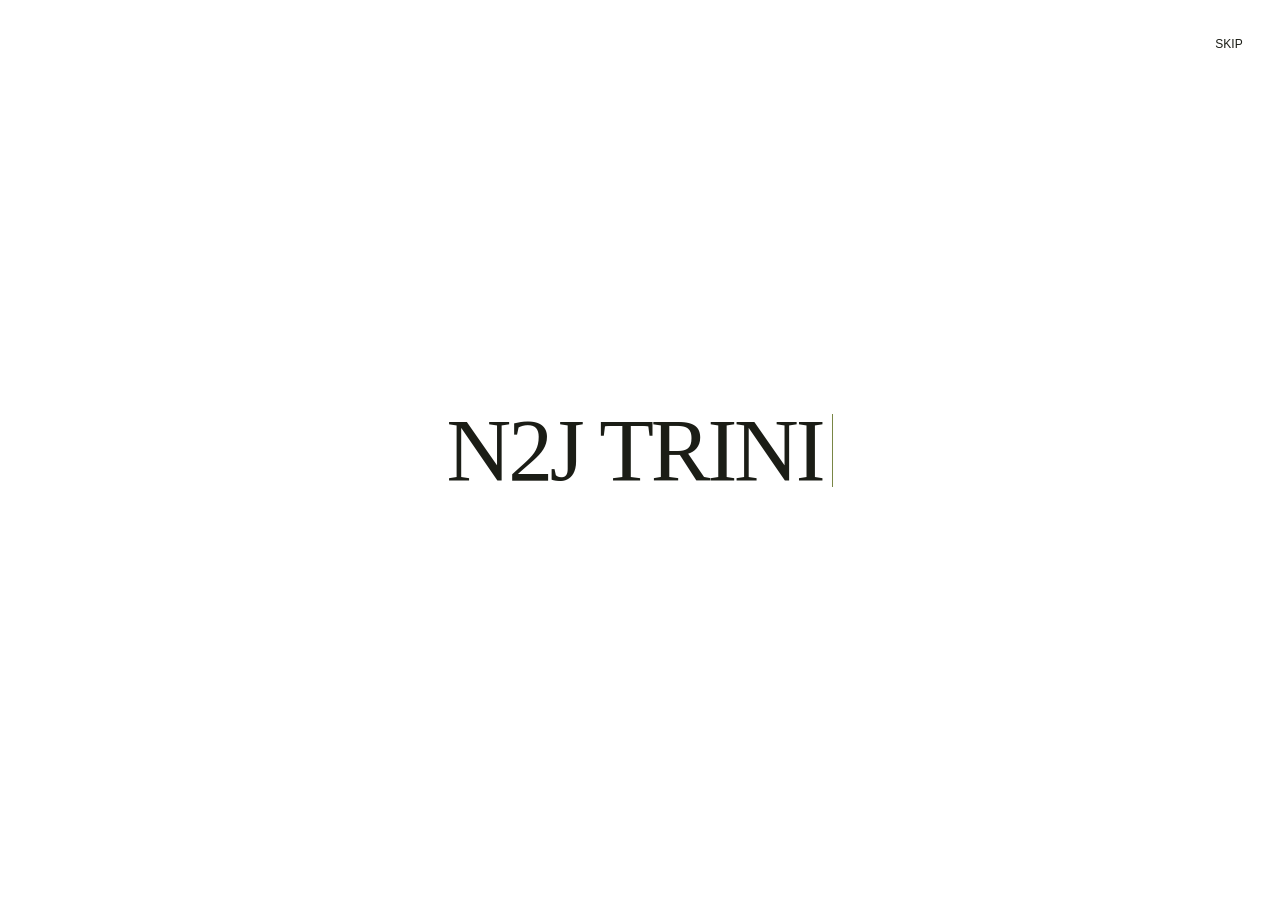
==== index.html @ a2115430 "Stop mobile scenes from clipping and overlapping their own content Reported from a phone: the screen" ====
<!doctype html>
<html lang="ko" data-build-id="n2j-why-soft-depth-20260806-03" data-authenticated="false">
<head>
  <meta charset="utf-8">
  <meta name="viewport" content="width=device-width, initial-scale=1, viewport-fit=cover">
  <meta name="theme-color" content="#ffffff">
  <meta name="description" content="N2J TRINI — 브랜드를 보여주고 구매까지 이어지는 쇼핑몰 경험을 설계합니다.">
  <title>INTRO — N2J TRINI</title>
  <link rel="stylesheet" href="./styles/main.css?v=n2j-why-soft-depth-20260806-03">
  <link rel="stylesheet" href="./styles/develop.css?v=n2j-develop-20260810-32">
</head>
<body>
  <a class="skip-link" href="#chapter-stage">본문으로 건너뛰기</a>

  <div class="intro-gate" data-intro-gate aria-live="polite">
    <button class="intro-skip" type="button" data-intro-skip>SKIP</button>
    <div class="intro-word" aria-label="N2J TRINI">
      <img class="intro-logo-lockup" data-intro-logo src="./assets/logos/n2j-trini-header.png" alt="N2J TRINI">
      <span class="intro-word-accessible" data-intro-text aria-hidden="true"></span>
    </div>
  </div>

  <div class="site-shell" data-site-shell data-transition-layer="idle">
    <header class="site-header">
      <div class="header-brand-group">
        <a class="brand-mark" href="#intro" data-chapter-link="intro" aria-label="N2J TRINI 처음으로"><img src="./assets/logos/n2j-trini-header.png" alt="N2J TRINI"></a>
        <nav class="header-auth" aria-label="회원 기능">
          <a href="/login" data-imweb-action="login" data-auth-state="guest">로그인</a>
          <a href="/logout" data-imweb-action="logout" data-auth-state="member">로그아웃</a>
        </nav>
      </div>
      <div class="chapter-status" aria-live="polite">
        <span data-current-label>INTRO</span><span class="chapter-status__line" aria-hidden="true"></span>
        <span class="chapter-status__number"><b data-current-number>01</b><i>/06</i></span>
      </div>
      <nav class="utility-nav" aria-label="쇼핑 기능">
        <a href="/shop" data-imweb-action="shopping">SHOPPING</a>
        <a href="/shop_cart" data-imweb-action="cart">CART</a>
        <a href="/shop_mypage" data-imweb-action="mypage">MY PAGE</a>
        <a href="/qna" data-imweb-action="qna">QNA</a>
      </nav>
      <button class="index-toggle" type="button" data-index-toggle aria-expanded="false" aria-controls="index-panel">
        <span class="menu-label menu-label--open">MENU</span><span class="menu-label menu-label--close">닫기</span>
      </button>
      <div class="mobile-utility" aria-label="모바일 메뉴">
        <span data-mobile-number>01</span>
        <a href="/shop_cart" data-imweb-action="cart">CART</a>
        <button type="button" data-index-toggle aria-expanded="false" aria-controls="index-panel">MENU</button>
      </div>
    </header>

    <main id="chapter-stage" class="scene-viewport chapter-stage" data-scene-viewport tabindex="-1">
      <div class="scene-track" data-scene-track><section class="chapter chapter--intro is-active" id="intro" data-chapter="intro" data-number="01" data-label="MAIN" aria-hidden="false">
  <div class="intro-layout scene-inner">
    <div class="chapter__copy intro-copy">
      <p class="eyebrow">BRAND TO COMMERCE / 01</p>
      <h1>브랜드를 보여주고,<br>구매까지 이어지게.</h1>
      <p class="chapter__description">기획부터 상품·결제·모바일 경험까지,<br>고객이 자연스럽게 선택하는 쇼핑몰 흐름을 설계합니다.</p>
      <a class="text-link" href="#why-n2j" data-chapter-link="why-n2j">설계 방식 보기</a>
    </div>
    <div class="hero-composition media-stage" aria-label="브랜드 커머스 설계 과정을 그린 스케치 영상">
      <!-- These two rows read "MEDIA PLACEHOLDER" and "IMAGE / VIDEO ASSET REQUIRED"
           until the hero video reports ready, and develop.css then hides them. That is
           fine on a build machine and wrong on a public URL: if the 3MB video is slow or
           blocked, the first screen a visitor sees asks its own author for an asset,
           over a poster image that has already loaded. The labels now name the scene. -->
      <div class="media-stage__top"><span>BRAND COMMERCE</span><span>01 / 06</span></div>
      <video class="intro-hero-video" data-intro-hero-video poster="./assets/videos/intro/n2jtrini-hero-poster.jpg" autoplay muted defaultmuted loop playsinline webkit-playsinline preload="metadata" aria-hidden="true" tabindex="-1" disablepictureinpicture controlslist="nodownload noplaybackrate noremoteplayback"></video>
      <div class="intro-media-mark" aria-hidden="true"><span>BRAND</span><i></i><span>COMMERCE</span></div>
      <div class="media-stage__bottom"><span>DESIGN IN PROGRESS</span><span>N2J TRINI</span></div>
      <span class="intro-media-credit">AI 제작 이미지 영상</span>
    </div>
  </div>
</section>

<section class="chapter chapter--why" id="why-n2j" data-chapter="why-n2j" data-number="02" data-label="WHY N2J" aria-hidden="true">
  <div class="why-layout scene-inner">
    <div class="chapter__copy why-copy">
      <p class="eyebrow">CLARITY BEFORE BUILD / 02</p>
      <h2>비용·기능·책임을<br>먼저 분명하게.</h2>
      <p class="chapter__description">무엇이 포함되고 실제로 어디까지 가능한지,<br>오픈 후에는 어떻게 대응하는지 제작 전에 확인할 수 있습니다.</p>
    </div>
    <div class="value-rail evidence-viewer media-stage horizontal-rail" data-horizontal-rail data-state-viewer="why" tabindex="0" aria-label="N2J 핵심 기준">
      <div class="evidence-tabs" data-horizontal-subscroll role="tablist" aria-label="핵심 기준 선택">
        <button type="button" class="is-current" data-rail-item data-state-option="scope"><span>01</span>예측 가능한 비용</button>
        <button type="button" data-rail-item data-state-option="function"><span>02</span>실제로 되는 기능</button>
        <button type="button" data-rail-item data-state-option="care"><span>03</span>오픈 후 대응 기준</button>
      </div>
      <div class="evidence-panel" data-state-panel>
        <div class="evidence-panel__line" aria-hidden="true"><i></i></div>
        <p class="evidence-panel__label" data-state-label>SCOPE / COST</p>
        <strong data-state-title>포함 범위를 먼저 정의합니다.</strong>
        <p data-state-copy>필요 기능, 제외 범위, 선택 항목을 같은 문서에서 확인해 예측 가능한 제작 범위를 만듭니다.</p>
        <div class="evidence-media" data-why-media aria-label="FUNCTION FIT 증거 영상 영역">
          <video data-why-video autoplay muted defaultmuted loop playsinline webkit-playsinline preload="metadata" disablepictureinpicture controlslist="nodownload noplaybackrate noremoteplayback" tabindex="-1" aria-hidden="true"></video>
          <span class="media-placeholder-note" data-why-placeholder>EVIDENCE MEDIA PLACEHOLDER</span>
          <span class="evidence-media__caption" data-why-caption>FUNCTION FIT / MOBILE QA</span>
        </div>
      </div>
    </div>
  </div>
</section>

<section class="chapter chapter--shop" id="shop-custom" data-chapter="shop-custom" data-number="03" data-label="SHOP" aria-hidden="true">
  <div class="shop-ambient" data-shop-ambient aria-hidden="true">
    <span class="shop-ambient__grid"></span>
    <span class="shop-ambient__sweep" data-shop-ambient-sweep></span>
    <span class="shop-ambient__trace shop-ambient__trace--primary" data-shop-ambient-trace="primary"></span>
    <span class="shop-ambient__trace shop-ambient__trace--secondary" data-shop-ambient-trace="secondary"></span>
    <span class="shop-ambient__meta">03 / KINETIC COMMERCE</span>
  </div>
  <div class="shop-layout scene-inner">
    <div class="chapter__copy shop-copy">
      <p class="eyebrow">NATIVE SHOP / 03</p>
      <h2>쇼핑 기능은 안정적으로,<br>브랜드 경험은 다르게.</h2>
      <p class="chapter__description">익숙하고 검증된 쇼핑 기능을 지키면서<br>고객이 기억할 브랜드 경험을 설계합니다.</p>
      <div class="shop-product-rail state-switch" data-horizontal-subscroll role="tablist" aria-label="상품 유형 선택">
        <button type="button" class="is-current" data-shop-option="prompt"><span>01</span>PROMPT</button>
        <button type="button" data-shop-option="coding"><span>02</span>CODING</button>
        <button type="button" data-shop-option="landing"><span>03</span>LANDING</button>
      </div>
    </div>
    <div class="shop-gap-media" aria-label="SHOP mobile preview">
      <video class="shop-gap-video" data-shop-video autoplay muted defaultmuted loop playsinline webkit-playsinline preload="metadata" disablepictureinpicture controlslist="nodownload noplaybackrate noremoteplayback" tabindex="-1" aria-hidden="true" src="./assets/videos/shop/shop-mobile.mp4"></video>
      <div class="shop-gap-meta">
        <a class="shop-gap-cta" href="http://pf.kakao.com/_xmTYTX/chat" target="_blank" rel="noopener" data-shop-cta data-interactive>쇼핑하기 <span aria-hidden="true">→</span></a>
        <span class="shop-gap-caption" data-shop-caption>제품 화면 미리보기</span>
      </div>
    </div>
    <div class="shop-visual shop-product-viewer media-stage" data-state-viewer="shop" aria-live="polite">
      <div class="media-stage__top"><span data-shop-kicker>PROMPT</span><span data-shop-number>01 / 03</span></div>
      <div class="shop-product-detail" data-state-panel>
        <p data-shop-description></p>
        <dl>
          <div><dt>INPUT</dt><dd data-shop-input></dd></div>
          <div><dt>RESULT</dt><dd data-shop-result></dd></div>
          <div><dt>SCOPE</dt><dd data-shop-scope></dd></div>
        </dl>
      </div>
      <div class="media-stage__bottom"><span>PRICE / AFTER CONSULTATION</span><span>확정 범위만 안내</span></div>
    </div>
  </div>
</section>

<section class="chapter chapter--process" id="process" data-chapter="process" data-number="04" data-label="PROCESS" aria-hidden="true">
  <div class="process-layout scene-inner">
    <div class="process-head">
      <div class="chapter__copy">
        <p class="eyebrow">VISIBLE PROGRESS / 04</p>
        <h2>과정이 보이면<br>프로젝트가 빨라집니다.</h2>
      </div>
      <div class="process-summary">
        <span class="process-mode">W/M · WEB / MOBILE</span>
        <p class="process-support">결과만 기다리지 않도록,<br>과정을 함께 공유합니다.</p>
        <p class="chapter__description">요청·결정·수정 내용을 기록해<br>현재 상태와 다음 일정을 놓치지 않게 합니다.</p>
      </div>
    </div>
    <div class="process-stage media-stage">
      <div class="process-rail horizontal-rail" data-horizontal-rail data-horizontal-subscroll tabindex="0" aria-label="제작 과정 7단계">
        <div class="process-map">
          <svg class="process-curve" data-process-svg viewBox="0 0 1200 260" role="img" aria-label="상담부터 완료까지 이어지는 W/M형 제작 경로">
            <path class="process-curve__active" data-process-path data-process-progress pathLength="1" d="M 70 150 C 120 150 180 80 245 80 S 350 175 420 175 S 530 95 600 95 S 710 185 780 185 S 890 105 955 105 S 1060 155 1130 155"></path>
            <circle class="process-curve__marker" r="4" aria-hidden="true"><animateMotion dur="3s" begin=".25s" repeatCount="indefinite" rotate="auto" path="M 70 150 C 120 150 180 80 245 80 S 350 175 420 175 S 530 95 600 95 S 710 185 780 185 S 890 105 955 105 S 1060 155 1130 155"></animateMotion></circle>
          </svg>
          <div class="process-nodes">
        <button type="button" class="process-step process-node is-current" data-rail-item data-process-index="0" aria-current="step"><span>01</span><strong>상담</strong></button>
        <button type="button" class="process-step process-node" data-rail-item data-process-index="1"><span>02</span><strong>자료</strong></button>
        <button type="button" class="process-step process-node" data-rail-item data-process-index="2"><span>03</span><strong>기획</strong></button>
        <button type="button" class="process-step process-node" data-rail-item data-process-index="3"><span>04</span><strong>디자인</strong></button>
        <button type="button" class="process-step process-node" data-rail-item data-process-index="4"><span>05</span><strong>제작</strong></button>
        <button type="button" class="process-step process-node" data-rail-item data-process-index="5"><span>06</span><strong>검수</strong></button>
            <button type="button" class="process-step process-node" data-rail-item data-process-index="6"><span>07</span><strong>완료</strong></button>
          </div>
        </div>
      </div>
      <div class="process-detail" data-process-detail><span>01 / CONSULT</span><strong>상담</strong><p>목표와 현재 상황을 함께 듣고 프로젝트의 출발점을 정합니다.</p></div>
      <div class="rail-index" data-rail-index aria-label="제작 단계 선택"></div>
    </div>
  </div>
</section>

<section class="chapter chapter--plans" id="plans-works" data-chapter="plans-works" data-number="05" data-label="PLANS / WORKS" aria-hidden="true">
  <div class="plans-layout scene-inner">
    <aside class="plans-rail-column" aria-label="프로젝트 선택">
      <p class="eyebrow">SELECTED WORKS / 05</p>
      <div class="plans-rail project-rail horizontal-rail" data-horizontal-rail data-horizontal-subscroll tabindex="0" aria-label="프로젝트 선택"></div>
    </aside>
    <div class="works-viewer media-stage" data-plan-viewer>
      <div class="media-stage__top"><span>PORTFOLIO VIEWER</span><span data-plan-number>01 / 05</span></div>
      <div class="works-viewer__frame">
        <div class="works-scroll-viewport" data-inner-scroll data-no-chapter-nav tabindex="0" aria-label="프로젝트 전체 페이지 캡처">
          <picture class="works-media"><source data-plan-mobile-source media="(max-width: 900px)"><img data-plan-image width="1440" height="900" decoding="async" alt=""></picture>
        </div>
        <div class="works-scroll-progress" aria-hidden="true"><span data-works-scroll-progress></span></div>
      </div>
      <div class="media-stage__bottom"><span>SCROLL TO EXPLORE</span><span>FULL PAGE VIEW</span></div>
    </div>
    <aside class="plans-info" aria-live="polite">
      <div class="plans-info__top"><span data-plan-label>WEBSITE / SELECTED WORK</span><span class="plans-info__index">05 / WORKS</span></div>
      <div class="chapter__copy">
        <p class="eyebrow">EDITORIAL COMMERCE</p>
        <h2>실제 운영 사례와,<br>예측 가능한 가격 범위.</h2>
        <p class="chapter__description">업종·제작 범위·적용 기능·실제 URL을 확인하고,<br>포함 항목이 분명한 플랜을 비교할 수 있습니다.</p>
      </div>
      <div class="plans-project-detail">
        <span class="plans-project-status" data-plan-status>확인 가능한 실제 프로젝트 URL입니다.</span>
        <strong data-plan-title>DUCKFEET</strong>
        <div class="works-meta"><span data-plan-category>WEBSITE</span><span data-plan-meta>duckfeet11.imweb.me</span></div>
        <a class="text-link works-external" data-plan-link href="#" target="_blank" rel="noopener" data-interactive>프로젝트 보기</a>
      </div>
    </aside>
  </div>
</section>

<section class="chapter chapter--about" id="about" data-chapter="about" data-number="06" data-label="ABOUT" aria-hidden="true">
  <div class="about-shell scene-inner">
    <div class="about-portrait-column">
      <div class="about-portrait-frame media-stage" data-about-viewer aria-label="N2J 인물 소개">
        <div class="about-topline">
          <span>PEOPLE / PORTRAIT</span>
          <span class="about-counter"><b data-about-number>01</b><i>/ 02</i></span>
        </div>
        <figure class="about-portrait">
          <img class="about-person-image" data-about-person-image decoding="async" width="1600" height="900" alt="대표 나훈">
        </figure>
      </div>
      <div class="person-selector about-person-switch about-person-switch--under-portrait" role="tablist" aria-label="person selector">
        <button type="button" role="tab" class="is-current" data-about-person="representative" data-interactive aria-selected="true">대표 · 나훈</button>
        <button type="button" role="tab" data-about-person="director" data-interactive aria-selected="false">이사 · 이진주</button>
      </div>
    </div>
    <div class="about-information-panel">
      <p class="eyebrow">PEOPLE &amp; SYSTEM / 06</p>
      <h2>사람의 감각과,<br>시스템의 지속성.</h2>
      <p class="chapter__description">브랜드를 이해하는 사람의 판단과<br>기록·검수·자동화가 이어지는 운영 방식을 함께 만듭니다.</p>
      <div class="about-person-information">
        <div class="about-caption" data-about-caption>
          <strong data-about-person-caption>대표 · 나훈</strong>
          <span data-about-focus>비즈니스 구조·고객 행동·전환 흐름 설계</span>
        </div>
        <dl class="about-facts" aria-label="운영 기준">
          <div><dt>RESPONSIBILITY</dt><dd>진행 상태·승인 기록 공유</dd></div>
          <div><dt>HANDOVER</dt><dd>관리자 권한·운영 기준 인계</dd></div>
          <div><dt>CONTINUITY</dt><dd>변경 이력 기반 유지관리</dd></div>
        </dl>
        <a class="about-consultation-cta" href="http://pf.kakao.com/_xmTYTX/chat" target="_blank" rel="noopener noreferrer" data-interactive data-inquiry-channel="kakao">프로젝트 상담하기</a>
      </div>
      <div class="about-state-information">
        <div class="about-footer-meta"><span>HOW WE WORK</span><span>RECORD · QA · AUTOMATION</span></div>
        <div class="about-state-rail" role="tablist" aria-label="운영 방식">
          <button type="button" role="tab" class="is-current" data-about-option="people" aria-selected="true"><span>PEOPLE</span><b>사람의 판단</b></button>
          <button type="button" role="tab" data-about-option="responsibility" aria-selected="false"><span>RESPONSIBILITY</span><b>승인 기록</b></button>
          <button type="button" role="tab" data-about-option="continuity" aria-selected="false"><span>CONTINUITY</span><b>운영 체계</b></button>
        </div>
        <p class="about-state-copy" data-about-state-copy>브랜드와 고객을 이해하는 제작</p>
      </div>
    </div>
  </div>
</section>
</div>
    </main>
    <button class="chapter-edge chapter-edge--prev" type="button" data-chapter-edge="prev" aria-label="이전 챕터"></button>
    <button class="chapter-edge chapter-edge--next" type="button" data-chapter-edge="next" aria-label="다음 챕터"></button>

    <aside id="index-panel" class="index-panel" aria-hidden="true" aria-label="페이지 인덱스">
      <div class="index-panel__backdrop" data-index-close></div>
      <div class="index-panel__body">
        <div class="index-panel__head"><span class="sr-only">챕터 메뉴</span><button type="button" data-index-close aria-label="챕터 메뉴 닫기">닫기</button></div>
        <ol class="index-list">
          <li><button type="button" data-chapter-link="intro"><span>01</span> INTRO</button></li>
          <li><button type="button" data-chapter-link="why-n2j"><span>02</span> WHY N2J</button></li>
          <li><button type="button" data-chapter-link="shop-custom"><span>03</span> SHOP</button></li>
          <li><button type="button" data-chapter-link="process"><span>04</span> PROCESS</button></li>
          <li><button type="button" data-chapter-link="plans-works"><span>05</span> PLANS / WORKS</button></li>
          <li><button type="button" data-chapter-link="about"><span>06</span> ABOUT</button></li>
        </ol>
        <nav class="index-utility" aria-label="전체 기능 메뉴">
          <a href="/shop" data-imweb-action="shopping">SHOPPING</a><a href="/shop_cart" data-imweb-action="cart">CART</a>
          <a href="/shop_mypage" data-imweb-action="mypage">MY PAGE</a><a href="/qna" data-imweb-action="qna">QNA</a>
          <a href="https://naver.me/GdT6y0Iu" target="_blank" rel="noopener noreferrer" data-inquiry-channel="naver">문의</a>
        </nav>
      </div>
    </aside>

    <div class="fixed-inquiry" data-fixed-inquiry aria-label="문의 채널">
      <a href="https://naver.me/GdT6y0Iu" target="_blank" rel="noopener noreferrer" data-inquiry-channel="naver"><span>네이버</span><b>문의</b></a>
      <a href="http://pf.kakao.com/_xmTYTX/chat" target="_blank" rel="noopener noreferrer" data-inquiry-channel="kakao"><span>카카오</span><b>문의</b></a>
    </div>
    <div class="preview-toast" data-preview-toast role="status" aria-live="polite"></div>
    <div class="chapter-progress" aria-hidden="true"><span data-progress-bar></span></div>
  </div>
  <noscript>이 미리보기의 챕터 탐색을 사용하려면 JavaScript를 활성화해 주세요.</noscript>
  <script src="./vendor/motion/motion-13.0.0.js?v=n2j-why-soft-depth-20260806-03"></script>
  <script type="module" src="./scripts/app.js?v=n2j-why-soft-depth-20260806-03"></script>
  <script src="./scripts/develop.js?v=n2j-develop-20260810-24"></script>
</body>
</html>
---- styles/main.css ----
@font-face{font-family:Pretendard;src:local("Pretendard Variable"),local("Pretendard");font-style:normal;font-weight:100 900;font-display:swap}
@font-face{font-family:Eulyoo1945;src:local("Eulyoo 1945"),local("을유1945");font-style:normal;font-weight:400;font-display:swap}
@font-face{font-family:"Cafe24 Loving U";src:local("Cafe24 Loving U");font-style:normal;font-weight:400;font-display:swap}

:root{
  --main: #ffffff;
  --sub: #f2eed7;
  --point: #798645;
  --ink:#1b1d16;
  --muted:#626653;
  --line:rgba(27,29,22,.19);
  --title-size: 17px;
  --copy-size: 14px;
  --font-main:Pretendard,Arial,sans-serif;
  --font-ui:"Pretendard",Arial,sans-serif;
  --font-intro:"Cafe24 Loving U",cursive;
  --font-editorial:Eulyoo1945,Georgia,serif;
  --font-editorial-ko:"Eulyoo1945","을유1945",serif;
  --header-h:72px;
  --gutter:clamp(28px,3.2vw,64px);
  --safe-left:max(var(--gutter),env(safe-area-inset-left));
  --safe-right:max(var(--gutter),env(safe-area-inset-right));
  --motion-page:460ms;
  --motion-state:180ms;
  --motion-viewer:820ms;
}

*,*::before,*::after{box-sizing:border-box}
html,body{width:100%;height:100%;margin:0;overflow:hidden;background:var(--main);color:var(--ink)}
html{scroll-behavior:auto}
body{font-family:var(--font-main);font-size:16px;-webkit-font-smoothing:antialiased;overscroll-behavior:none}
button,a{font:inherit;color:inherit}
button{border:0;background:none;padding:0}
a{text-decoration:none}
button,a,[tabindex]{-webkit-tap-highlight-color:transparent}
:focus-visible{outline:2px solid var(--point);outline-offset:4px}
.skip-link{position:fixed;z-index:1000;top:8px;left:8px;padding:10px 14px;background:var(--point);color:var(--main);transform:translateY(-140%)}
.sr-only{position:absolute;width:1px;height:1px;padding:0;margin:-1px;overflow:hidden;clip:rect(0,0,0,0);white-space:nowrap;border:0}
.skip-link:focus{transform:none}

/* Canonical page engine: the only scene-positioning mechanism is native x scroll. */
.site-shell{position:relative;width:100%;height: 100dvh;overflow: hidden}
.site-shell::before{content:"";position:absolute;z-index:44;top:var(--header-height);right:0;bottom:0;left:0;background:var(--sub);border-top:1px solid rgba(121,134,69,.38);pointer-events:none;opacity:0;transform:translateY(100%);clip-path:inset(0 0 12% 0)}
.site-shell::after{content:"";position:absolute;z-index:45;top:var(--header-height);right:0;bottom:0;width:30%;background:var(--sub);border-left:1px solid rgba(121,134,69,.45);pointer-events:none;opacity:0;transform:scaleX(0);transform-origin:right center}
.site-shell.is-transitioning::before{opacity:.92;animation:reference-page-lift 520ms cubic-bezier(.22,1,.36,1) both}
.site-shell.is-transitioning::after{opacity:1;transform:scaleX(1);animation:editorial-curtain 460ms cubic-bezier(.22,1,.36,1) both}
.site-shell[data-transition-layer="backward"]::after{right:auto;left:0;transform-origin:left center}
.site-shell.is-transitioning .chapter.is-active .chapter__copy{animation:typographic-split-in 460ms cubic-bezier(.22,.75,.2,1) both}
.site-shell.is-transitioning .chapter.is-active .media-stage{animation:media-morph-in 520ms cubic-bezier(.22,.75,.2,1) both}
.chapter.is-active .scene-inner>.chapter__copy{animation:editorial-grid-copy 620ms 40ms cubic-bezier(.22,1,.36,1) both}
.chapter.is-active .scene-inner>.media-stage{animation:editorial-grid-media 720ms 100ms cubic-bezier(.22,1,.36,1) both}
.chapter.is-active .scene-inner>.plans-side,.chapter.is-active .scene-inner>.about-information-panel{animation:editorial-grid-copy 620ms 40ms cubic-bezier(.22,1,.36,1) both}
.chapter.is-active .scene-inner>.process-head{animation:editorial-grid-copy 620ms 40ms cubic-bezier(.22,1,.36,1) both}
.scene-viewport{
  position:fixed;
  z-index:1;
  top:var(--header-h);
  right:0;
  bottom:0;
  left:0;
  width:100%;
  height:calc(100dvh - var(--header-h));
  overflow-x:auto;
  overflow-y:hidden;
  scroll-snap-type:x mandatory;
  scroll-behavior:auto;
  overscroll-behavior-x:contain;
  scrollbar-width:none;
  touch-action:pan-x pinch-zoom;
  -webkit-overflow-scrolling:touch;
}
.scene-viewport::-webkit-scrollbar{display:none}
.chapter-edge{position:fixed;z-index:30;top:var(--header-h);bottom:2px;width:min(var(--safe-left),clamp(32px,3.5vw,56px));cursor:pointer;pointer-events:auto}
.chapter-edge--prev{left:0}
.chapter-edge--next{right:0}
.chapter-edge::after{display:none}
.chapter-edge--prev::after{left:12px;transform:rotate(-135deg)}
.chapter-edge--next::after{right:12px;transform:rotate(45deg)}
.chapter-edge:hover::after,.chapter-edge:focus-visible::after{opacity:1}
.site-shell:has(.index-panel.is-open) .chapter-edge{pointer-events:none;visibility:hidden}
.scene-track{display:flex;width:100%;height:100%;min-width:100%;align-items:stretch}
.chapter{
  position:relative;
  flex:0 0 100%;
  width:100%;
  min-width:100%;
  max-width:100%;
  height:100%;
  min-height:0;
  overflow:hidden;
  background:var(--main);
  scroll-snap-align:start;
  scroll-snap-stop:always;
  isolation:isolate;
}
.chapter--why>.scene-inner,.chapter--process>.scene-inner,.chapter--plans>.scene-inner,.chapter--about>.scene-inner{position:relative;z-index:1}
.chapter--why::before,.chapter--why::after,.chapter--process::before,.chapter--process::after,.chapter--plans::before,.chapter--plans::after{content:"";position:absolute;z-index:0;pointer-events:none;will-change:transform}
.chapter--why::before{inset:19% 2% 12% 29%;background:rgba(242,238,215,.42);clip-path:polygon(5% 0,100% 0,100% 100%,0 100%);transform:perspective(1200px) rotateX(48deg) translateY(6%) scale(.96);transform-origin:center bottom;opacity:.48}
.chapter--why::after{top:50%;right:0;left:var(--safe-left);height:1px;background:rgba(121,134,69,.28);transform:scaleX(0);transform-origin:left;opacity:1}
.chapter--why.is-active::after{animation:why-axis-in 900ms .18s cubic-bezier(.22,1,.36,1) both}
.chapter--process::before{inset:8% 4% 10%;background-image:linear-gradient(rgba(121,134,69,.13) 1px,transparent 1px),linear-gradient(90deg,rgba(121,134,69,.13) 1px,transparent 1px);background-size:72px 72px;mask-image:linear-gradient(90deg,transparent,#000 12%,#000 88%,transparent);opacity:.66}
.chapter--process::after{top:8%;bottom:10%;left:-24%;width:22%;background:linear-gradient(90deg,transparent,rgba(242,238,215,.92) 52%,rgba(121,134,69,.2),transparent);transform:skewX(-8deg);opacity:.7}
.chapter--process.is-active::after{animation:process-drafting-sweep 8.5s linear infinite}
.chapter--plans::before{inset:6% 29% 7% 7%;background:radial-gradient(circle,rgba(121,134,69,.2) 1px,transparent 1.5px) 0 0/18px 18px;mask-image:linear-gradient(115deg,transparent 4%,#000 22%,#000 76%,transparent 96%);opacity:.52}
.chapter--plans::after{top:12%;bottom:13%;left:19%;width:43%;border:1px solid rgba(121,134,69,.18);background:rgba(242,238,215,.5);transform:translate3d(-2%,2%,0);opacity:.72}
.chapter--plans.is-active::before{animation:works-halftone-drift 10s linear infinite alternate}
.chapter--plans.is-active::after{animation:works-paper-settle 7s cubic-bezier(.45,0,.55,1) infinite alternate}
.scene-inner{
  width:100%;
  max-width:100%;
  height:100%;
  min-height:0;
  padding:clamp(28px,5vh,58px) var(--safe-right) clamp(86px,9vh,108px) var(--safe-left);
  overflow:hidden;
}
.chapter__copy,.media-stage{opacity:.72;transform:translateY(12px);transition:opacity 360ms ease,transform var(--motion-page) cubic-bezier(.22,.75,.2,1)}
.media-stage{clip-path:inset(0 7% 0 0);transition:opacity 360ms ease,transform var(--motion-page) cubic-bezier(.22,.75,.2,1),clip-path var(--motion-viewer) cubic-bezier(.22,.75,.2,1)}
.chapter.is-active .chapter__copy,.chapter.is-active .media-stage{opacity:1;transform:none}
.chapter.is-active .media-stage{clip-path:inset(0)}

/* Same-document View Transition is a visual layer only. Native scroll-snap owns scene position. */
.site-header{view-transition-name:site-header}
.chapter-status{view-transition-name:chapter-status}
.chapter.is-active .chapter__copy{view-transition-name:chapter-copy}
.chapter.is-active .media-stage{view-transition-name:media-stage}
.evidence-panel.is-changing{view-transition-name:evidence-state}
.shop-visual.is-changing{view-transition-name:shop-state}
.process-detail.is-changing{view-transition-name:process-state}
.works-viewer.is-changing{view-transition-name:works-state}
.about-visual.is-changing{view-transition-name:about-state}
::view-transition-group(root){animation-duration:1ms}
::view-transition-old(root),::view-transition-new(root){animation:none}
::view-transition-group(site-header),::view-transition-group(chapter-status){animation-duration:360ms}
::view-transition-group(chapter-copy){animation-duration:550ms}
::view-transition-group(media-stage){animation-duration:820ms}
::view-transition-group(evidence-state),::view-transition-group(shop-state),::view-transition-group(process-state),::view-transition-group(works-state),::view-transition-group(about-state){animation-duration:320ms}
::view-transition-old(chapter-copy),::view-transition-old(media-stage),::view-transition-old(evidence-state),::view-transition-old(shop-state),::view-transition-old(process-state),::view-transition-old(works-state),::view-transition-old(about-state),::view-transition-new(chapter-copy),::view-transition-new(media-stage),::view-transition-new(evidence-state),::view-transition-new(shop-state),::view-transition-new(process-state),::view-transition-new(works-state),::view-transition-new(about-state){animation:none;opacity:0}

/* Global header remains outside the transformed/scrolling content. */
.site-header{
  position:fixed;
  z-index:40;
  inset:0 0 auto;
  height:var(--header-h);
  padding:0 var(--safe-right) 0 var(--safe-left);
  display:grid;
  grid-template-columns:1fr auto 1fr auto;
  align-items:center;
  gap:clamp(18px,2vw,38px);
  background:var(--main);
  border-bottom:1px solid var(--line);
}
.header-brand-group{justify-self:start;display:flex;align-items:center;gap:12px;min-width:0}
.brand-mark{display:flex;align-items:center;width:104px;height:52px}
.brand-mark img{display:block;width:104px;height:52px;object-fit:contain;object-position:left center}
.brand-mark::after{content:"";display:block;width:16px;height:1px;margin-top:4px;background:var(--point);transition:width 220ms ease}
.brand-mark:hover::after{width:30px}
.header-auth{display:flex;align-items:center;font-size:11px;white-space:nowrap}
.header-auth a{position:relative;min-height:44px;display:flex;align-items:center}
.header-auth a::after{content:"";position:absolute;right:0;bottom:8px;left:0;height:1px;background:var(--point);transform:scaleX(0);transform-origin:left;transition:transform 180ms ease}
.header-auth a:hover::after,.header-auth a:focus-visible::after{transform:scaleX(1)}
html[data-authenticated="false"] .header-auth [data-auth-state="member"],html[data-authenticated="true"] .header-auth [data-auth-state="guest"]{display:none}
.chapter-status{display:flex;align-items:center;gap:14px;font-size:var(--title-size);font-weight:450;white-space:nowrap}
.chapter-status>[data-current-label]{display:inline-block;animation:header-crossfade 360ms both}
.chapter-status.is-changing>[data-current-label]{animation:header-crossfade 360ms both}
.chapter-status__line{width:36px;height:1px;background:var(--ink)}
.chapter-status__number{height:22px;overflow:hidden;font-family:var(--font-editorial);font-size:var(--copy-size);font-weight:400;color:var(--point)}
.chapter-status__number b,.chapter-status__number i{font:inherit}
.chapter-status__number b{display:inline-block}
.chapter-status__number b.is-rolling{animation:counter-roll 360ms cubic-bezier(.22,.75,.2,1)}
.chapter-status__number i{margin-left:3px;color:var(--muted);font-size:11px}
.utility-nav{justify-self:end;display:flex;align-items:center;gap:24px;font-size:11px;font-weight:520;letter-spacing:.02em}
.utility-nav a,.index-utility a{min-height:44px;display:flex;align-items:center;position:relative}
.utility-nav a::after{content:"";position:absolute;right:0;bottom:8px;left:0;height:1px;background:var(--point);transform:scaleX(0);transform-origin:left;transition:transform 180ms ease}
.utility-nav a:hover::after,.utility-nav a:focus-visible::after{transform:scaleX(1)}
.index-toggle{width:64px;min-width:64px;min-height:44px;display:flex;align-items:center;justify-content:flex-end;cursor:pointer;flex-shrink:0;font-family:var(--font-main);font-size:14px}
.menu-label{transition:opacity 200ms ease,transform 200ms ease}.menu-label--close{display:none}.index-toggle[aria-expanded="true"] .menu-label--open{display:none}.index-toggle[aria-expanded="true"] .menu-label--close{display:inline}
.mobile-utility{display:none}

.chapter__copy{position:relative;z-index:2}
.eyebrow{margin:0 0 22px;font-family:var(--font-editorial);font-size:12px;line-height:1.2;letter-spacing:.08em;color:var(--muted);transition:color 260ms ease,letter-spacing 320ms cubic-bezier(.22,1,.36,1)}
.chapter.is-active .eyebrow{color:var(--point);letter-spacing:.12em}
.chapter__copy h2{transition:color 260ms ease,letter-spacing 420ms cubic-bezier(.22,1,.36,1);text-wrap:balance}
.chapter.is-active .chapter__copy h2{letter-spacing:-.035em}
h1,h2{margin:0;font-family:var(--font-editorial-ko);font-size:var(--title-size);font-weight:400;line-height:1.45;letter-spacing:-.01em;word-break:keep-all}
.chapter__description{margin:24px 0 0;font-family:var(--font-editorial-ko);font-size:var(--copy-size);font-weight:400;line-height:1.72;letter-spacing:-.01em;word-break:keep-all;color:var(--muted);transition:color 300ms ease,transform 520ms cubic-bezier(.22,1,.36,1)}
.chapter.is-active .chapter__description{color:var(--ink);transform:translateY(-1px)}
.text-link{--link-progress:0;position:relative;display:inline-flex;align-items:center;min-height:44px;margin-top:28px;padding:0 24px 0 0;font-size:12px;font-weight:600;letter-spacing:-.01em;isolation:isolate;transition:color 220ms cubic-bezier(.22,1,.36,1),transform 220ms cubic-bezier(.22,1,.36,1)}
.text-link::before{content:"";position:absolute;right:0;top:50%;width:14px;height:1px;background:var(--point);transform:translateY(-1px) scaleX(.65);transform-origin:right;transition:transform 260ms cubic-bezier(.22,1,.36,1),background 220ms ease}
.text-link::after{content:"";position:absolute;right:0;top:50%;width:6px;height:6px;border-top:1px solid var(--point);border-right:1px solid var(--point);transform:translateY(-4px) rotate(45deg);transition:transform 260ms cubic-bezier(.22,1,.36,1),border-color 220ms ease}
.text-link:hover,.text-link:focus-visible{color:var(--point);transform:translateX(2px)}
.text-link:hover::before,.text-link:focus-visible::before{transform:translateY(-1px) scaleX(1)}
.text-link:hover::after,.text-link:focus-visible::after{transform:translate(3px,-4px) rotate(45deg)}
.text-link:active{transform:translateX(1px) scale(.985)}
.media-stage{position:relative;overflow:hidden;background:var(--sub);border:1px solid rgba(27,29,22,.14)}
.intro-hero-video{position:absolute;inset:0;width:100%;height:100%;object-fit:cover;object-position:50% 50%;opacity:0;transition:opacity 420ms ease;z-index:0}
.intro-hero-video.is-ready{opacity:.9}
.intro-hero-video~.intro-media-mark,.intro-hero-video~.media-stage__bottom{z-index:2}
.media-stage{perspective:1100px}
.media-stage:hover{transform:translateZ(8px)}
.media-stage__top,.media-stage__bottom{position:absolute;z-index:2;left:22px;right:22px;display:flex;justify-content:space-between;gap:16px;font-family:var(--font-editorial);font-size:11px;letter-spacing:.06em;color:var(--muted)}
.media-stage__top{top:20px}
.media-stage__bottom{bottom:18px}
.media-placeholder-note{font-family:var(--font-editorial);font-size:10px;letter-spacing:.08em;color:var(--muted)}

/* 01 INTRO */
.intro-layout{display:grid;grid-template-columns:minmax(280px,.72fr) minmax(0,1.28fr);gap:clamp(42px,7vw,130px);align-items:center}
.intro-copy{align-self:center;max-width:430px}
.hero-composition{height:min(72vh,720px);min-height:390px}
.intro-media-mark{position:absolute;inset:18% 12%;display:grid;grid-template-columns:auto 1fr auto;align-items:center;gap:20px;font-family:var(--font-editorial);font-size:14px;color:var(--muted);transition:transform 160ms ease-out}
.intro-media-mark i{display:block;height:1px;background:var(--point);transform-origin:left}
.chapter.is-active .intro-media-mark i{animation:stage-line 900ms .3s both}
.intro-media-mark::after{content:"";position:absolute;left:50%;top:50%;width:min(25vw,330px);aspect-ratio:1;transform:translate(-50%,-50%);border:1px solid rgba(121,134,69,.4);border-radius:50%}

/* 02 WHY */
.why-layout{display:grid;grid-template-columns:minmax(290px,.54fr) minmax(0,1.46fr);gap:clamp(36px,4vw,72px);align-items:center}
.why-copy{max-width:440px}
.chapter--why.is-active .why-copy h2{animation:why-title-reveal 620ms .1s cubic-bezier(.22,1,.36,1) both}
.chapter--why.is-active .why-copy .chapter__description{animation:why-description-reveal 560ms .2s cubic-bezier(.22,1,.36,1) both}
.evidence-viewer{height:min(70vh,670px);display:grid;grid-template-columns:minmax(170px,22%) 1fr;border:0;background:rgba(242,238,215,.96);transform:perspective(1200px) rotateX(0) rotateY(0) translateZ(0)!important;transform-style:preserve-3d;box-shadow:0 18px 48px rgba(27,29,22,.055);transition:transform 420ms cubic-bezier(.22,1,.36,1),box-shadow 420ms ease!important}
.evidence-tabs{display:flex;flex-direction:column;border:0;padding:clamp(44px,7vh,68px) 20px 20px;transform-style:preserve-3d;background:rgba(255,255,255,.18)}
.evidence-tabs button{min-height:68px;margin-bottom:10px;padding:12px 10px;display:grid;grid-template-columns:30px 1fr;align-items:center;text-align:left;border:0;background:rgba(255,255,255,.28);font-size:12px;color:var(--muted);cursor:pointer;position:relative;overflow:hidden;transform:translateZ(0);box-shadow:0 0 0 rgba(27,29,22,0);transition:color var(--motion-state),transform 260ms cubic-bezier(.22,1,.36,1),background 220ms ease,box-shadow 260ms ease}
.evidence-tabs button::after{content:"";position:absolute;right:0;bottom:-1px;left:30px;height:1px;background:var(--point);transform:scaleX(0);transform-origin:left;transition:transform 280ms cubic-bezier(.22,1,.36,1)}
.evidence-tabs button:hover,.evidence-tabs button:focus-visible{transform:translate3d(4px,-2px,18px);color:var(--ink);background:rgba(255,255,255,.66);box-shadow:0 10px 22px rgba(27,29,22,.08)}
.evidence-tabs button:hover::after,.evidence-tabs button:focus-visible::after{transform:scaleX(1)}
.evidence-tabs button span{font-family:var(--font-editorial);font-size:var(--copy-size)}
.evidence-tabs button.is-current{color:var(--point);background:rgba(255,255,255,.72);transform:translate3d(2px,-1px,12px);box-shadow:5px 7px 0 rgba(121,134,69,.12)}
.evidence-tabs button.is-current::after{transform:scaleX(1)}
.evidence-panel{--why-copy-gutter:clamp(28px,3vw,54px);position:relative;padding:0;display:grid;grid-template-columns:minmax(220px,.72fr) minmax(300px,1.28fr);grid-template-rows:1fr auto auto 1fr;column-gap:clamp(24px,3vw,48px);align-content:stretch;overflow:hidden;transform-style:preserve-3d}
.chapter--why .evidence-panel.is-changing>:not(.evidence-media){animation:why-copy-settle 320ms cubic-bezier(.22,1,.36,1) both}
.chapter--why .evidence-panel.is-changing>.evidence-media{animation:why-media-settle 420ms cubic-bezier(.22,1,.36,1) both}
.evidence-panel__number{position:absolute;right:7%;top:12%;font-family:var(--font-editorial);font-size:clamp(68px,9vw,150px);line-height:1;color:rgba(121,134,69,.13)}
.evidence-panel__line{display:none}
.evidence-panel__line i{display:block;width:32%;height:1px;background:var(--point);transform-origin:left;transition:transform 700ms ease}
.evidence-panel__label{grid-column:1;grid-row:2;margin:0 0 16px var(--why-copy-gutter);font-family:var(--font-editorial);font-size:12px;color:var(--point)}
.evidence-panel strong{grid-column:1;grid-row:3;max-width:420px;margin-left:var(--why-copy-gutter);font-family:var(--font-editorial-ko);font-size:17px;font-weight:400;line-height:1.45;word-break:keep-all}
.evidence-panel>p:not(.evidence-panel__label){grid-column:1;grid-row:4;align-self:start;max-width:450px;margin:16px 0 0 var(--why-copy-gutter);font-family:var(--font-editorial-ko);font-size:15px;line-height:1.72;word-break:keep-all;color:var(--muted)}
.evidence-media{position:relative;display:none;grid-column:2;grid-row:1/5;align-self:stretch;width:100%;height:100%;min-height:0;aspect-ratio:auto;margin:0;background:var(--sub);overflow:hidden;border:0;clip-path:inset(0 5% 0 0);opacity:0;transform:translateZ(22px) scale(.985);box-shadow:0 18px 34px rgba(27,29,22,.08);transition:opacity 360ms cubic-bezier(.22,1,.36,1),clip-path 420ms cubic-bezier(.22,1,.36,1),transform 420ms cubic-bezier(.22,1,.36,1)}
.evidence-media.is-visible{display:block;opacity:1;clip-path:inset(0)}
.evidence-media video{display:block;width:100%;height:100%;object-fit:contain;background:var(--sub);opacity:0;transition:opacity 360ms ease}
.evidence-media.is-ready video{opacity:1}
.evidence-media.is-fallback video{display:none}
.evidence-media__caption{position:absolute;right:10px;bottom:8px;padding:4px 6px;background:rgba(242,238,215,.88);font-family:var(--font-editorial);font-size:10px;color:var(--muted)}

/* 03 SHOP */
.shop-ambient{position:absolute;z-index:0;inset:clamp(24px,4vh,48px) var(--safe-right) clamp(76px,8vh,96px) var(--safe-left);overflow:hidden;pointer-events:none;opacity:.88}
.shop-ambient__grid{position:absolute;inset:0;background:repeating-linear-gradient(90deg,transparent 0 calc(12.5% - 1px),rgba(121,134,69,.15) calc(12.5% - 1px) 12.5%);mask-image:linear-gradient(90deg,transparent 0,#000 9%,#000 91%,transparent 100%)}
.shop-ambient__grid::after{content:"";position:absolute;inset:50% 0 auto;height:1px;background:linear-gradient(90deg,transparent,rgba(27,29,22,.08) 18%,rgba(27,29,22,.08) 82%,transparent)}
.shop-ambient__sweep{position:absolute;top:0;bottom:0;left:0;width:22%;opacity:.46;transform:translateX(-120%);border-right:1px solid rgba(121,134,69,.48);background:linear-gradient(90deg,transparent,rgba(242,238,215,.5) 62%,rgba(255,255,255,.76))}
.shop-ambient__trace{position:absolute;left:0;width:16%;height:1px;background:linear-gradient(90deg,transparent,rgba(121,134,69,.86) 30%,var(--point));transform:translateX(-130%)}
.shop-ambient__trace::before{content:"";position:absolute;right:-3px;top:-3px;width:7px;height:7px;border:1px solid var(--point);background:var(--main);transform:rotate(45deg)}
.shop-ambient__trace::after{content:"";position:absolute;right:0;top:-11px;width:34px;height:1px;background:rgba(27,29,22,.3)}
.shop-ambient__trace--primary{top:29%;opacity:.82}
.shop-ambient__trace--secondary{top:72%;width:12%;opacity:.58;transform:translateX(720%)}
.shop-ambient__meta{position:absolute;top:7px;right:2px;font-family:var(--font-editorial);font-size:9px;letter-spacing:.16em;color:rgba(98,102,83,.72)}
.shop-layout{--shop-stage-h:min(71vh,690px);position:relative;z-index:1;display:grid;grid-template-columns:minmax(200px,.58fr) minmax(420px,1.18fr) minmax(330px,.9fr);gap:clamp(18px,2.4vw,44px);align-items:center}
.shop-visual{height:var(--shop-stage-h)}
.shop-copy{grid-column:1;align-self:center;max-width:430px}
.shop-frame{position:absolute;inset:17% 12% 19%;display:grid;grid-template-columns:auto 1fr auto;align-items:center;gap:20px}
.shop-frame__axis{font-family:var(--font-editorial);font-size:12px;color:var(--muted);writing-mode:vertical-rl}
.shop-frame i{height:1px;background:var(--point);transition:transform 360ms ease;transform-origin:left}
.shop-visual[data-mode="custom"] .shop-frame i{transform:scaleX(.62) translateX(24%)}
.shop-frame::before,.shop-frame::after{content:"";position:absolute;left:20%;right:20%;height:35%;border:1px solid rgba(27,29,22,.18);transition:transform 360ms ease,border-color 360ms ease}
.shop-frame::before{top:4%}
.shop-frame::after{bottom:4%;border-color:rgba(121,134,69,.55);transform:translateX(7%)}
.shop-visual[data-mode="custom"] .shop-frame::before{transform:translateX(7%)}
.shop-visual[data-mode="custom"] .shop-frame::after{transform:translateX(-7%)}
.state-switch{display:grid;margin-top:28px;border-top:1px solid var(--line);border-bottom:1px solid var(--line)}
.state-switch button{min-width:112px;min-height:48px;text-align:left;font-size:12px;color:var(--muted);cursor:pointer;position:relative;display:grid;grid-template-columns:30px 1fr;align-items:center}
.state-switch button::after{content:"";position:absolute;right:16px;bottom:-1px;left:0;height:1px;background:var(--point);transform:scaleX(0);transform-origin:left;transition:transform 300ms cubic-bezier(.22,1,.36,1)}
.state-switch button:hover,.state-switch button:focus-visible{color:var(--ink);transform:translateX(3px)}
.state-switch button.is-current{color:var(--point)}
.state-switch button.is-current::after{transform:scaleX(1)}
.shop-product-viewer{grid-column:3;min-height:0;padding:74px clamp(24px,3vw,54px)}
.shop-gap-media{position:relative;z-index:2;grid-column:2;width:min(100%,480px);height:var(--shop-stage-h);min-width:0;min-height:0;display:flex;flex-direction:column;justify-content:center;justify-self:center;overflow:hidden;background:transparent;border:0;outline:0;box-shadow:none;contain:layout paint}
.shop-gap-media[data-mode="prompt"]{width:min(100%,calc((var(--shop-stage-h) - 44px)*.6712))}
.shop-gap-media[data-mode="coding"]{width:min(100%,calc((var(--shop-stage-h) - 44px)*.931))}
.shop-gap-media[data-mode="landing"]{width:100%}
.shop-gap-video{display:block;width:100%;height:auto;max-height:calc(var(--shop-stage-h) - 44px);min-width:0;min-height:0;object-fit:contain;object-position:center;background:transparent}
.shop-gap-meta{position:static;width:100%;display:grid;grid-template-columns:1fr 1fr;align-items:stretch;gap:0}
.shop-gap-caption{min-width:0;min-height:44px;display:flex;align-items:center;justify-content:flex-end;padding:4px 0;background:transparent;font-family:var(--font-editorial-ko);font-size:13px;line-height:1.2;text-align:right;color:var(--ink);opacity:0;transform:translateY(7px);animation:shop-caption-in 520ms .24s cubic-bezier(.22,1,.36,1) forwards}
.shop-gap-cta{width:100%;min-height:44px;display:inline-flex;align-items:center;justify-content:flex-start;gap:9px;padding:4px 0;background:transparent;font-family:var(--font-ui);font-size:12px;font-weight:600;white-space:nowrap;color:var(--ink);transition:color 180ms ease,transform 180ms ease}
.shop-gap-cta:hover,.shop-gap-cta:focus-visible{color:var(--point);transform:translateX(3px)}
@keyframes shop-caption-in{to{opacity:1;transform:none}}
.shop-product-viewer .shop-product-detail{position:relative;z-index:1}
.shop-product-detail{height:100%;display:grid;align-content:center;gap:32px}
.shop-product-detail>p{max-width:510px;margin:0;font-family:var(--font-editorial-ko);font-size:clamp(17px,1.45vw,25px);font-weight:400;line-height:1.5;letter-spacing:-.01em;word-break:keep-all}
.shop-product-detail dl{margin:0;display:grid;align-content:center}
.shop-product-detail dl>div{display:grid;grid-template-columns:90px 1fr;gap:20px;padding:14px 0;border-top:1px solid var(--line)}
.shop-product-detail dl>div:last-child{border-bottom:1px solid var(--line)}
.shop-product-detail dt{font-size:11px;color:var(--point)}
.shop-product-detail dd{margin:0;font-family:var(--font-editorial-ko);font-size:15px;line-height:1.6;word-break:keep-all}
.shop-product-detail .text-link{justify-self:start}

/* 04 PROCESS */
.process-layout{display:grid;grid-template-rows:auto minmax(0,1fr);gap:clamp(20px,3vh,36px)}
.process-head{display:grid;grid-template-columns:.7fr 1.3fr;gap:8vw;align-items:end}
.process-summary{display:grid;grid-template-columns:.65fr 1fr;gap:12px 36px;align-items:end}
.process-mode{grid-column:1/-1;font-family:var(--font-editorial);font-size:12px;color:var(--point)}
.process-support{margin:0;font-size:14px;line-height:1.7}
.process-summary .chapter__description{margin:0}
.process-stage{min-height:0;padding:clamp(26px,4vh,48px) clamp(24px,3vw,50px) 20px;display:grid;grid-template-rows:minmax(190px,1fr) auto;grid-template-columns:1.4fr .6fr;gap:16px 40px}
.process-rail{position:relative;grid-column:1/-1;min-width:0;min-height:190px;overflow:visible}
.process-map{position:relative;width:100%;height:100%;min-height:190px}
.process-curve{position:absolute;inset:0;width:100%;height:100%;overflow:visible}
.process-curve path{fill:none;vector-effect:non-scaling-stroke}
.process-curve__active{stroke:rgba(27,29,22,.42);stroke-width:1.6;stroke-dasharray:none;stroke-dashoffset:0;opacity:.82}
.chapter.is-active .process-curve__active{animation:curve-line-breathe 1800ms 120ms cubic-bezier(.22,1,.36,1) both}
.process-curve__marker{fill:var(--point);stroke:var(--sub);stroke-width:3;opacity:0;transition:opacity 260ms ease}
.chapter.is-active .process-curve__marker{opacity:1}
.process-nodes{position:absolute;inset:0}
.process-step{position:absolute;z-index:2;width:76px;min-height:58px;display:flex;flex-direction:column;align-items:center;justify-content:center;gap:4px;color:var(--muted);cursor:pointer;transform:translate(-50%,-50%);transition:color var(--motion-state),background var(--motion-state)}
.process-step::before{content:"";position:absolute;left:50%;top:50%;width:12px;height:12px;border:1px solid currentColor;border-radius:50%;background:var(--sub);transform:translate(-50%,-50%)}
.process-step span,.process-step strong{position:absolute;left:50%;white-space:nowrap;transform:translateX(-50%)}
.process-step span{top:-4px;font-family:var(--font-editorial);font-size:11px}
.process-step strong{bottom:-3px;font-size:14px;font-weight:500}
.process-step.is-current{color:var(--point)}
.process-step.is-current::before{background:var(--point);border-color:var(--point);transform:translate(-50%,-50%) scale(1.08);box-shadow:0 0 0 6px rgba(121,134,69,.1);animation:process-node-pulse 1800ms 200ms ease-in-out infinite}
.process-step:hover,.process-step:focus-visible{color:var(--point);transform:translate(-50%,-50%) scale(1.035)}
.process-step:nth-child(1){left:5.833%;top:57.69%}
.process-step:nth-child(2){left:20.417%;top:30.77%}
.process-step:nth-child(3){left:35%;top:67.31%}
.process-step:nth-child(4){left:50%;top:36.54%}
.process-step:nth-child(5){left:65%;top:71.15%}
.process-step:nth-child(6){left:79.583%;top:40.38%}
.process-step:nth-child(7){left:94.167%;top:59.62%}
.process-detail{align-self:end;max-width:430px;padding-top:18px;border-top:1px solid var(--line);clip-path:inset(0);transition:clip-path 350ms ease}
.process-detail.is-changing{animation:detail-reveal 340ms both}
.process-detail span{font-family:var(--font-editorial);font-size:11px;color:var(--point)}
.process-detail strong{display:block;margin:8px 0;font-family:var(--font-editorial-ko);font-size:17px;font-weight:400;line-height:1.45;word-break:keep-all}
.process-detail p{margin:0;font-family:var(--font-editorial-ko);font-size:15px;line-height:1.72;word-break:keep-all;color:var(--muted)}
.rail-index{align-self:end;justify-self:end;display:flex;gap:8px}
.rail-index button{width:44px;height:44px;position:relative;cursor:pointer}
.rail-index button::after{content:"";position:absolute;left:11px;right:11px;top:21px;height:1px;background:rgba(27,29,22,.25);transform-origin:left;transition:transform 180ms ease,background 180ms}
.rail-index button.is-current::after{background:var(--point);height:2px;transform:scaleX(1.35)}

/* 05 PLANS / WORKS */
.plans-layout{display:grid;grid-template-columns:minmax(150px,.22fr) minmax(0,1.55fr) minmax(270px,.55fr);gap:clamp(18px,2.5vw,42px);align-items:stretch}
.plans-rail-column{grid-column:1;grid-row:1;min-width:0;display:flex;flex-direction:column;min-height:0;padding:18px 14px;background:var(--sub);border:1px solid rgba(27,29,22,.14);box-sizing:border-box}
.plans-rail-column>.eyebrow{margin-bottom:16px}
.plans-rail{margin:0;display:flex;flex-direction:column;flex:1;min-height:0;border-top:1px solid var(--line);overflow-y:auto;overflow-x:hidden;scrollbar-width:thin}
.plan-option{min-height:0;aspect-ratio:1/1;display:grid;grid-template-rows:1fr auto;align-items:end;text-align:left;border-bottom:1px solid var(--line);font-size:12px;color:var(--muted);cursor:pointer;transition:color 220ms cubic-bezier(.22,1,.36,1),transform 220ms cubic-bezier(.22,1,.36,1),padding 220ms cubic-bezier(.22,1,.36,1)}
.plan-option strong{align-self:end;padding:0 10px 4px}
.plan-option small{padding:0 10px 10px}
.plan-option:hover,.plan-option:focus-visible{color:var(--ink);transform:translateX(3px);padding-left:4px}
.plan-option:hover{transform:translateX(2px)}
.plan-option span{font-family:var(--font-editorial);font-size:14px}
.plan-option small{font-size:12px}
.plan-option.is-current{color:var(--point)}
.works-viewer{grid-column:2;grid-row:1;height:min(78vh,760px);padding:54px 0;background:var(--main);border:0}
.works-viewer.is-changing .works-viewer__frame>*{animation:viewer-state 320ms both}
.works-viewer__frame{height:100%;display:grid;grid-template-columns:minmax(0,1fr) auto;grid-template-rows:minmax(0,1fr) auto auto;gap:16px 24px;align-items:end}
.works-scroll-viewport{grid-column:1/-1;position:relative;align-self:stretch;min-height:0;overflow-y:auto;overflow-x:hidden;scrollbar-gutter:stable;border:1px solid rgba(27,29,22,.14);background:var(--main);scroll-behavior:auto;overscroll-behavior:contain;scrollbar-width:thin}
.works-media{position:relative;display:block;width:100%;height:auto;min-height:100%;background:var(--main)}
.works-media img{display:block;width:100%;height:auto;object-fit:contain;object-position:top center;opacity:0;transition:opacity 220ms ease}
.works-media img.is-loaded{opacity:1}
.plans-info{grid-column:3;grid-row:1;min-width:0;display:flex;flex-direction:column;justify-content:center;gap:clamp(24px,4vh,48px);padding:clamp(12px,2vw,28px) 0}
.plans-info__top{display:flex;justify-content:space-between;gap:12px;padding-bottom:12px;border-bottom:1px solid var(--line);font-family:var(--font-editorial);font-size:11px;color:var(--muted);letter-spacing:.05em}
.plans-info .chapter__copy{max-width:460px}
.plans-project-detail{display:grid;gap:14px;padding-top:18px;border-top:1px solid var(--line)}
.plans-project-status{font-size:12px;line-height:1.6;color:var(--muted)}
.plans-project-detail strong{font-family:var(--font-editorial-ko);font-size:20px;font-weight:400;line-height:1.45;word-break:keep-all}
.works-meta{display:flex;gap:18px;font-size:12px;color:var(--muted);white-space:nowrap}
.works-external{justify-self:start;margin-top:4px}
.works-scroll-progress{position:absolute;right:22px;bottom:24px;width:72px;height:1px;background:var(--line);overflow:hidden}
.works-scroll-progress span{display:block;width:100%;height:100%;background:var(--point);transform-origin:left;transform:scaleX(0);transition:transform 180ms ease}

/* 06 ABOUT — authoritative structural layout */
.about-shell{display:grid;grid-template-columns:minmax(420px,1.18fr) minmax(340px,.82fr);gap:clamp(40px,6vw,96px);align-items:center;min-width:0;padding-block:clamp(34px,7vh,86px)}
.about-portrait-column,.about-information-panel{min-width:0}
.about-portrait-frame{width:min(100%,520px);height:auto;margin:0 auto;padding:0;display:block;min-height:0;background:transparent;border:0;transition:transform 500ms cubic-bezier(.22,1,.36,1)}
.about-portrait-frame:hover{transform:none}
.about-topline{display:flex;align-items:baseline;justify-content:space-between;padding:10px 0 8px;font-family:var(--font-editorial);font-size:11px;letter-spacing:.06em;color:var(--muted)}
.about-counter{display:flex;align-items:baseline;gap:4px;color:var(--point)}
.about-counter b,.about-counter i{font:inherit}
.about-counter b{display:inline-block;min-width:16px}
.about-counter b.is-rolling{animation:counter-roll 220ms cubic-bezier(.22,1,.36,1)}
.about-counter i{color:var(--muted)}
.about-portrait{position:relative;width:100%;height:auto;aspect-ratio:4/5;margin:0;overflow:hidden;border:0;background:var(--main)}
.about-person-image{--portrait-x:0px;--portrait-y:0px;display:block;width:100%;height:100%;object-fit:contain;object-position:center;opacity:0;clip-path:inset(0);transform:translate(var(--portrait-x),var(--portrait-y)) scale(1);transition:opacity 380ms cubic-bezier(.22,1,.36,1),clip-path 380ms cubic-bezier(.22,1,.36,1),transform 220ms cubic-bezier(.22,1,.36,1)}
.about-person-image.is-loaded{opacity:1}
.about-person-image.is-switching{opacity:.25;clip-path:inset(0 4%)}
.about-portrait:hover .about-person-image.is-loaded:not(.is-switching){transform:translate(var(--portrait-x),var(--portrait-y)) scale(1.012)}
.about-caption{min-height:52px;padding:11px 2px 9px;display:grid;grid-template-columns:minmax(120px,.45fr) 1fr;align-items:center;gap:18px;border-bottom:1px solid var(--line);position:relative;transition:opacity 260ms cubic-bezier(.22,1,.36,1),transform 260ms cubic-bezier(.22,1,.36,1)}
.about-caption::after{content:"";position:absolute;left:0;bottom:-1px;width:42px;height:1px;background:var(--point);transform:scaleX(0);transform-origin:left;transition:transform 200ms cubic-bezier(.22,1,.36,1)}
.about-caption:hover::after{transform:scaleX(1)}
.about-caption.is-switching{opacity:.35;transform:translateY(8px)}
.about-caption strong{font-family:var(--font-editorial-ko);font-size:15px;font-weight:400;word-break:keep-all}
.about-caption span{font-family:var(--font-editorial-ko);font-size:14px;line-height:1.5;word-break:keep-all;color:var(--muted)}
.about-information-panel{max-width:520px;display:flex;flex-direction:column;gap:clamp(16px,2.3vh,24px);padding-left:clamp(20px,3vw,48px);border-left:1px solid var(--line)}
.about-information-panel h2{margin:0;line-height:1.4}
.about-information-panel .chapter__description{margin:0;line-height:1.72}
.about-person-information{display:flex;flex-direction:column;gap:16px}
.about-consultation-cta{display:flex;align-items:center;justify-content:center;min-height:54px;width:100%;padding:0 22px;background:var(--point);color:var(--main);font-family:var(--font-ui);font-size:13px;font-weight:500;transition:background 220ms ease,color 220ms ease,transform 220ms cubic-bezier(.22,1,.36,1)}
.about-consultation-cta::before{background:var(--main)}
.about-consultation-cta::after{border-color:var(--main)}
.about-consultation-cta:hover,.about-consultation-cta:focus-visible{background:var(--ink);color:var(--main);transform:translateY(-1px)}
.about-consultation-cta:active{transform:translateY(0) scale(.985)}
.about-person-switch{height:50px;display:grid;grid-template-columns:1fr 1fr;border:1px solid var(--line);background:var(--main);position:relative}
.about-person-switch--under-portrait{margin-top:14px}
.about-person-switch button{position:relative;min-width:0;padding:0 14px;border:0;background:transparent;font-size:12px;color:var(--muted);cursor:pointer;transition:color 200ms,background 200ms,transform 200ms}
.about-person-switch button+button{border-left:1px solid var(--line)}
.about-person-switch button::after{content:"";position:absolute;right:12px;bottom:-1px;left:12px;height:2px;background:var(--point);transform:scaleX(0);transform-origin:left;transition:transform 200ms cubic-bezier(.22,1,.36,1)}
.about-person-switch button:hover{background:rgba(255,255,255,.4);transform:translateX(1px)}
.about-person-switch button.is-current{color:var(--point)}
.about-person-switch button.is-current::after{transform:scaleX(1)}
.about-person-switch button:focus-visible{z-index:2;outline-offset:-4px}
.about-facts{display:grid;gap:0;margin:0;border-top:1px solid var(--line)}
.about-facts div{display:grid;grid-template-columns:minmax(120px,.42fr) minmax(0,1fr);gap:16px;align-items:baseline;padding:10px 0;border-bottom:1px solid var(--line)}
.about-facts dt{font-family:var(--font-ui);font-size:11px;color:var(--point);letter-spacing:.04em}
.about-facts dd{margin:0;font-family:var(--font-editorial-ko);font-size:15px;line-height:1.6;word-break:keep-all}
.about-state-information{display:flex;flex-direction:column;gap:12px;padding-top:4px;border-top:1px solid var(--line)}
.about-footer-meta{display:flex;justify-content:space-between;gap:16px;padding-bottom:9px;border-bottom:1px solid var(--line);font-family:var(--font-editorial);font-size:10px;letter-spacing:.05em;color:var(--muted)}
.about-state-rail{display:grid;grid-template-columns:1fr;border-top:0;gap:0}
.about-state-rail button{position:relative;min-height:42px;padding:10px 8px;text-align:left;color:var(--muted);cursor:pointer;transition:color 220ms cubic-bezier(.22,1,.36,1),transform 220ms cubic-bezier(.22,1,.36,1);border-bottom:1px solid var(--line)}
.about-state-rail button:hover,.about-state-rail button:focus-visible{color:var(--ink);transform:translateX(2px)}
.about-state-rail button::after{content:"";position:absolute;left:8px;bottom:0;width:24px;height:1px;background:var(--point);transform:scaleX(0);transform-origin:left;transition:transform 180ms}
.about-state-rail button.is-current::after{transform:scaleX(1)}
.about-state-rail button span{display:block;font-family:var(--font-editorial);font-size:9px}
.about-state-rail button b{display:block;margin-top:3px;font-size:10px;font-weight:450}
.about-state-copy{margin:0;font-family:var(--font-editorial-ko);font-size:14px;line-height:1.6;word-break:keep-all;color:var(--muted)}

/* Overlays and fixed affordances stay outside the scene track. */
.index-panel{position:fixed;z-index:60;inset:0;visibility:hidden;pointer-events:none}
.index-panel.is-open{visibility:visible;pointer-events:auto}
.index-panel__backdrop{position:absolute;inset:0;background:rgba(27,29,22,.18);opacity:0;transition:opacity 240ms}
.index-panel.is-open .index-panel__backdrop{opacity:1}
.index-panel__body{position:absolute;right:0;top:0;width:min(480px,100%);height:100dvh;box-sizing:border-box;padding:max(18px,env(safe-area-inset-top)) clamp(24px,7vw,36px) max(24px,env(safe-area-inset-bottom));background:var(--sub);transform:translateX(100%);transition:transform 420ms cubic-bezier(.22,.75,.2,1);display:grid;grid-template-rows:auto minmax(0,1fr) auto;overflow-y:auto}
.index-panel.is-open .index-panel__body{transform:none}
.index-panel__head{display:flex;justify-content:flex-end;align-items:center;min-height:44px;font-family:var(--font-editorial);font-size:14px}
.index-panel__head button{min-width:44px;min-height:44px;font-size:12px;cursor:pointer}
.index-list{margin:12vh 0 20px;padding:0;list-style:none}
.index-list button{position:relative;width:100%;min-height:58px;display:grid;grid-template-columns:32px minmax(0,1fr);column-gap:14px;text-align:left;align-items:center;border-bottom:1px solid var(--line);font-size:14px;cursor:pointer}
.index-list button::after{content:"";position:absolute;left:46px;bottom:-1px;width:32px;height:2px;background:var(--point);transform:scaleX(0);transform-origin:left;transition:transform 220ms ease}
.index-list button span{font-family:var(--font-editorial);font-size:14px;color:var(--muted)}
.index-list button.is-current{color:var(--point)}
.index-list button.is-current::after{transform:scaleX(1)}
.index-list button:hover,.index-list button:focus-visible{color:var(--point);transform:translateX(4px);transition:color 220ms ease,transform 260ms cubic-bezier(.22,1,.36,1)}
.index-utility{display:grid;grid-template-columns:1fr 1fr;gap:0 16px;border-top:1px solid var(--line);font-size:12px}
.index-utility button{min-height:44px;text-align:left;cursor:pointer}
.fixed-inquiry{position:fixed;z-index:35;right:var(--safe-right);bottom:24px;display:flex;border:1px solid var(--line);background:var(--main)}
.fixed-inquiry button,.fixed-inquiry a{position:relative;min-width:78px;height:44px;padding:0 12px;display:flex;align-items:center;justify-content:center;gap:5px;font-size:10px;cursor:pointer;transition:background 220ms ease,color 220ms ease,transform 220ms cubic-bezier(.22,1,.36,1);text-decoration:none;color:var(--ink)}
.fixed-inquiry button::after,.fixed-inquiry a::after{content:"";position:absolute;right:12px;bottom:7px;left:12px;height:1px;background:var(--point);transform:scaleX(0);transform-origin:left;transition:transform 260ms cubic-bezier(.22,1,.36,1)}
.fixed-inquiry button:hover,.fixed-inquiry button:focus-visible,.fixed-inquiry a:hover,.fixed-inquiry a:focus-visible{background:var(--sub);color:var(--point);transform:translateY(-1px)}
.fixed-inquiry button:hover::after,.fixed-inquiry button:focus-visible::after,.fixed-inquiry a:hover::after,.fixed-inquiry a:focus-visible::after{transform:scaleX(1)}
.fixed-inquiry button+button,.fixed-inquiry a+a{border-left:1px solid var(--line)}
.fixed-inquiry b{font-weight:600;color:var(--point)}
.preview-toast{position:fixed;z-index:80;left:50%;bottom:82px;max-width:min(440px,calc(100% - 36px));padding:11px 15px;background:var(--ink);color:var(--main);font-size:12px;opacity:0;transform:translate(-50%,12px);pointer-events:none;transition:opacity var(--motion-state),transform var(--motion-state)}
.preview-toast.is-visible{opacity:1;transform:translate(-50%,0)}
.chapter-progress{position:fixed;z-index:50;inset:auto 0 0;height:2px;background:rgba(27,29,22,.08);overflow:hidden}
.chapter-progress span{display:block;width:100%;height:100%;background:var(--point);transform:scaleX(.16667);transform-origin:left;transition:transform var(--motion-page) cubic-bezier(.22,.75,.2,1)}

/* Intro gate */
.intro-gate{position:fixed;z-index:100;inset:0;display:grid;place-items:center;background:var(--main);transition:opacity 700ms,visibility 0s linear 700ms}
.intro-gate.is-hidden{opacity:0;visibility:hidden;pointer-events:none}
.intro-word{position:relative;display:grid;place-items:center;width:min(72vw,520px);height:min(34vw,250px);color:var(--ink)}
.intro-logo-lockup{position:absolute;top:50%;left:50%;display:block;width:min(72vw,520px);height:auto;object-fit:contain;filter:contrast(1.05);transform-origin:center;opacity:0;transform:translate(-50%,-50%) scale(.96);transition:transform 860ms cubic-bezier(.22,1,.36,1),opacity 420ms ease}
.intro-word-accessible{display:block;font-family:var(--font-intro);font-size:clamp(44px,7vw,92px);line-height:1;letter-spacing:-.035em;white-space:nowrap;color:var(--ink);opacity:1;transform:translateZ(0);transition:transform 860ms cubic-bezier(.22,1,.36,1),opacity 360ms ease;min-height:1em}
.intro-word-accessible::after{content:"";display:inline-block;width:1px;height:.82em;margin-left:10px;vertical-align:-.08em;background:var(--point);animation:caret 800ms steps(1) infinite}
.intro-gate.is-converging .intro-logo-lockup{transform:translate(calc(-50% + var(--intro-target-x,0px)),calc(-50% + var(--intro-target-y,-42vh))) scale(var(--intro-target-scale,.2));opacity:.92}
.intro-gate.is-converging .intro-word-accessible{transform:translate3d(var(--intro-target-x,0px),var(--intro-target-y,-42vh),0) scale(var(--intro-target-scale,.2));opacity:0}
.intro-skip{position:absolute;right:max(24px,env(safe-area-inset-right));top:max(22px,env(safe-area-inset-top));min-width:54px;min-height:44px;font-size:12px;cursor:pointer}

@keyframes caret{50%{opacity:0}}
@keyframes stage-line{from{transform:scaleX(0)}to{transform:scaleX(1)}}
@keyframes path-draw{to{stroke-dashoffset:0}}
@keyframes curve-line-breathe{0%{opacity:.58}55%{opacity:1}100%{opacity:.82}}
@keyframes editorial-grid-copy{0%{opacity:.35;transform:translate3d(-8px,0,0)}70%{opacity:1;transform:translate3d(2px,0,0)}100%{opacity:1;transform:none}}
@keyframes editorial-grid-media{0%{opacity:.45;clip-path:inset(0 5% 0 0);transform:translate3d(10px,0,0) scale(.992)}70%{opacity:1;clip-path:inset(0);transform:translate3d(-1px,0,0) scale(1.002)}100%{opacity:1;transform:none}}
@keyframes process-node-pulse{0%,100%{box-shadow:0 0 0 5px rgba(121,134,69,.08)}50%{box-shadow:0 0 0 9px rgba(121,134,69,.2)}}
@keyframes editorial-curtain{0%{opacity:0;transform:scaleX(0)}22%{opacity:1;transform:scaleX(1)}64%{opacity:1;transform:scaleX(1)}100%{opacity:0;transform:scaleX(0)}}
@keyframes reference-page-lift{0%{opacity:0;transform:translateY(100%)}18%{opacity:1;transform:translateY(18%)}42%{opacity:1;transform:translateY(0)}76%{opacity:1;transform:translateY(0)}100%{opacity:0;transform:translateY(-100%)}}
@keyframes reference-old-fade{from{opacity:1;transform:translateY(0)}to{opacity:0;transform:translateY(-8px)}}
@keyframes reference-new-fade{from{opacity:0;transform:translateY(10px)}to{opacity:1;transform:translateY(0)}}
@keyframes typographic-split-in{0%{opacity:.35;clip-path:inset(0 0 45% 0);transform:translateX(14px)}45%{opacity:1;clip-path:inset(0);transform:translateX(-3px)}100%{opacity:1;clip-path:inset(0);transform:none}}
@keyframes media-morph-in{0%{opacity:.45;clip-path:inset(0 12% 0 0);transform:translate3d(16px,0,-18px) scale(.985)}55%{opacity:1;clip-path:inset(0);transform:translate3d(-2px,0,4px) scale(1.005)}100%{opacity:1;transform:none}}
@keyframes detail-reveal{from{clip-path:inset(0 100% 0 0);opacity:.4}to{clip-path:inset(0);opacity:1}}
@keyframes viewer-state{from{opacity:.35;transform:translateX(10px)}to{opacity:1;transform:none}}
@keyframes counter-roll{0%{opacity:.2;transform:translateY(10px)}100%{opacity:1;transform:none}}
@keyframes header-crossfade{from{opacity:.35;transform:translateY(4px)}to{opacity:1;transform:none}}
@keyframes why-axis-in{to{transform:scaleX(1)}}
@keyframes why-title-reveal{from{opacity:0;clip-path:inset(0 0 100% 0);transform:translateY(10px);letter-spacing:.02em}to{opacity:1;clip-path:inset(0);transform:none;letter-spacing:normal}}
@keyframes why-description-reveal{from{opacity:0;transform:translateY(8px)}to{opacity:1;transform:none}}
@keyframes why-copy-settle{from{opacity:.35;transform:translateY(6px)}to{opacity:1;transform:none}}
@keyframes why-media-settle{from{opacity:.55;clip-path:inset(0 6% 0 0);transform:translate3d(6px,0,6px) scale(.975)}to{opacity:1;clip-path:inset(0);transform:translateZ(22px) scale(.985)}}
@keyframes process-drafting-sweep{from{transform:translate3d(0,0,0) skewX(-8deg)}to{transform:translate3d(650%,0,0) skewX(-8deg)}}
@keyframes works-halftone-drift{from{transform:translate3d(-8px,-5px,0)}to{transform:translate3d(10px,7px,0)}}
@keyframes works-paper-settle{from{transform:translate3d(-2%,2%,0)}to{transform:translate3d(1%,-1%,0)}}

@media (min-width:901px) and (max-width:1150px){
  :root{--gutter:28px}
  .site-header{gap:16px}
  .utility-nav{gap:12px}
  .intro-layout{grid-template-columns:minmax(250px,.72fr) minmax(0,1.28fr);gap:34px}
  .why-layout{grid-template-columns:minmax(250px,.62fr) minmax(0,1.38fr);gap:28px}
  .evidence-viewer{grid-template-columns:160px 1fr}
  .evidence-panel{--why-copy-gutter:24px;grid-template-columns:minmax(180px,.72fr) minmax(250px,1.28fr);column-gap:22px}
  .shop-layout{grid-template-columns:minmax(210px,.62fr) minmax(250px,.88fr) minmax(300px,1fr);gap:14px}
  .shop-copy{max-width:320px}
  .plans-layout{grid-template-columns:minmax(150px,.22fr) minmax(0,1.55fr) minmax(240px,.55fr);gap:24px}
  .works-viewer{padding-left:24px;padding-right:24px}
  .about-shell{grid-template-columns:minmax(310px,.78fr) minmax(0,1.22fr);gap:36px}
  .about-shell{overflow-y:auto;overflow-x:hidden;overscroll-behavior:contain;scrollbar-width:none;align-items:start}
  .about-shell::-webkit-scrollbar{display:none}
  .about-state-information{padding-right:130px}
}

@media (hover:hover) and (pointer:fine){
  .chapter--why .evidence-viewer:hover,.chapter--why .evidence-viewer:focus-within{transform:perspective(1200px) rotateX(.55deg) rotateY(-.9deg) translateY(-3px)!important;box-shadow:0 24px 58px rgba(27,29,22,.085)}
}

@media (max-width:900px){
  :root{--header-h:58px;--gutter:18px}
  .site-header{grid-template-columns:1fr auto}
  .chapter-edge{display:none}
  .chapter-status,.utility-nav,.index-toggle{display:none}
  .mobile-utility{display:flex;align-items:center;gap:18px;font-size:12px}
  .header-brand-group{gap:8px}
  .header-auth{font-size:10px}
  .mobile-utility>span{font-family:var(--font-editorial);font-size:14px;color:var(--point)}
  .mobile-utility a,.mobile-utility button{min-height:44px;display:flex;align-items:center}
  .scene-inner{padding:14px var(--safe-right) calc(78px + env(safe-area-inset-bottom)) var(--safe-left)}
  .eyebrow{margin-bottom:12px;font-size:11px}
  h1,h2{font-size:17px;line-height:1.48}
  .chapter__description{margin-top:14px;font-size:14px;line-height:1.62}
  .text-link{margin-top:14px}
  .media-stage__top,.media-stage__bottom{left:14px;right:14px;font-size:10px}
  .media-stage__top{top:12px}
  .media-stage__bottom{bottom:11px}
  .intro-layout,.why-layout,.shop-layout,.plans-layout,.about-shell{display:grid;grid-template-columns:minmax(0,1fr);gap:14px;align-items:stretch}

  .intro-layout{grid-template-rows:auto minmax(0,1fr)}
  .intro-copy{max-width:none}
  .hero-composition{height:auto;min-height:0}
  .intro-media-mark{inset:17% 10%;font-size:11px}
  .intro-media-mark::after{width:min(45vw,190px)}

  .why-layout{grid-template-rows:auto minmax(0,1fr)}
  .why-copy{max-width:none}
  .chapter--why::before{inset:22% -12% 10% 29%;transform:none;opacity:.38}
  .evidence-viewer,.chapter--why .evidence-viewer:hover,.chapter--why .evidence-viewer:focus-within{height:auto;min-height:0;grid-template-columns:minmax(0,1fr);grid-template-rows:54px minmax(0,1fr);transform:none!important;box-shadow:0 12px 28px rgba(27,29,22,.055)}
  .evidence-tabs{padding:0 6px;flex-direction:row;border:0;overflow-x:auto;overflow-y:hidden;scroll-snap-type:x mandatory;scrollbar-width:none;touch-action:pan-x}
  .evidence-tabs::-webkit-scrollbar{display:none}
  .evidence-tabs button{flex:0 0 44%;min-width:44%;min-height:54px;margin:0 4px 0 0;grid-template-columns:24px 1fr;padding:6px 8px;border:0;scroll-snap-align:start;font-size:11px;white-space:nowrap;box-shadow:none;transform:none}
  .evidence-tabs button:hover{transform:none}
  .evidence-tabs button.is-current{transform:none;box-shadow:inset 0 -2px 0 rgba(121,134,69,.72)}
  .evidence-panel{display:flex;flex-direction:column;padding:42px 22px 24px}
  .evidence-panel__number{font-size:80px}
  .evidence-panel__line{width:100%;margin:0 0 18px}
  .evidence-panel__label,.evidence-panel strong,.evidence-panel>p:not(.evidence-panel__label){margin-left:0}
  .evidence-panel>p:not(.evidence-panel__label){margin:10px 0 18px;line-height:1.6}
  .evidence-media{width:min(100%,320px);height:auto;aspect-ratio:16/9;margin:0 auto;border:0;transform:none;box-shadow:0 12px 24px rgba(27,29,22,.07)}

  .shop-layout{grid-template-rows:auto minmax(230px,1fr)}
  .shop-ambient{inset:18px var(--safe-right) 68px var(--safe-left);opacity:.68}
  .shop-ambient__grid{background-size:25% 100%;mask-image:linear-gradient(90deg,transparent,#000 10%,#000 90%,transparent)}
  .shop-ambient__sweep{width:30%;opacity:.34}
  .shop-ambient__trace{width:24%;opacity:.68}
  .shop-ambient__trace--secondary{width:18%;opacity:.5}
  .shop-ambient__meta{display:none}
  .shop-visual{height:auto;min-height:0}
  .shop-gap-media,.shop-gap-media[data-mode]{grid-column:1;position:relative;top:auto;left:auto;width:min(44vw,220px);height:230px;aspect-ratio:auto;margin:0 auto;grid-row:2}
  .shop-gap-meta{gap:4px}
  .shop-gap-caption{padding-inline:4px;font-size:11px;word-break:keep-all}
  .shop-gap-cta{gap:4px;padding-inline:4px;font-size:11px}
  .shop-product-viewer{grid-column:1;grid-row:3}
  .shop-product-viewer{padding:42px 18px 32px}
  .shop-product-detail{gap:8px}
  .shop-product-detail>p{margin:0;font-size:14px;line-height:1.5}
  .shop-product-detail dl>div{grid-template-columns:72px 1fr;gap:8px;padding:8px 0}
  .shop-product-detail .text-link{margin-top:2px}
  .shop-copy{max-width:none}
  .shop-copy{grid-column:1}
  .shop-product-rail{display:flex}
  .shop-product-rail button{flex:0 0 44%;min-width:44%}
  .shop-frame{inset:18% 13%}
  .state-switch{margin-top:14px;overflow-x:auto;scrollbar-width:none}
  .state-switch::-webkit-scrollbar{display:none}
  .state-switch button{min-height:44px}
  .shop-copy>.text-link{display:none}

  .process-layout{gap:10px}
  .process-head{grid-template-columns:minmax(0,1fr);gap:7px}
  .process-summary{grid-template-columns:1fr 1fr;gap:3px 14px}
  .process-mode{grid-column:1/-1}
  .process-support,.process-summary .chapter__description{font-size:14px;line-height:1.5}
  .process-stage{padding:12px 12px 10px;grid-template-columns:minmax(0,1fr);grid-template-rows:minmax(126px,1fr) auto 28px;gap:6px}
  .process-rail{grid-column:1;min-height:126px;overflow-x:auto;overflow-y:hidden;scroll-snap-type:x mandatory;scrollbar-width:none;touch-action:pan-x}
  .process-rail::-webkit-scrollbar{display:none}
  .process-map{width:720px;min-width:720px;min-height:126px}
  .process-curve{height:126px}
  .process-step{width:68px;min-height:50px;scroll-snap-align:center}
  .process-step span{top:-2px}
  .process-step strong{bottom:0}
  .process-detail{grid-row:2;margin:auto 8px 0;padding-top:10px}
  .process-detail p{font-size:14px;line-height:1.55}
  .process-stage>.rail-index{grid-row:3;justify-self:start;align-self:end}
  .process-stage>.rail-index{gap:2px}

  .plans-layout{display:flex;flex-direction:column;gap:12px;overflow-y:auto;overflow-x:hidden;overscroll-behavior:contain;scrollbar-width:none}
  .plans-layout::-webkit-scrollbar{display:none}
  .plans-layout>.plans-rail-column,.plans-layout>.works-viewer,.plans-layout>.plans-info{grid-column:1;grid-row:auto}
  .plans-rail-column{flex:0 0 58px;min-height:58px;height:58px;padding:0 14px}
  .plans-rail-column>.eyebrow{display:none}
  .plans-rail{height:58px;flex:none;display:flex;flex-direction:row;overflow-x:auto;overflow-y:hidden;scroll-snap-type:x mandatory;border-top:1px solid var(--line);scrollbar-width:none;touch-action:pan-x}
  .plans-rail::-webkit-scrollbar{display:none}
  .plan-option{flex:0 0 68%;min-width:68%;min-height:58px;height:58px;aspect-ratio:auto;grid-template-columns:28px 92px 1fr;grid-template-rows:1fr;padding:0 10px;border-right:1px solid var(--line);scroll-snap-align:start}
  .plan-option:hover{transform:none}
  .works-viewer{flex:0 0 clamp(320px,46dvh,390px);height:auto;min-height:320px;padding:44px 18px 36px}
  .works-viewer__frame{gap:10px 14px;grid-template-columns:minmax(0,1fr) auto;grid-template-rows:minmax(100px,1fr) auto auto}
  .works-media img{object-fit:contain;background:rgba(255,255,255,.5)}
  .works-scroll-progress{right:14px;bottom:28px;width:64px}
  .plans-info{gap:16px;padding:12px 0 70px}

  .about-shell{grid-template-rows:auto auto;gap:18px;align-items:start;padding-block:24px}
  .about-shell{overflow-y:auto;overflow-x:hidden;overscroll-behavior:contain;scrollbar-width:none}
  .about-shell::-webkit-scrollbar{display:none}
  .about-portrait-frame{width:100%;height:auto;padding:0;gap:10px}
  .about-portrait{width:100%;height:min(calc((100vw - 36px)*1.15),520px);aspect-ratio:auto}
  .about-information-panel{max-width:none;gap:16px}
  .about-information-panel{padding-left:0;border-left:0}
  .about-person-information{gap:14px}
  .about-person-image{transition-duration:320ms}
  .about-caption{min-height:44px;padding:7px 2px;grid-template-columns:100px 1fr;gap:10px}
  .about-caption strong{font-size:14px}
  .about-caption span{font-size:14px;line-height:1.45}
  .about-facts div{grid-template-columns:112px minmax(0,1fr);gap:10px;padding:8px 0}
  .about-facts dd{font-size:14px}
  .about-consultation-cta{width:100%;justify-content:center}
  .about-person-switch{height:48px}
  .about-footer-meta{padding-bottom:6px}
  .about-state-rail{grid-column:auto;grid-row:auto}
  .about-state-rail button{min-height:44px;padding:8px 5px}
  .about-state-rail button b{display:none}
  .about-state-copy{display:none}

  .fixed-inquiry{right:var(--safe-right);bottom:calc(12px + env(safe-area-inset-bottom))}
  .fixed-inquiry button,.fixed-inquiry a{min-width:72px;height:44px;padding:0 9px}
}

@media (min-width:420px) and (max-width:699px){.shop-gap-media{height:330px}}
@media (min-width:700px) and (max-width:900px){.shop-gap-media{height:390px}}

@media (max-width: 430px){
  .chapter__description br{display:block;content:""}
  .process-head .eyebrow{margin-bottom:6px}
  .process-summary{gap:2px 12px}
  .process-detail p{line-height:1.5}
  .works-viewer__frame>p{top:42%}
  .shop-visual .media-stage__bottom{font-size:9px}
}

@media (max-height:720px){
  .scene-inner{padding-top:10px;padding-bottom:58px}
  .eyebrow{margin-bottom:7px}
  .chapter__description{margin-top:9px;line-height:1.48}
  .text-link{margin-top:8px}
  .intro-layout,.why-layout,.shop-layout,.plans-layout,.about-shell{gap:9px}
  .process-layout{gap:6px}
  .process-stage{padding-top:8px}
  .fixed-inquiry{bottom:8px}
}

@media (prefers-reduced-motion: reduce){
  *,*::before,*::after{scroll-behavior:auto!important;animation-duration:.01ms!important;animation-iteration-count:1!important;transition-duration:.01ms!important}
  .about-person-image{transition:opacity 120ms!important}
  .evidence-media{width:min(100%,300px)}
  .about-portrait:hover .about-person-image{transform:none!important}
  .site-shell.is-transitioning::before,.site-shell.is-transitioning::after{animation:none;opacity:0;transform:none}
  .intro-logo-lockup{opacity:0!important}
  .intro-word-accessible{opacity:1!important;transform:none!important}
}
@media (prefers-reduced-motion:reduce){.intro-hero-video{transition:none}.media-stage:hover{transform:none}.chapter.is-active .process-curve__active{animation:none;stroke-dashoffset:0}.process-curve__marker{animation:none;opacity:0}.process-step.is-current::before{animation:none}.chapter.is-active .scene-inner>.chapter__copy,.chapter.is-active .scene-inner>.media-stage,.chapter.is-active .scene-inner>.plans-side,.chapter.is-active .scene-inner>.about-information-panel,.chapter.is-active .scene-inner>.process-head{animation:none;transform:none;opacity:1;clip-path:none}}
@media (prefers-reduced-motion:reduce){.shop-gap-caption{animation:none;opacity:1;transform:none}}
@media (prefers-reduced-motion:reduce){.shop-ambient__sweep,.shop-ambient__trace{display:none}.shop-ambient{opacity:.48}}
@media (prefers-reduced-motion:reduce){.chapter--why::before,.chapter--why::after,.chapter--process::before,.chapter--process::after,.chapter--plans::before,.chapter--plans::after{animation:none!important;transform:none!important;will-change:auto}.chapter--why .evidence-viewer,.chapter--why .evidence-viewer:hover,.chapter--why .evidence-viewer:focus-within,.evidence-tabs button,.evidence-tabs button:hover,.evidence-tabs button:focus-visible,.evidence-tabs button.is-current,.evidence-media{transform:none!important}}
---- styles/develop.css ----
/* Development layer — N2J TRINI architect preview
 * Revision 5, after a Hallmark audit returned Critical 2 / Major 4 / Minor 8.
 * Additive only, loaded after main.css. Delete this file and revert the two changed
 * lines in app.js to return to the baseline exactly.
 *
 * Removed in this revision, all on audit findings:
 *   - Unscoped `justify-content: center` on the WHY tab rail. Below 901px that rail
 *     is an overflowing scroll container; centring it pushed the first tab outside
 *     the scrollable range, so at 768 the active tab read "5한 비용" and no gesture
 *     could recover it. Content loss. Now scoped to the column layout only.
 *   - A `--tab-rule` indirection claiming to animate the tab's gold rule. main.css
 *     already animated it with the same easing; the new rule lost on specificity and
 *     changed nothing but the duration. Twelve lines of dead code with a comment
 *     vouching for them.
 *   - The h1 letter-spacing settle: animated a layout property, never fired on first
 *     load because INTRO ships `is-active`, and travelled 0.425px per character.
 *   - A 2px numeral shift carrying no information the colour and rule did not.
 */

/* ------------------------------------------------------------- 1. Tap targets
 * Header utility controls are 44px tall but 25–35px wide. On desktop the boxes keep
 * their authored widths and only the hit area grows, so the header's rhythm is
 * unchanged. On mobile the boxes DO widen to 44px, which shifts the utility cluster
 * up to 20px left at ≤900px — a real layout change, stated rather than claimed away.
 */
/* main.css:173 already gives `.utility-nav a` and `.index-utility a` position:
 * relative, and `.index-utility a` gets no ::before below — so listing them here was
 * dead. Only the three that actually need a containing block remain. */
.header-auth a,
.mobile-utility a,
.mobile-utility button {
  position: relative;
}

.header-auth a::before,
.utility-nav a::before,
.mobile-utility a::before,
.mobile-utility button::before {
  content: "";
  position: absolute;
  inset-block: 0;
  inset-inline: -5px;
}

/* Above 1150px .utility-nav's gap is 24px, so 11px per side leaves 2px clearance
 * and lifts the narrowest control (QNA, 25px) past 44px. */
@media (min-width: 1151px) {
  .utility-nav a::before {
    inset-inline: -11px;
  }
}

/* .header-auth shows one link at a time — guest and member states are mutually
 * exclusive — so it has no sibling to collide with. */
@media (min-width: 901px) {
  .header-auth a::before {
    inset-inline: -12px;
  }
}

/* Between 901 and 1150px the gap tightens to 12px, capping the extension at 5px per
 * side; CART and QNA land near 35px effective. Above the 24x24 minimum, below the
 * 44x44 target. Closing it needs a wider gap or fewer links — a layout decision, so
 * it is reported, not forced. */

@media (max-width: 900px) {
  .mobile-utility a,
  .mobile-utility button,
  .header-auth a {
    min-width: 44px;
    justify-content: center;
  }

  .mobile-utility a::before,
  .mobile-utility button::before,
  .header-auth a::before {
    inset-inline: 0;
  }
}

/* --------------------------------------------------- 2. PROCESS marker, reduced
 * The marker runs on <animateMotion repeatCount="indefinite">. SMIL ignores the
 * reduced-motion media query, so it kept looping — 332px per 900ms — while every CSS
 * animation and video correctly stopped. main.css:673 already hides it under reduce
 * but at (0,1,0) it loses to main.css:310. Matching that specificity is the whole
 * fix; no JavaScript, nothing stranded off the path.
 */
@media (prefers-reduced-motion: reduce) {
  .chapter.is-active .process-curve__marker {
    opacity: 0;
  }
}

/* ------------------------------------------------------------- 3. Press state
 * Deliberately NOT gated behind (hover: hover) — touch is the one context where
 * :active is the only affordance. Opacity only, no travel, one shared value.
 */
:root {
  --press-opacity: .65;
}

.header-auth a:active,
.utility-nav a:active,
.mobile-utility a:active,
.mobile-utility button:active,
.index-toggle:active,
.evidence-tabs button:active,
[data-shop-option]:active,
.process-node:active,
.text-link:active,
.about-consultation-cta:active {
  opacity: var(--press-opacity);
}

@media (prefers-reduced-motion: reduce) {
  .header-auth a:active,
  .utility-nav a:active,
  .mobile-utility a:active,
  .mobile-utility button:active,
  .index-toggle:active,
  .evidence-tabs button:active,
  [data-shop-option]:active,
  .process-node:active,
  .text-link:active,
  .about-consultation-cta:active {
    opacity: 1;
  }

  .menu-label {
    transition: none;
  }
}

/* --------------------------------------------- 4. WHY tab rail, narrow screens
 * Pre-existing: below 901px main.css:542 turns the rail into a horizontal scroller
 * with the scrollbar hidden and no fade, so the last label was sliced at the edge
 * with nothing to say more existed. A narrower basis makes the cut a deliberate peek
 * and an edge fade says the row continues.
 */
@media (max-width: 900px) {
  .evidence-tabs {
    -webkit-mask-image: linear-gradient(to right, #000 calc(100% - 40px), transparent);
    mask-image: linear-gradient(to right, #000 calc(100% - 40px), transparent);
  }

  .evidence-tabs button {
    flex-basis: 40%;
    min-width: 40%;
  }
}

/* Centring is safe ONLY here: at ≥901px the rail is `flex-direction: column` and
 * fits, so this distributes the group vertically. Below 901px it is an overflowing
 * row and centring would clip the first tab out of the scroll range. */
@media (min-width: 901px) {
  .evidence-tabs {
    justify-content: center;
  }
}

/* --------------------------------------------------------- 5. Contrast repair
 * Measured with tools/measure_contrast.py, not judged by eye:
 *   WHY tab, active   olive on near-white   3.83  FAIL (12px needs 4.5)
 *   ABOUT CTA         white on olive        3.96  FAIL
 *
 * This block used to end "Everything else measured 5.07–17.02 and is untouched." That
 * was false confidence: the 5.07–17.02 range is real, but it is the output of a tool
 * whose target list was seven hardcoded selectors, none of which sampled `--point` as
 * text. A later audit found 24 failing text uses. See the J1 section at the end of this
 * file; the tool's targets have been widened so the same gap cannot reopen.
 *
 * The brand accent is NOT changed: `--point` #798645 keeps all 20+ decorative uses.
 * This is one darker step on the same hue (72.0° → 72.5°, L 39.8% → 28.2%) — a tint
 * ramp, not a new colour. Named for its depth, not a role, because it paints both
 * text and a button surface.
 */
:root {
  --point-deep: #566030;
}

.evidence-tabs button.is-current,
.evidence-tabs button.is-current span {
  color: var(--point-deep);
}

.about-consultation-cta {
  background: var(--point-deep);
}

/* ----------------------------------------------------------- 6. INTRO hero crop
 * The source carries baked-in black bars top and bottom; a small overshoot pushes
 * them outside the plate. The horizontal bias lets the wireframe panels lead.
 * The figure stays whole, per the owner's direction.
 *
 * Open and NOT claimed fixed: the source is 832x464 and is upscaled here, and the
 * rendered face is malformed. Neither is reachable by cropping — both need a
 * different or re-rendered asset, which is the owner's decision.
 */
.intro-hero-video {
  object-position: 42% 50%;
  transform: scale(1.05);
}

@media (max-width: 900px) {
  .intro-hero-video {
    object-position: 38% 50%;
    transform: scale(1.08);
  }
}

/* SHOP labels its footage "AI 제작 이미지 영상"; the hero is AI-generated too and
 * carried no label, so screen one broke the site's own convention. The credit is
 * markup in index.html — a ::after on .hero-composition was clipped twice, by that
 * element's `overflow: hidden` and by the active chapter's `clip-path: inset(0)`.
 *
 * .intro-layout is a two-column grid, so a third child auto-placed into row 2 /
 * column 1 and floated under the headline, ~100px away from the media it credits.
 * Pinning it to the media column keeps the disclosure with the thing disclosed.
 */
/* The credit is a child of the plate, positioned INSIDE it — not a grid sibling.
 * As a third grid child it added a row plus a 100.8px row-gap to `.scene-inner`,
 * which is `height: 100%; overflow: hidden`. At 1366x768 and 1440x800 that pushed
 * the credit past the clip edge, invisible with nothing to scroll it back — and
 * `overflow: hidden` means a document-overflow scan reports 0 and never sees it.
 * At 1440x900 it survived but landed 112px from the media, under the floating
 * inquiry chips, reading as their caption instead.
 *
 * Inside the plate it cannot escape the container's height, and it sits on the
 * thing it credits. Same placement SHOP already uses for its own caption.
 */
.intro-media-credit {
  position: absolute;
  right: 0;
  bottom: 0;
  z-index: 3;
  padding: .35rem .6rem;
  /* `--surface-white` does not exist in this build — that token name was carried in
   * from another project, so the declaration was invalid, the plate computed to
   * rgba(0,0,0,0), and an 11px label sat on moving video at 1.46 contrast at 390.
   * The build's own caption convention is three lines away at main.css:243. */
  background: rgba(242, 238, 215, .97);
  font-size: 11px;
  letter-spacing: .02em;
  color: var(--muted);
  pointer-events: none;
}

/* ----------------------------------------------------------- 7. Display tier
 * The audit's largest standing typographic finding: chapter headlines rendered at
 * 17px against 14px body — 3px apart, so the page had no display tier and the hero
 * image was left carrying screen one alone.
 *
 * The cause is a shared token. `--title-size` feeds BOTH `h1, h2` (main.css:185) and
 * `.chapter-status`, the header counter (main.css:163). Raising the token would have
 * enlarged the header too — which is why this is not a token change. The headlines
 * get their own scale; `--title-size` keeps its header job untouched.
 *
 * This is the other half of the benchmark bargain. All four observed sites put one
 * artifact on screen one and let it carry the page, and that only works when the
 * display type is sized to share the load — obys sets 80px. Here the hero asset is
 * 832x464 with a malformed face and cannot carry anything; sizing the type moves the
 * weight onto the words, which are specific and verified, and lets the footage
 * recede to what it actually is: texture.
 *
 * Leading stays 1.45 and `word-break: keep-all` is inherited — Hangul needs both, and
 * the benchmark's 1.0 display leading is Latin practice that would collide ascenders.
 */
/* rem endpoints with a `rem + vw` middle, so the display tier still responds to the
 * reader's text-size preference. A pure-vw middle with px endpoints removed that
 * entirely and hit its floor at exactly the widths where the imbalance is worst:
 * 23px against 14px body is 1.64x, one step of an ordinary scale, not a display
 * tier — and the hero plate occupies ~57-63% of the viewport at 390 and 768 against
 * ~43% at 1440. The floor is raised so mobile gets a real tier too.
 */
:root {
  --display-size: clamp(1.75rem, 1.1rem + 1.9vw, 2.4rem);
}

/* Short viewports: `.scene-inner` is `height: 100%; overflow: hidden`, so anything a
 * larger headline pushes down is not merely below the fold — it is unreachable. On a
 * 1366x768 laptop the ABOUT person switcher already sits past the clip edge in the
 * published build; this tier added 11px to that. The width-based scale is capped by
 * available height so it contributes nothing to the overflow.
 *
 * The underlying defect is main.css's, is present in `source/`, and is NOT fixed here
 * — restructuring ABOUT's vertical rhythm is a redesign needing its own approval.
 * This only guarantees the display tier does not make it worse.
 */
@media (max-height: 820px) {
  :root {
    --display-size: clamp(1.5rem, 0.95rem + 1.2vw, 1.85rem);
  }
}

/* main.css:184 `.chapter.is-active .chapter__copy h2` (0,3,1) outranks a bare
 * `.chapter__copy h2`, so tracking set at lower specificity applied to only two of
 * six headlines. Matching the active-chapter selector keeps one value across the
 * tier instead of three.
 */
.chapter__copy h1,
.chapter__copy h2,
.about-information-panel h2,
.chapter.is-active .chapter__copy h1,
.chapter.is-active .chapter__copy h2,
.chapter.is-active .about-information-panel h2 {
  font-size: var(--display-size);
  letter-spacing: -.028em;
}

/* ------------------------------------------------- 8. Korean typography parity
 * From the region audit's Step 4, measured with tools/audit_korean_typography.py
 * across all six chapters. Two values were out of step with the other five; nothing
 * else was touched.
 *
 * K1 — main.css:287 sets `.shop-product-detail > p` to line-height 1.5 at
 * clamp(17px, 1.45vw, 25px). Every other Korean body block measures 1.70–1.72.
 * Hangul carries no descender clearance at 1.5, so the glyphs sit tight against the
 * next line at the largest size on the page.
 *
 * K2 — main.css:391 sets `.about-information-panel h2` to line-height 1.4, against
 * 1.45 everywhere else. This is a systems correction, not a perceptual one: at 17px
 * it moves 0.85px on a two-line headline. Stated plainly so this file's standard for
 * "does this change anything" stays consistent with the standard used to delete four
 * inert rules in the previous revision.
 *
 * A `text-wrap: balance` was added here and has been removed. The claim behind it —
 * that ABOUT was the only chapter breaking unbalanced — was false: every headline in
 * the build is hard-broken with `<br>`, so `balance` has nothing to balance anywhere,
 * including main.css:183's site-wide declaration. The authored breaks are correct
 * Korean practice and are deliberately left alone.
 */
/* Scoped: main.css:569 deliberately sets 14px/1.5 below 901px, and the rationale
 * above concerns the largest size on the page, not the mobile one. An unscoped rule
 * silently overrode an authored mobile value. */
@media (min-width: 901px) {
  .shop-product-detail > p {
    line-height: 1.72;
  }
}

.about-information-panel h2 {
  line-height: 1.45;
}

/* -------------------------------------------------- 8. Reachability when clipped
 * `.scene-inner` is `height: 100%; overflow: hidden`, so anything taller than the
 * viewport is not below the fold — it is gone, with no scrollbar and no gesture.
 * Measured across 22 frames: at 1366x768 and 1280x720 the ABOUT person switcher is
 * inoperable, and in mobile landscape (844x390, 932x430) all seven PROCESS step
 * buttons plus SHOP and PLANS controls are unreachable.
 *
 * app.js already has the mechanism: `verticalScrollFor()` recognises
 * `[data-inner-scroll]` and gives it the wheel before advancing the chapter, and
 * `verticalScrollCanMove()` hands the wheel back at the end of travel. develop.js
 * marks a chapter only when it actually overflows, so nothing changes on the
 * viewports that already fit and chapter navigation is untouched.
 *
 * `overscroll-behavior: contain` keeps a scroll from chaining out to the document.
 */
.scene-inner[data-inner-scroll] {
  overflow-y: auto;
  overscroll-behavior: contain;
  scrollbar-width: thin;
}

/* Room for the last element to clear the bottom edge rather than butting against it. */
.scene-inner[data-inner-scroll] {
  padding-bottom: clamp(1.5rem, 4vh, 3rem);
}

/* ------------------------------------------------- 9. INTRO placeholder chrome
 * These labels were composed for an empty plate. With the hero playing they sit on
 * live footage and contradict it. `opacity: 0` alone left them in the accessibility
 * tree, so a screen-reader user on a finished site was still told the media was
 * missing; `visibility: hidden` removes them, delayed so the fade still reads.
 */
.hero-composition:has(.intro-hero-video.is-ready) .media-stage__top,
.hero-composition:has(.intro-hero-video.is-ready) .media-stage__bottom,
.hero-composition:has(.intro-hero-video.is-ready) .intro-media-mark {
  opacity: 0;
  pointer-events: none;
  visibility: hidden;
  transition: opacity 320ms ease, visibility 0s linear 320ms;
}

@media (prefers-reduced-motion: reduce) {
  .hero-composition:has(.intro-hero-video.is-ready) .media-stage__top,
  .hero-composition:has(.intro-hero-video.is-ready) .media-stage__bottom,
  .hero-composition:has(.intro-hero-video.is-ready) .intro-media-mark {
    transition: none;
  }
}

/* ========================================================================== *
 * Chapter entrance — one media-led beat, all six chapters
 *
 * Measured before writing this (tools/measure_entrance_order.py, 1440x900, ms from
 * the menu CTA click to the element crossing 0.85 effective opacity):
 *
 *   WHY N2J      media 188   headline 404   description 493   → type 216ms behind
 *   SHOP         media 209   headline 209   description 209   → together
 *   PROCESS      media 206   headline 292   description   5   → description first
 *   PLANS/WORKS  media 214   headline 214   description 214   → together
 *   ABOUT        media 217   headline  13   description  13   → type 204ms ahead
 *
 * Three different behaviours across six chapters, because PROCESS and ABOUT keep their
 * copy outside `.scene-inner`'s direct children and so received no entrance at all —
 * `.chapter.is-active .chapter__copy{opacity:1}` snapped them on in one frame — while
 * WHY carried a bespoke 620ms/560ms clip reveal nothing else used. The lag the user
 * reported is real and it is the WHY case; the underlying fault is that there was no
 * agreed order to begin with.
 *
 * So the order is now authored rather than inherited: the media arrives first and the
 * type follows it, on the same beat everywhere. Media leading is the deliberate choice —
 * the artifact establishes the scene, then the sentence explains it. Motion is x-axis to
 * match the site's existing `editorial-grid-*` vocabulary; no new direction is invented.
 *
 * design-motion-principles weighting: marketing/landing → Jakub primary, Emil secondary.
 * Chapter changes are occasional, so a 360ms move inside a ~600ms cascade is within the
 * production-polish band and adds no time — the site already spent 620-720ms here.
 * ========================================================================== */

@keyframes n2j-copy-arrive {
  0%   { opacity: 0; transform: translate3d(-10px, 0, 0); }
  100% { opacity: 1; transform: none; }
}

/* The copy container is neutralised so it cannot act as a second, chapter-dependent
 * ramp underneath the children. All type timing below is then absolute, not a product
 * of whichever wrapper a given chapter happens to use. */
.chapter.is-active .scene-inner .chapter__copy,
.chapter.is-active .scene-inner > .chapter__copy {
  animation: none;
  opacity: 1;
  transform: none;
}

.chapter.is-active .scene-inner .eyebrow,
.chapter.is-active .scene-inner .chapter__copy > h1,
.chapter.is-active .scene-inner .chapter__copy > h2,
/* ABOUT keeps its headline in `.about-information-panel`, not a `.chapter__copy`, which
 * is why it was the one chapter still snapping its type on in a single frame. */
.chapter.is-active .scene-inner .about-information-panel > h2,
.chapter.is-active .scene-inner .chapter__description,
/* No `>` chain here. PLANS/WORKS keeps its link in `.plans-project-detail`, not in a
 * `.chapter__copy`, so a child combinator left "프로젝트 보기 →" and the DUCKFEET block
 * painting at 0ms while the headline above them faded in over the next 320ms — the
 * column assembled bottom-first, which is the exact inconsistency this section removes. */
.chapter.is-active .scene-inner .text-link,
/* The whole PLANS detail block, not just its link: the status line and the
 * category / URL row sat outside every selector too and painted at 0ms with it. */
.chapter.is-active .scene-inner .plans-project-detail {
  animation: n2j-copy-arrive 360ms cubic-bezier(.22, 1, .36, 1) both;
}

/* The link is inside that block, so animating both would multiply the two ramps and
 * push it past the beat it is supposed to share. The parent carries it. */
.chapter.is-active .scene-inner .plans-project-detail .text-link {
  animation: none;
}

.chapter.is-active .scene-inner .eyebrow            { animation-delay: 60ms; }
.chapter.is-active .scene-inner .chapter__copy > h1,
.chapter.is-active .scene-inner .chapter__copy > h2,
.chapter.is-active .scene-inner .about-information-panel > h2 { animation-delay: 130ms; }
.chapter.is-active .scene-inner .chapter__description { animation-delay: 200ms; }
/* No `>` chain here. PLANS/WORKS keeps its link in `.plans-project-detail`, not in a
 * `.chapter__copy`, so a child combinator left "프로젝트 보기 →" and the DUCKFEET block
 * painting at 0ms while the headline above them faded in over the next 320ms — the
 * column assembled bottom-first, which is the exact inconsistency this section removes. */
.chapter.is-active .scene-inner .text-link,
.chapter.is-active .scene-inner .plans-project-detail { animation-delay: 260ms; }

/* WHY carried its own reveal at (0,4,1) — matched here so source order decides, and
 * develop.css is loaded after main.css. Without this the chapter keeps its 620ms clip
 * wipe and stays the outlier the measurement caught. */
.chapter--why.is-active .scene-inner .why-copy > h2 {
  animation: n2j-copy-arrive 360ms 130ms cubic-bezier(.22, 1, .36, 1) both;
  clip-path: none;
  letter-spacing: -.035em;
}

.chapter--why.is-active .scene-inner .why-copy > .chapter__description {
  animation: n2j-copy-arrive 360ms 200ms cubic-bezier(.22, 1, .36, 1) both;
}

@media (prefers-reduced-motion: reduce) {
  .chapter.is-active .scene-inner .eyebrow,
  .chapter.is-active .scene-inner .chapter__copy > h1,
  .chapter.is-active .scene-inner .chapter__copy > h2,
  .chapter.is-active .scene-inner .about-information-panel > h2,
  .chapter.is-active .scene-inner .chapter__description,
  .chapter.is-active .scene-inner .text-link,
  .chapter.is-active .scene-inner .plans-project-detail,
  .chapter--why.is-active .scene-inner .why-copy > h2,
  .chapter--why.is-active .scene-inner .why-copy > .chapter__description {
    animation: none;
    animation-delay: 0ms;
    opacity: 1;
    transform: none;
    clip-path: none;
  }
}

/* ------------------------------------------------ PROCESS in mobile landscape
 * The sweep flagged seven unreachable controls at 844x390 and 932x430, and the first
 * attempt here hid the `.rail-index` dots on the argument that the step nodes were a
 * working alternative. A Hallmark audit refuted that with measurements, correctly:
 *
 *   .process-detail          top 376, bottom 467, in a 390px viewport
 *   .process-stage           scrollHeight 275 vs clientHeight 95, overflow hidden
 *   ancestor scrollport      none — .scene-inner, .chapter, .scene-viewport all hidden
 *   nodes past the clip      4 of 7 (01상담, 03기획, 05제작, 07완료) sliced mid-glyph
 *
 * So the dots were not the problem. The chapter was assigned 95px for content that needs
 * 275px, and hiding the pagination only removed the evidence — the step description a tap
 * updates was never reachable by any gesture in the first place.
 *
 * The cause is that `.process-layout` stacks head over stage. In landscape the head takes
 * 161 of 332 available pixels and the stage inherits what is left. Width is the axis that
 * is plentiful here, so the two go side by side instead: the head becomes a fixed
 * left column and the stage takes the full height of the scene. The stage then has ~330px
 * for a 126px rail, its detail panel and the dot row — which is why the dots come back.
 *
 * The head keeps its own scrollport as the guarantee, since its copy length is content and
 * can grow; `overscroll-behavior: contain` stops that scroll from reaching the chapter
 * track behind it.
 */
@media (max-height: 500px) and (orientation: landscape) {
  .chapter--process .process-layout {
    grid-template-columns: minmax(0, 290px) minmax(0, 1fr);
    grid-template-rows: minmax(0, 1fr);
    gap: 0 clamp(16px, 2.5vw, 32px);
    align-items: stretch;
  }

  .chapter--process .process-head {
    grid-column: 1;
    grid-row: 1;
    align-content: start;
    min-height: 0;
    overflow-y: auto;
    overscroll-behavior: contain;
    /* Without this the head kept main.css:297's `.7fr 1.3fr` + `gap: 8vw` INSIDE a
     * 290px column. Bare `fr` floors at min-content, so the headline took ~150px, the
     * 8vw gap took up to 154px, and the summary got what was left: 80px at 932x430,
     * 29px at 1366x480, and 0px at 1920x480 — the copy column rendered as a ladder of
     * single Hangul characters, or blank. main.css:583 already collapses this to one
     * column below 901px, which is the only reason the 844x390 check passed and why
     * the first measurement here missed it: it sampled the stage and never the head. */
    grid-template-columns: minmax(0, 1fr);
    gap: 8px;
  }

  /* One column at 290px — the 2-up summary from main.css:584 would leave ~130px per
   * cell and break 필요 자료 across three lines. */
  .chapter--process .process-summary { grid-template-columns: minmax(0, 1fr); }

  /* The side-by-side layout alone clears 844x390 and 1440x480, but at 932x430 the
   * detail panel still ran 93px past the stage — its copy length is content and will
   * keep varying. The scrollport is the guarantee that no step description can become
   * unreachable again; `contain` stops that scroll reaching the chapter track behind. */
  .chapter--process .process-stage {
    grid-column: 2;
    grid-row: 1;
    min-height: 0;
    padding-top: 0;
    overflow-y: auto;
    overscroll-behavior: contain;
  }

  /* Reachable is not the same as visible at rest. At 926x428 and 932x430 the detail
   * panel and the pager still sat below the clip and had to be scrolled to. An edge
   * fade was tried and rejected: it cannot know whether the stage actually overflows,
   * so at 844x390 (5px of overflow) and 1440x480 (none) it would have dimmed half of a
   * fully visible 44px dot row to advertise a scroll that isn't there. Reclaiming the
   * height instead makes the scrollport the guarantee it was meant to be rather than
   * the normal way to read the chapter. */
  /* 926x428 and 932x430 sit in a gap nothing covered: wider than main.css:587's 900px
   * ceiling, so the stage was still using DESKTOP metrics — a 190px minimum rail and
   * 26-48px of padding — inside a 358px box, while 844x390 got the compact rule and
   * fit. Height, not width, is what is scarce here, so the compact arrangement applies
   * across the whole landscape band. */
  .chapter--process .process-stage {
    padding: 12px 12px 10px;
    grid-template-columns: minmax(0, 1fr);
    grid-template-rows: minmax(104px, 1fr) auto auto;
    gap: 6px;
  }

  .chapter--process .process-rail { grid-column: 1; }
  .chapter--process .rail-index { grid-row: 3; justify-self: start; align-self: end; }

  .chapter--process .process-rail,
  .chapter--process .process-map { min-height: 104px; }

}

/* Below 385px of viewport height the chapter genuinely does not fit: a 7-step diagram,
 * a description panel and a 44px pager need more room than a 568x320 or 780x360 window
 * has, and measurement says so — 29px of stage overflow at 780x360, 135px at 568x320.
 * Wrapping the pager was tried and made it worse, because the row it wraps into is an
 * `auto` grid track and simply grew the content it was meant to shorten.
 *
 * So this band gets the honest treatment instead: shrink what can be shrunk, keep the
 * scrollport, and — here only — say the scrollport exists. The edge fade was rejected
 * for the fitting sizes because CSS cannot detect overflow, but 385px is measured to be
 * below the point where any of these viewports fit, so the fade never advertises a
 * scroll that isn't there. Above it, nothing fades and nothing needs to.
 */
/* Two thresholds, and they are deliberately different numbers. Compaction starts at
 * 400px, where the budget first gets tight. The fade starts at 385px, which measurement
 * puts below the point where any viewport in this band still fits — so the fade never
 * appears over content that is fully visible. 844x390 sits between them: it compacts,
 * it fits, and it does not fade. */
@media (max-height: 400px) and (orientation: landscape) {
  .chapter--process .process-rail,
  .chapter--process .process-map { min-height: 84px; }

  .chapter--process .process-detail p { font-size: 12px; }
  .chapter--process .process-detail strong { font-size: 15px; margin: 3px 0; }
}

@media (max-height: 385px) and (orientation: landscape) {
  .chapter--process .process-stage {
    -webkit-mask-image: linear-gradient(to bottom, #000 calc(100% - 20px), transparent);
    mask-image: linear-gradient(to bottom, #000 calc(100% - 20px), transparent);
  }

  .chapter--process .process-detail { padding-top: 8px; }
  .chapter--process .process-detail strong { margin: 4px 0; }
  .chapter--process .process-detail p { font-size: 13px; line-height: 1.5; }

  /* Restored: the panel they page is reachable again, so the dots are a real control. */
  .chapter--process .rail-index { display: flex; }
}

/* ------------------------------------------------- Chapter counter contrast
 * `.chapter-status__number` (main.css:167) paints `--point` at 14px/400 on #fbfaf7:
 * measured 3.96:1 against a 4.5:1 requirement. It is the "02 / 06" counter, on screen
 * in every chapter at every width, and the earlier `--point-deep` pass covered 12px
 * text and button surfaces but missed it. Its sibling `i` at 11px already uses
 * `--muted` and passes at 5.92:1. Same hue, one step down, 6.47:1.
 */
.chapter-status__number {
  color: var(--point-deep);
}

/* --------------------------------------- Fixed inquiry dock over ABOUT controls
 * At 1440x900 the dock (`position: fixed`, bottom 24px, 44px tall → band 832-876)
 * covered 79x36px of the `CONTINUITY 운영 체계` row, whose top is 831. `elementFromPoint`
 * at the overlap centre returned 네이버 문의, so a click in that band opened an external
 * chat instead of switching the panel — a fixed decoration eating a real control.
 *
 * The panel is vertically centred, so reserving the dock's height at its foot lifts the
 * rail clear rather than adding a scroll. Only where the two-column ABOUT layout puts
 * the rail under the dock's right-hand corner; below 901px the dock sits at 8-12px and
 * the layout has already stacked.
 */
/* First attempt here added `padding-bottom: 76px` to the panel. Measurement showed why
 * that could not work: `.about-shell` was ALREADY overflowing its scene by 113px at
 * 1440x900, so the grid's `align-items: center` pins to start and extra padding pushes
 * content further down, not up. It made the collision worse by 76px.
 *
 * The real cause is that ABOUT does not fit. `.scene-inner` reserves 86-108px at its
 * foot — more than the dock's 68px reach — so nothing should ever land under the dock;
 * that reserve was simply being consumed by the overflow. Reclaiming the chapter's own
 * vertical budget is what clears the dock, and it stops ABOUT being silently clipped at
 * a size the audit requires. */
@media (min-width: 901px) {
  .about-shell {
    padding-block: clamp(16px, 2.5vh, 34px);
  }

  .about-information-panel {
    gap: 14px;
  }
}

/* ------------------------------------------ ABOUT rail under the dock at 320px
 * n2: the fixed dock covers the `CONTINUITY 운영 체계` row at 320x568 at EVERY scroll
 * offset — a 10px-step scan over the full 624px range found no position where the row
 * is clickable. Clear from 320x640 upward, so this is scoped to the stacked layout.
 *
 * Correction to what this comment first claimed: the PANEL does not scroll — measured
 * scrollHeight == clientHeight, 748/748. The scroller is `.about-shell.scene-inner`.
 * The padding works indirectly, by extending that shell's scroll range so the row can
 * travel above the dock band. Right outcome, wrong stated mechanism; a later reader
 * trusting the original sentence would have looked for a scrollport that isn't there.
 */
@media (max-width: 900px) {
  .about-information-panel {
    padding-bottom: 76px;
  }
}

/* ------------------------------------- `--point` as a text colour, sitewide (J1)
 * The earlier contrast pass wrote "everything else measured 5.07–17.02 and is
 * untouched". That range was real but it came from tools/measure_contrast.py, whose
 * TARGETS list is seven hardcoded selectors — and not one of them samples a `--point`
 * text use. Its PROCESS entry is `.process-node:not(.is-current)`, the passing state.
 * The tool was right; the generalisation drawn from it was not.
 *
 * Measured on the rendered page: #798645 is 3.96:1 on the paper ground and 3.39:1 on
 * `--sub`, against 4.5:1 for 11–16px text. It fails in 24 places across all six
 * chapters, including `.process-node.is-current strong` — a 14px/500 control label —
 * and every INPUT / RESULT / SCOPE and RESPONSIBILITY / HANDOVER / CONTINUITY term.
 *
 * This is NOT a brand-colour change and the lock holds: `--point` keeps every rule,
 * mark, underline, marker and decorative fill it already paints. Only its use as
 * readable text moves one step down the same hue, to the `--point-deep` #566030 that
 * was measured at 6.75:1 and accepted for exactly this reason earlier in the project.
 */
/* Five selectors were removed from this list after a later audit measured them BEFORE
 * and AFTER the rule at runtime: `.process-detail strong` (17px), `[data-plan-title]`
 * (20px) and `.about-caption strong` (15px) were `--ink` #1b1d16 at ~15:1, and
 * `.plans-info__index` and `.about-state-rail span` were `--muted` at ~5.9:1. None was
 * a contrast failure. Listing them recoloured three primary reading titles — the step
 * name, the project name, the person's name — from ink to brand accent under a change
 * justified as contrast-only, which is not what the comment above describes and is not
 * what an accent is for. Reverted; the accent stays a highlighter.
 *
 * `.about-state-rail span` also had a side effect: at (0,1,1) it outranked the inherited
 * hover/focus colour from main.css:416, and below 900px the sibling `b` is display:none,
 * so that tab lost its only colour response to hover. Gone with the revert.
 *
 * `.chapter.is-active .eyebrow` in main.css:182 is (0,2,0) and re-asserts `--point`, so
 * the active eyebrow needs the matching specificity. The BASE `.eyebrow` deliberately
 * stays `--muted`: making both the same colour flattened the active/inactive signal and
 * turned main.css:181's colour transition into a no-op.
 */
.chapter.is-active .eyebrow,
.process-mode,
.process-node.is-current strong,
.process-detail span,
.shop-product-detail dt,
.about-facts dt {
  color: var(--point-deep);
}

/* The eleven the first pass missed. Same fault as the one it was written to fix, one
 * level up: the target list sampled `:not(.is-current)` — the passing state — so in
 * PLANS, SHOP and ABOUT the SELECTED item was the least legible thing in its rail,
 * while the unselected siblings rendered in ink. In PROCESS the active node's `strong`
 * was corrected to 6.53:1 and the `span` beside it, inside the same button, was left
 * at 3.39:1. `.fixed-inquiry a b` is on screen in every chapter, on every page, at
 * every width. */
.plan-option.is-current > strong,
.plan-option.is-current > span,
.plan-option.is-current > small,
.process-step.is-current > span,
.evidence-panel__label,
.shop-product-rail button.is-current,
.shop-product-rail button.is-current span,
.about-person-switch button.is-current,
.about-counter b,
.fixed-inquiry a b,
.mobile-utility span {
  color: var(--point-deep);
}

/* White on `--point` measured 3.96:1. The skip link is focus-only, which is exactly the
 * moment a keyboard user needs to read it. */
.skip-link {
  background: var(--point-deep);
}

/* Pre-existing, unrelated to the accent: 9px #8e9183 on white is 3.22:1. `--muted` is
 * the site's own secondary text colour and clears the floor at this size. */
.shop-ambient__meta {
  color: var(--muted);
}

/* ------------------------------------------- Rail chapters read as one surface (mobile)
 * The swipe dead zone above was half the problem; the other half is that a rail holding
 * 392px of hidden scroll looked identical to static content, so two swipes that only
 * moved the rail looked like two swipes that did nothing. The same edge fade the WHY tab
 * rail already uses says "this continues" — one idiom, not a new one — and it clears
 * itself once the rail is at its end so it never advertises scroll that isn't there.
 */
@media (max-width: 900px) {
  .process-rail.has-more:not(.at-end),
  .plans-rail.has-more:not(.at-end) {
    -webkit-mask-image: linear-gradient(to right, #000 calc(100% - 44px), transparent);
    mask-image: linear-gradient(to right, #000 calc(100% - 44px), transparent);
  }
}

/* ============================================================================ *
 * Mobile: a scene may not silently eat its own content
 *
 * Reported from a phone: the screen is cut off, the CTA sits on top of the copy.
 * Every check I had said the site was clean, and they were all asking the wrong
 * question. They measured `documentElement.scrollWidth - clientWidth`, which on this
 * site is permanently 0: the shell is a locked 100dvh viewport and every scene is
 * `overflow: hidden`, so content that does not fit is CLIPPED rather than overflowed.
 * The document never scrolls, so the document never reports a problem. A render audit
 * that walks the real clipping chain instead (tools/audit_mobile_render.py) found:
 *
 *   320x568 SHOP     SCOPE term and its value cut off 69px below .shop-visual
 *   320x568 PROCESS  step description cut 35px, four step buttons cut 69px
 *   360x640 SHOP     SCOPE cut 47px      375x667 SHOP  SCOPE cut 49px
 *   844x390 WHY      evidence body cut 89px, its heading cut 31px
 *   plus 188 painted overlaps, the dock and the SHOP CTA over headings and body copy
 *
 * All of it is height-driven — at 390x844 the same chapters fit perfectly. The rows are
 * sized for a tall phone and there is nowhere for the overflow to go.
 *
 * So the scene gets somewhere to go. Below 901px it becomes `min-height: 100%` with a
 * vertical scrollport instead of a fixed box, which is what the two chapters that
 * already had inner scrollers were doing by hand. The horizontal chapter track is
 * untouched — `overscroll-behavior-y: contain` keeps a vertical scroll from chaining
 * into it — and on a screen where everything fits, nothing scrolls and nothing moves.
 *
 * This trades one screen per chapter for not destroying content. That is not a close
 * call: a visitor cannot read what was never painted.
 * ============================================================================ */
@media (max-width: 900px) {
  .chapter > .scene-inner {
    /* `height: auto; min-height: 100%` was tried first and only moved the clip up one
     * level: the scene grew to fit its content (608px in a 568px window) and `.chapter`,
     * still a fixed 100dvh with `overflow: hidden`, cut the bottom 98px instead. To
     * scroll, a box has to be CONSTRAINED and overflowing — not free to grow. */
    height: 100%;
    min-height: 0;
    overflow-y: auto;
    overflow-x: hidden;
    overscroll-behavior-y: contain;
    /* Clears the fixed inquiry dock, which is 46px tall at 12px from the bottom and was
     * painting over headings and body copy in every chapter at every phone size. */
    padding-bottom: calc(96px + env(safe-area-inset-bottom));
  }

  /* Fixed heights inside a now-flexible scene would defeat it. These were the boxes the
   * audit caught clipping their own text. */
  .chapter--shop .shop-visual,
  .chapter--shop .shop-product-detail { height: auto; min-height: 0; overflow: visible; }

  .chapter--why .evidence-panel { height: auto; min-height: 0; overflow: visible; }
}

/* The WHY tab labels overran their own boxes by 14-17px at 320px — clipped mid-word with
 * no indication, on the control that selects what the chapter is about. */
@media (max-width: 360px) {
  .evidence-tabs button { flex-basis: 62%; min-width: 62%; font-size: 11px; }
}

/* --------------------------------------------- The inquiry dock, on a phone
 * 93 of the audit's 168 painted overlaps are this one element. It is a floating pill at
 * `bottom: 12px; right`, and on a phone it lands in the middle of the reading column:
 * hit-testing puts 카카오문의 on top of the ABOUT headline over 3256px², 네이버문의 over
 * body copy and eyebrows in four other chapters. A floating control sitting on top of a
 * sentence is exactly what "the CTA is overlapping the typography" describes.
 *
 * On mobile it becomes what it actually is — a persistent action bar. Full width, pinned
 * to the bottom edge, opaque, with a rule above it, and the scene reserves its height.
 * Content passing beneath a bottom bar while you scroll is a pattern every phone user
 * already knows; a pill floating over a headline is not.
 */
@media (max-width: 900px) {
  .fixed-inquiry {
    right: 0;
    left: 0;
    bottom: 0;
    display: flex;
    border: 0;
    border-top: 1px solid var(--line);
    background: var(--main);
    padding-bottom: env(safe-area-inset-bottom);
  }

  .fixed-inquiry a {
    flex: 1 1 0;
    min-width: 0;
    height: 52px;
  }

  .fixed-inquiry a + a { border-left: 1px solid var(--line); }

  /* Reserve the bar plus a gap, so the last line of a chapter is never the line the bar
   * is sitting on. 52px bar + 1px rule + safe area + breathing room. */
  .chapter > .scene-inner {
    /* 52px bar + 1px rule + 24px so the last line is never the line the bar sits on.
     * At 76px the PROCESS description still ended up under the bar on a 568px screen
     * with nothing left to scroll. */
    padding-bottom: calc(100px + env(safe-area-inset-bottom));
  }
}

/* The PROCESS pager is 7 x 44px plus gaps — 356px of row inside a 282px column at 320px
 * wide, so its last two dots were cut off by the stage with no way to reach them.
 *
 * Wrapping was tried first and was worse: main.css:587 gives the pager a fixed 28px grid
 * track, so a two-line row spilled straight onto the step description — 52 of the audit's
 * overlaps, all caused by that one declaration. Shrinking the dots was the other option
 * and would have put the touch target under 44px on the site's own standard.
 *
 * So the pager scrolls sideways, like the rail it pages. Full-size targets, one line,
 * nothing spilling into the panel below. */
@media (max-width: 420px) {
  .chapter--process .rail-index {
    flex-wrap: nowrap;
    overflow-x: auto;
    scrollbar-width: none;
    -webkit-mask-image: linear-gradient(to right, #000 calc(100% - 24px), transparent);
    mask-image: linear-gradient(to right, #000 calc(100% - 24px), transparent);
  }

  .chapter--process .rail-index::-webkit-scrollbar { display: none; }
  .chapter--process .rail-index button { flex: 0 0 auto; }
}

/* The clip moved inward, not away. With the scene scrollable, the boxes that still cut
 * their own content are the stages themselves: `.process-stage` and `.value-rail` are
 * fixed-height with `overflow: hidden`, AND every active media stage carries
 * `clip-path: inset(0)` from main.css:119 — which clips to the border box whatever
 * `overflow` says, so relaxing overflow alone changed nothing. On a phone these become
 * ordinary blocks and let the scene's scrollport do the work.
 *
 * `.process-rail` keeps its horizontal scroll: the 720px map is meant to pan sideways.
 * Only the vertical clipping goes.
 */
@media (max-width: 900px) {
  .chapter--process .process-stage,
  .chapter--why .value-rail {
    height: auto;
    min-height: 0;
    overflow: visible;
  }

  /* main.css:587 gives the pager a 28px track while its dots are 44px tall, and
   * main.css:332 pins the row to `align-self: end` — so the extra 16px grew UPWARD,
   * straight through the step description. Measured at 360x640: dots 493-537, the
   * description 482-503, ten pixels of overlap on every phone width. The track sizes to
   * what it holds now. */
  .chapter--process .process-stage {
    grid-template-rows: minmax(126px, auto) auto auto;
  }

  .chapter.is-active .chapter--process .process-stage,
  .chapter.is-active .chapter--why .value-rail,
  .chapter--process.is-active .process-stage,
  .chapter--why.is-active .value-rail {
    clip-path: none;
  }

  /* The rail keeps its VERTICAL clip. Relaxing it here was a mistake made one edit ago:
   * the seven curve nodes are absolutely placed and their boxes hang below the 126px
   * rail, so `overflow-y: visible` dropped them straight onto the step description —
   * 52 of the audit's remaining overlaps, all of them mine. Only the stage above stops
   * clipping; the rail pans sideways and contains its own nodes, as it always did. */
  .chapter--process .process-rail { overflow-x: auto; overflow-y: hidden; }
}

/* At 320px the header's four groups do not fit: the 로그인 link lands on top of the
 * chapter number in the mobile utility cluster. The number is duplicated — the same
 * value is already in `.chapter-status__number` — so the mobile copy is what gives way. */
@media (max-width: 340px) {
  .mobile-utility > span[data-mobile-number] { display: none; }
  .header-brand-group { gap: 6px; }
}

/* Two `1fr` tracks were still compressing their own content on a phone. `1fr` means
 * "take the leftover space", so on a short screen the stage row shrank below what it
 * held and — now that it no longer clips — pushed its content out through the scene's
 * bottom padding and under the action bar, WITHOUT growing scrollHeight, so the
 * scrollport had nothing to scroll. Measured at 320x568: scene scrollHeight 510 ==
 * clientHeight 510, while the pager sat at 551. Content-sized rows let the scene grow,
 * which is what makes the scrollport real.
 */
@media (max-width: 900px) {
  .chapter--process .process-layout { grid-template-rows: auto auto; }
  .chapter--shop .shop-layout { grid-template-rows: auto auto auto; }

  /* `.media-stage__top` is absolutely positioned over its stage. That is right when the
   * stage is a fixed-height plate and wrong once it sizes to its content: the
   * "PRICE / AFTER CONSULTATION" label landed on the product's own description. */
  .chapter--shop .shop-visual .media-stage__top,
  .chapter--shop .shop-visual .media-stage__bottom {
    position: static;
  }
}
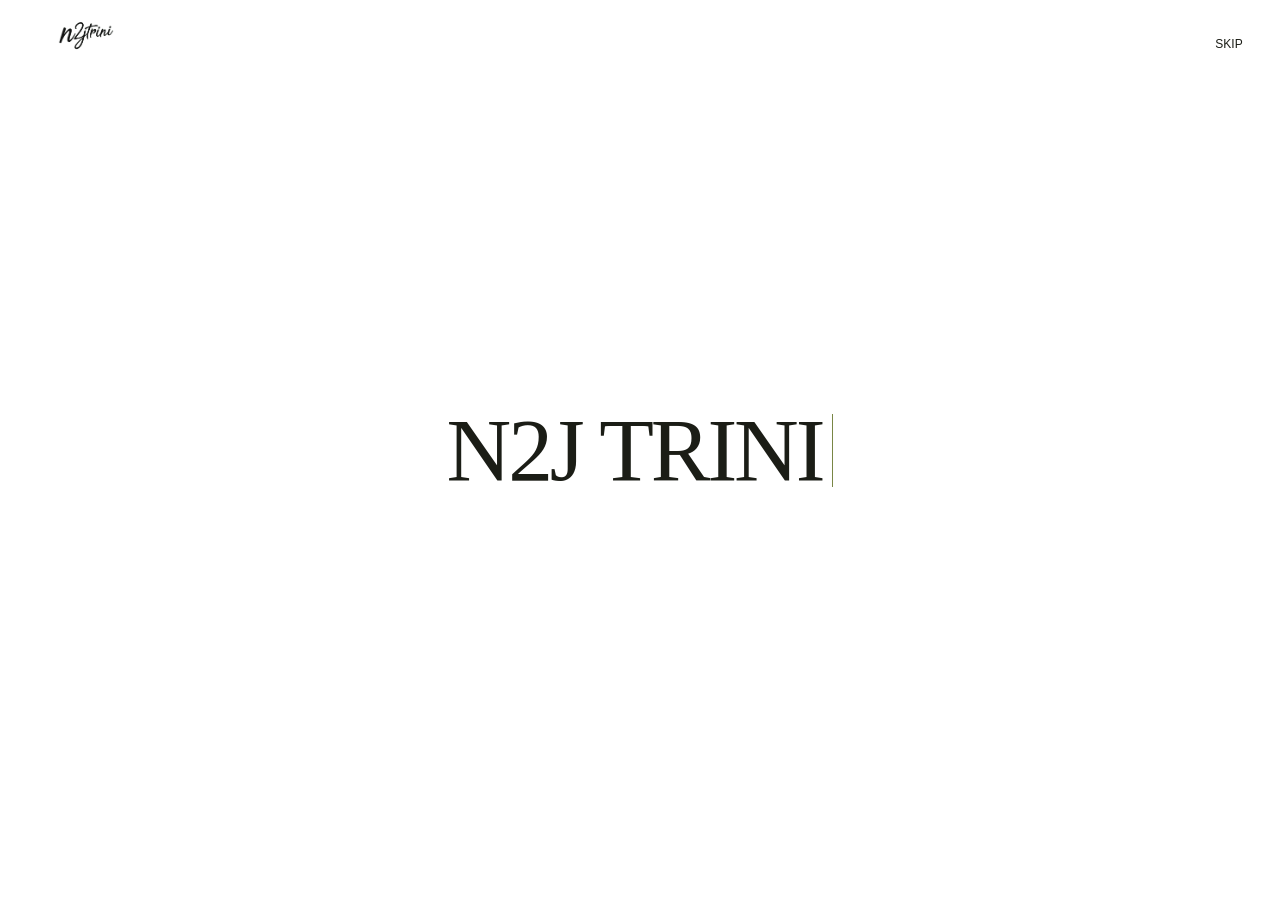
==== commit 456a4ce4: "Mobile overlap repair + full-frame hero (Hallmark TEST_CANDIDATE) Max-content scene rows cure the co" ====
--- a/index.html
+++ b/index.html
@@ -6,8 +6,8 @@
   <meta name="theme-color" content="#ffffff">
   <meta name="description" content="N2J TRINI — 브랜드를 보여주고 구매까지 이어지는 쇼핑몰 경험을 설계합니다.">
   <title>INTRO — N2J TRINI</title>
-  <link rel="stylesheet" href="./styles/main.css?v=n2j-why-soft-depth-20260806-03">
-  <link rel="stylesheet" href="./styles/develop.css?v=n2j-develop-20260810-32">
+  <link rel="stylesheet" href="./styles/main.css?v=n2j-main-20260811-04">
+  <link rel="stylesheet" href="./styles/develop.css?v=n2j-develop-20260811-44">
 </head>
 <body>
   <a class="skip-link" href="#chapter-stage">본문으로 건너뛰기</a>
@@ -291,7 +291,7 @@
   </div>
   <noscript>이 미리보기의 챕터 탐색을 사용하려면 JavaScript를 활성화해 주세요.</noscript>
   <script src="./vendor/motion/motion-13.0.0.js?v=n2j-why-soft-depth-20260806-03"></script>
-  <script type="module" src="./scripts/app.js?v=n2j-why-soft-depth-20260806-03"></script>
+  <script type="module" src="./scripts/app.js?v=n2j-app-20260811-04"></script>
   <script src="./scripts/develop.js?v=n2j-develop-20260810-24"></script>
 </body>
 </html>
--- a/styles/main.css
+++ b/styles/main.css
@@ -451,7 +451,7 @@
 .chapter-progress span{display:block;width:100%;height:100%;background:var(--point);transform:scaleX(.16667);transform-origin:left;transition:transform var(--motion-page) cubic-bezier(.22,.75,.2,1)}
 
 /* Intro gate */
-.intro-gate{position:fixed;z-index:100;inset:0;display:grid;place-items:center;background:var(--main);transition:opacity 700ms,visibility 0s linear 700ms}
+.intro-gate{position:fixed;z-index:100;inset:0;display:grid;place-items:center;background:var(--main);transition:opacity 380ms,visibility 0s linear 380ms}
 .intro-gate.is-hidden{opacity:0;visibility:hidden;pointer-events:none}
 .intro-word{position:relative;display:grid;place-items:center;width:min(72vw,520px);height:min(34vw,250px);color:var(--ink)}
 .intro-logo-lockup{position:absolute;top:50%;left:50%;display:block;width:min(72vw,520px);height:auto;object-fit:contain;filter:contrast(1.05);transform-origin:center;opacity:0;transform:translate(-50%,-50%) scale(.96);transition:transform 860ms cubic-bezier(.22,1,.36,1),opacity 420ms ease}
--- a/styles/develop.css
+++ b/styles/develop.css
@@ -187,25 +187,35 @@
   background: var(--point-deep);
 }
 
-/* ----------------------------------------------------------- 6. INTRO hero crop
- * The source carries baked-in black bars top and bottom; a small overshoot pushes
- * them outside the plate. The horizontal bias lets the wireframe panels lead.
- * The figure stays whole, per the owner's direction.
- *
- * Open and NOT claimed fixed: the source is 832x464 and is upscaled here, and the
- * rendered face is malformed. Neither is reachable by cropping — both need a
- * different or re-rendered asset, which is the owner's decision.
- */
+/* ----------------------------------------------------------- 6. INTRO hero, full frame
+ * The crop that used to live here (42%/50% bias + 1.05-1.08 overshoot) was framing
+ * triage: `object-fit: cover` showed a 798x648 window of an 832x464 source, upscaling
+ * ~1.4x through the figure's face and turning the sketchbook's centre fold into an
+ * unexplained seam down the middle of a person. The region audit failed the region on
+ * the ASSET and offered the owner two exits — replace it or go typographic. On
+ * 2026-08-11 the owner chose a third that only exists because the source is a wide
+ * composition: show the whole frame.
+ *
+ * The plate takes the video's own 832:464 ratio and is capped at native size, so
+ * nothing is upscaled — the face renders at ≤1.0x and stops being the artifact the
+ * audit flagged, and the centre fold reads as what it is: a sketchbook spread. The 2%
+ * overshoot only shaves the source's baked-in edge bars; ~98% of the frame is on
+ * screen at every width, with no crop bias in either axis.
+ */
+.hero-composition {
+  height: auto;
+  min-height: 0;
+  width: 100%;
+  max-width: 832px;
+  aspect-ratio: 832 / 464;
+  align-self: center;
+  justify-self: center;
+}
+
 .intro-hero-video {
-  object-position: 42% 50%;
-  transform: scale(1.05);
-}
-
-@media (max-width: 900px) {
-  .intro-hero-video {
-    object-position: 38% 50%;
-    transform: scale(1.08);
-  }
+  object-fit: cover; /* plate ratio == source ratio; cover avoids 1px contain seams */
+  object-position: 50% 50%;
+  transform: scale(1.02);
 }
 
 /* SHOP labels its footage "AI 제작 이미지 영상"; the hero is AI-generated too and
@@ -980,3 +990,371 @@
     position: static;
   }
 }
+
+/* ------------------------------------------------ SHOP media, when there is none
+ * On a real phone this rendered as a grey box with a play button on LANDING, and as the
+ * PREVIOUS product's frame on CODING — the two failures the no-source branch in app.js
+ * exists to prevent. The JavaScript was correct; the CSS defeated it.
+ *
+ * `media.setAttribute('hidden', '')` only supplies a DEFAULT `display: none`, and
+ * main.css:275 sets `display: flex` on `.shop-gap-media` explicitly, which wins. The
+ * element stayed laid out with an empty `<video>` inside it, and the in-app browser drew
+ * its own broken-media placeholder. An attribute that any `display` declaration silently
+ * overrides is not a way to hide something.
+ */
+.shop-gap-media[hidden] {
+  display: none;
+}
+
+/* ==================== From real-device screenshots (Galaxy, in-app browser) ==================== */
+
+/* 1. PLANS: a decorative panel painting on top of the copy.
+ * `.chapter--plans::after` (main.css:105) is `left:19%; width:43%` of translucent paper —
+ * texture behind a wide desktop layout. At 360px those percentages resolve to x 68-223,
+ * which is the middle of the reading column, and it rendered as a beige rectangle sitting
+ * over "WEBSITE / SELECTED WORK" and the headline. Percentage-positioned decoration does
+ * not survive a narrow viewport; it stops being background and becomes an object.
+ */
+@media (max-width: 900px) {
+  .chapter--plans::after { display: none; }
+}
+
+/* 2. PLANS: the rail cards read as sliced.
+ * At ≤900px the card becomes a 58px single-row grid, but it keeps `align-items: end` and
+ * the desktop paddings from main.css:342-344 — 4px under the title, 10px under the label.
+ * Measured: the three cells land on tops 111 / 109 / 103, so "01", "DUCKFEET" and
+ * "WEBSITE" sit on three different baselines jammed against the card's bottom edge, with
+ * the top half of the card empty. Centred, on one baseline, it reads as a card again.
+ */
+@media (max-width: 900px) {
+  .plan-option { align-items: center; }
+  .plan-option strong,
+  .plan-option small { padding-block: 0; align-self: center; }
+  .plan-option span { align-self: center; }
+}
+
+/* 3. SHOP: the media caption wrapped to three lines.
+ * `.shop-gap-meta` is two equal columns inside a plate that is `min(44vw, 220px)` wide, so
+ * at 360px each column is ~79px and "제품 화면 미리보기" broke across three lines next to a
+ * CTA on one. The row stacks below 560px, where two columns stopped fitting.
+ */
+@media (max-width: 560px) {
+  .shop-gap-meta { grid-template-columns: minmax(0, 1fr); gap: 2px; }
+  .shop-gap-caption { justify-content: flex-start; text-align: left; }
+}
+
+/* ============ Owner review round 2 — from device screenshots 1-6 ============ */
+
+/* --- SHOP: the vertical rules. Screenshot 3-4, items 3 and 4.
+ * `.shop-ambient__grid` is `repeating-linear-gradient(90deg, ... 12.5%)` — eight columns
+ * across whatever width it gets. On desktop those columns line up with the three-column
+ * layout behind them. On a phone the layout is one column, so the rules line up with
+ * nothing and read as stray marks behind the text. The owner asked for them gone rather
+ * than realigned, which is the right call: a grid that has no grid to echo is decoration
+ * pretending to be structure.
+ */
+@media (max-width: 900px) {
+  .shop-ambient { display: none; }
+}
+
+/* --- SHOP: the product plate was too small. Screenshot 3-4, item 2.
+ * `min(44vw, 220px)` is 158px at 360px wide — a person rendered smaller than the caption
+ * beside it. The plate is the only image in the chapter; it should lead.
+ */
+@media (max-width: 900px) {
+  .shop-gap-media,
+  .shop-gap-media[data-mode] {
+    width: min(74vw, 300px);
+    height: min(58vw, 300px);
+  }
+}
+
+/* --- SHOP: the beige spec panel cut its own text. Screenshot 3-4, item 1.
+ * `.shop-product-detail` is `height: 100%` with `align-content: center` inside a stage
+ * that no longer has a fixed height on mobile, so its rows were centred in a box shorter
+ * than they were and the last line fell out of the bottom.
+ */
+@media (max-width: 900px) {
+  .chapter--shop .shop-product-detail {
+    height: auto;
+    align-content: start;
+    gap: 12px;
+  }
+
+  .chapter--shop .shop-product-detail dl > div {
+    grid-template-columns: 72px minmax(0, 1fr);
+    gap: 10px;
+    padding: 9px 0;
+  }
+}
+
+/* --- SHOP: 01 / 02 / 03 sat too far apart to reach. Screenshot 3-4, item 5.
+ * `.state-switch button` carries `min-width: 112px` from the desktop rule, so three
+ * options needed 336px of a 324px row and the third had to be scrolled to. They fit now.
+ */
+@media (max-width: 900px) {
+  .chapter--shop .shop-product-rail { grid-auto-flow: column; grid-auto-columns: 1fr; }
+  .chapter--shop .shop-product-rail button {
+    min-width: 0;
+    grid-template-columns: 22px minmax(0, 1fr);
+    font-size: 11px;
+  }
+}
+
+/* --- PLANS: one card at a time. Screenshot 6.
+ * `flex: 0 0 68%` showed one project and part of the next, so comparing the five meant
+ * paging through them. At 44% two fit with the third peeking, which is what makes a rail
+ * read as a set rather than a slideshow.
+ */
+@media (max-width: 900px) {
+  .plan-option { flex-basis: 44%; min-width: 44%; }
+  .plan-option { grid-template-columns: 22px minmax(0, 1fr); }
+  .plan-option small { display: none; }
+}
+
+@media (min-width: 561px) and (max-width: 900px) {
+  .plan-option { flex-basis: 32%; min-width: 32%; }
+}
+
+/* --- PROCESS: vertical on a phone. Screenshot 5.
+ * The seven steps are absolutely placed along an SVG curve at percentages tuned for a
+ * 720px canvas (main.css:320-326). On a 360px screen that canvas has to be scrolled
+ * sideways, so a visitor sees 01-03 and has to discover that 04-07 exist at all.
+ *
+ * A W/M curve is a desktop idea. Vertically the same seven steps are one list, read top
+ * to bottom in the order they happen, with the selected step's description beneath —
+ * which is what the owner asked for and is also simply the correct shape for the content:
+ * a sequence on a narrow screen is a list, not a diagram.
+ *
+ * The curve, its animated marker and the pager all go: none of them describe anything
+ * once the path is gone.
+ */
+/* PORTRAIT only. `max-width: 900px` also catches 844x390 landscape, where a seven-item
+ * vertical list cannot fit in 390px of height — three steps ran past the stage and the
+ * M1 check that had been green went red. Landscape keeps the curve, which is the right
+ * shape there: it has the width the canvas was drawn for and none of the height a list
+ * needs. The list is for tall narrow screens, which is what it was asked for. */
+@media (max-width: 900px) and (orientation: portrait) {
+  .chapter--process .process-rail {
+    overflow: visible;
+    scroll-snap-type: none;
+    touch-action: auto;
+    min-height: 0;
+    -webkit-mask-image: none;
+    mask-image: none;
+  }
+
+  .chapter--process .process-map {
+    width: 100%;
+    min-width: 0;
+    min-height: 0;
+    height: auto;
+  }
+
+  .chapter--process .process-curve { display: none; }
+
+  .chapter--process .process-nodes {
+    position: static;
+    display: grid;
+    gap: 2px;
+  }
+
+  .chapter--process .process-step {
+    position: static;
+    transform: none;
+    width: 100%;
+    min-height: 44px;
+    display: grid;
+    grid-template-columns: 30px minmax(0, 1fr);
+    align-items: center;
+    justify-content: start;
+    gap: 10px;
+    padding: 7px 2px;
+    text-align: left;
+    border-bottom: 1px solid var(--line);
+  }
+
+  .chapter--process .process-step span,
+  .chapter--process .process-step strong {
+    position: static;
+    transform: none;
+    top: auto;
+    bottom: auto;
+    left: auto;
+  }
+
+  .chapter--process .process-step span { font-size: 11px; }
+  .chapter--process .process-step strong { font-size: 14px; }
+
+  /* The active step is the one whose description is showing, so it has to be readable as
+   * such without the curve marker that used to carry that job. */
+  .chapter--process .process-step.is-current {
+    background: rgba(242, 238, 215, .6);
+    color: var(--ink);
+  }
+
+  .chapter--process .process-step.is-current strong { color: var(--point-deep); }
+
+  /* Description last, under the list. */
+  .chapter--process .process-detail {
+    grid-row: 2;
+    margin: 0;
+    padding-top: 12px;
+    border-top: 1px solid var(--line);
+  }
+
+  /* A pager for a list you can already see is noise. */
+  .chapter--process .rail-index { display: none; }
+
+  /* `auto` rows inside a height-constrained grid distribute leftover space, so the list
+   * row resolved to 156px while the seven steps needed 320 — and with the rail set to
+   * `overflow: visible` they simply painted down over the description instead of being
+   * clipped. `max-content` sizes the track to the list; the scene's own scrollport takes
+   * the overflow, which is what it is there for. */
+  .chapter--process .process-stage {
+    grid-template-rows: max-content max-content;
+    padding: 10px 12px 12px;
+  }
+
+  .chapter--process .process-rail { height: auto; }
+
+  /* The curve node dot is `position: absolute; left: 50%; top: 50%` — a marker ON the
+   * path. With the path gone it floated in the middle of each row. The number already
+   * marks the step. */
+  .chapter--process .process-step::before { display: none; }
+}
+
+/* The action bar is a PORTRAIT answer. In landscape it spends 52px of a 390px viewport
+ * on two links and then covers the evidence copy anyway — the audit's remaining overlaps
+ * at 844x390 and 932x430 are all this. Landscape has width to spare and no height, which
+ * is the exact case the original corner pill was right for, so it goes back to being one.
+ */
+@media (max-width: 900px) and (orientation: landscape) {
+  .fixed-inquiry {
+    left: auto;
+    right: var(--safe-right);
+    bottom: 8px;
+    border: 1px solid var(--line);
+    border-top: 1px solid var(--line);
+  }
+
+  .fixed-inquiry a { flex: 0 0 auto; height: 40px; min-width: 66px; }
+
+  .chapter > .scene-inner { padding-bottom: calc(56px + env(safe-area-inset-bottom)); }
+}
+
+/* Portrait: a little more clearance. The bar is 52px plus the safe area, and content was
+ * still finishing level with it in PROCESS and SHOP after the scene had scrolled as far
+ * as it goes — reachable, but the last line was never comfortably clear of it. */
+@media (max-width: 900px) and (orientation: portrait) {
+  .chapter > .scene-inner { padding-bottom: calc(124px + env(safe-area-inset-bottom)); }
+}
+
+/* The render audit's eight remaining overlaps were one disease in three chapters: an
+ * over-constrained scene grid. The scene is a fixed `height: 100%` box, and inside it the
+ * `auto` rows from the earlier fix still resolved to the LEFTOVER space, not to their
+ * content — measured at 375x667, the PROCESS stage row came out 271.8px for tracks that
+ * need 435px. The stage's children then spill past the row, straight through the scene's
+ * 124px bottom padding, and end under the action bar with the scrollport already at its
+ * end (the "상담" line, covered by 24px with nothing left to scroll). In SHOP the spill
+ * ran into the stage's own `clip-path: inset(0)` instead, so the PRICE / 확정 범위만 안내
+ * line was not covered but GONE. In WHY at 320x568 the compressed media box hit 0px and
+ * its caption painted over the body copy above it.
+ *
+ * `max-content` rows are the sizing a deficit cannot compress. The rows take what their
+ * content needs, the scene's scrollport absorbs the difference — which is exactly what it
+ * is for — and the existing padding reservation clears the bar again. Measured after:
+ * overlap 0 at 320x568, 360x640, 375x667, 390x844, 412x915; the WHY media is back at its
+ * 16:9 height on the smallest screen instead of invisible. */
+@media (max-width: 900px) and (orientation: portrait) {
+  .chapter--process .process-layout { grid-template-rows: max-content max-content; }
+  .chapter--shop .shop-layout { grid-template-rows: max-content max-content max-content; }
+  .chapter--why .why-layout { grid-template-rows: max-content max-content; }
+}
+
+/* Landscape keeps the corner pill, and the pill sits exactly where the WHY evidence
+ * caption sits — bottom-right. At 932x430 the two inquiry links and the next-chapter
+ * edge covered "COST CLARITY / SCOPE QA". The caption is a label, not an action; it
+ * yields the corner and moves to the top-left of the same media box. Measured after:
+ * overlap 0 with both links and the chapter edge. */
+@media (orientation: landscape) and (max-height: 500px) {
+  .chapter--why .evidence-media__caption { bottom: auto; top: 8px; right: auto; left: 10px; }
+
+  /* Same corner, same rule: once the full-frame hero plate grew at 932x430, its AI
+   * credit chip landed 4px under the inquiry pills. The label yields the corner. */
+  .intro-media-credit { right: auto; left: 0; }
+}
+
+/* Landscape ≤900px had the same over-constrained grid as portrait, and it cost more:
+ * the WHY media box compressed to 0px at 844x390 and 667x375 — the evidence video and
+ * its caption were not covered but INVISIBLE, laid out at y 449 inside a clipped panel
+ * on a 390px screen. The same two cures as portrait: rows that cannot be compressed,
+ * and the portrait media sizing (main.css:552) that landscape never received. The scene
+ * scrollport absorbs the growth — measured 844x390: media 177px tall at 16:9, caption
+ * inside it, 0px² over the pill, scene scrolls 651/332.
+ *
+ * The Hallmark re-audit then caught SHOP with the same disease in this band — the spec
+ * dl (INPUT / RESULT / SCOPE) and the PRICE / 확정 범위만 안내 row were laid out below the
+ * stage's `clip-path: inset(0)` and invisible at every scroll position. The render audit
+ * missed it because its clip walk reads `overflow`, not `clip-path`. Same cure, same
+ * block. Measured 844x390 after: price row and last dd fully visible at end of scroll,
+ * 0px² text-on-text. PROCESS stays out of this block on purpose: its landscape layout is
+ * the side-by-side grid at :529, whose full-height stage this rule would break. */
+@media (max-width: 900px) and (orientation: landscape) {
+  .chapter--why .why-layout { grid-template-rows: max-content max-content; }
+  .chapter--why .evidence-media { width: min(100%, 320px); height: auto; aspect-ratio: 16/9; }
+  .chapter--shop .shop-layout { grid-template-rows: max-content max-content max-content; }
+
+  /* The full-frame hero re-opened the same disease here: main.css:532's leftover row
+   * resolved to 59px, the 832:464 plate forced 451px, and `align-self: center` bled it
+   * ~187px up behind the copy — headline and body printing on the footage at 844x390.
+   * Content-sized rows; the scene scrollport absorbs the plate, as everywhere else. */
+  .chapter--intro .intro-layout { grid-template-rows: max-content max-content; }
+  .chapter--intro .hero-composition { align-self: start; }
+}
+
+/* 932x430 sits in a gap no rule owned: wider than the 900px phone breakpoint, shorter
+ * than the desktop heights the stage was drawn for. `.shop-product-detail` is
+ * `height: 100%; align-content: center` inside a `min(71vh, 690px)` stage — 305px at
+ * 430 — so its rows centred in a box shorter than they are and "PRICE / AFTER
+ * CONSULTATION · 확정 범위만 안내" printed on top of the SCOPE value, with nothing to
+ * scroll. (An earlier comment here claimed 932x430 kept a correct desktop layout; the
+ * Hallmark audit's rendered evidence disproved that.)
+ *
+ * A first cure gave the detail its own scrollport; the Hallmark re-audit rejected it —
+ * the 75px window showed the description ending cleanly, so the card composed as
+ * finished while all three spec rows hid below an affordance-less fold. So no inner
+ * scrollport: the plate becomes a flex column that GROWS in flow — the scene here is
+ * already `overflow-y: auto` and absorbs it, the same medicine as every other chapter.
+ * At rest the fold cuts the SCOPE value mid-line with the price row peeking under it,
+ * which is a boundary a visitor can see; the opaque inquiry pills cover a strip of the
+ * plate's tail until the scene scrolls, which is the pattern the portrait bar already
+ * established. Measured at end of scroll for all three products: price row and last dd
+ * fully visible, 0px² over both pills. */
+@media (min-width: 901px) and (max-height: 500px) and (orientation: landscape) {
+  .chapter--shop .shop-layout { align-items: start; }
+
+  .chapter--shop .shop-visual {
+    display: flex;
+    flex-direction: column;
+    height: auto;
+    min-height: 0;
+    padding: 18px 28px 20px;
+  }
+
+  .chapter--shop .shop-visual .media-stage__top,
+  .chapter--shop .shop-visual .media-stage__bottom {
+    position: static;
+    flex: 0 0 auto;
+  }
+
+  .chapter--shop .shop-visual .media-stage__top { padding: 0 0 10px; }
+  .chapter--shop .shop-visual .media-stage__bottom { padding: 12px 0 0; }
+
+  .chapter--shop .shop-product-detail {
+    height: auto;
+    min-height: 0;
+    align-content: start;
+    gap: 14px;
+  }
+}
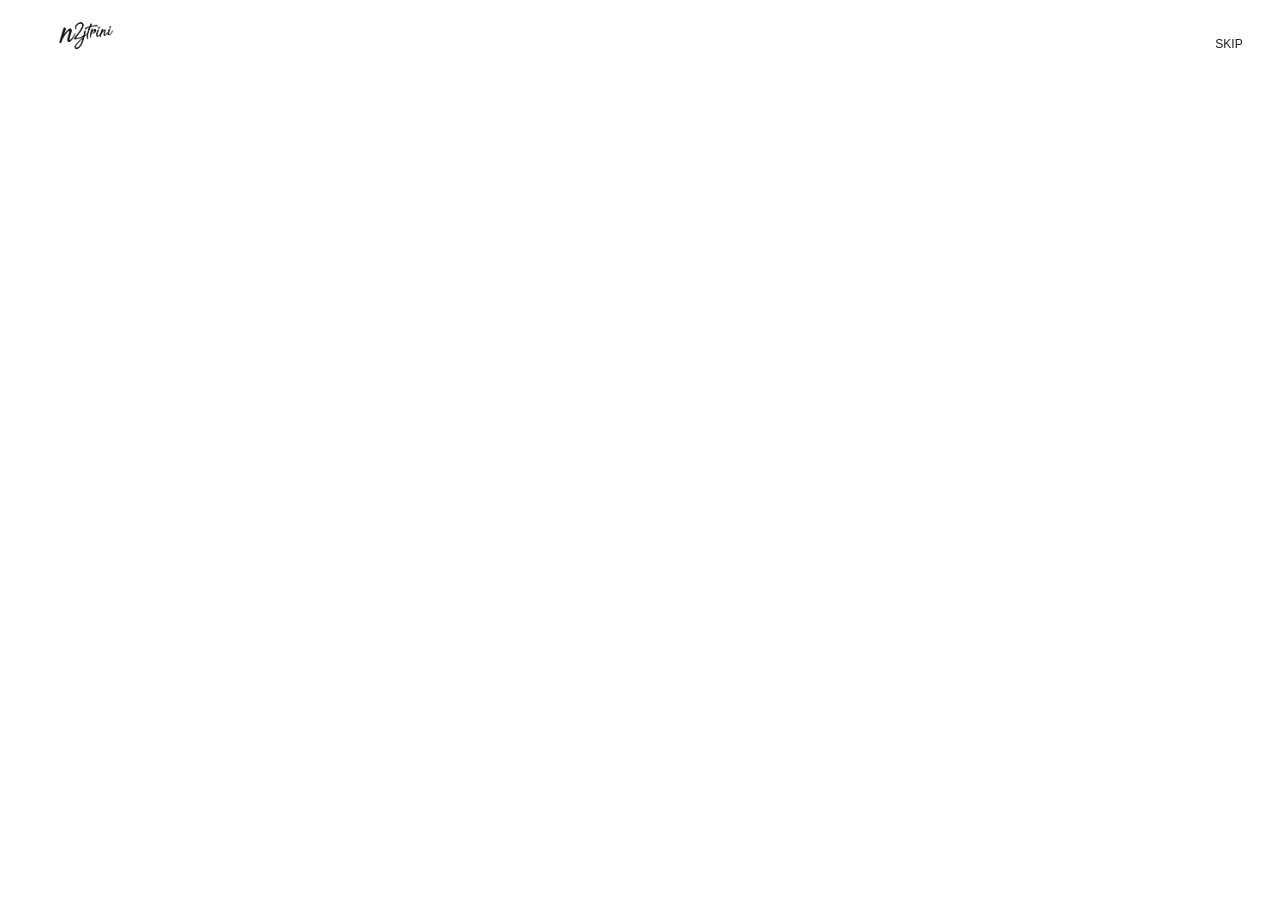
==== commit 463efc0a: "Mobile vertical flow (Blueprint concept C, Hallmark TEST_CANDIDATE) At or below 900px the site is on" ====
--- a/index.html
+++ b/index.html
@@ -7,7 +7,8 @@
   <meta name="description" content="N2J TRINI — 브랜드를 보여주고 구매까지 이어지는 쇼핑몰 경험을 설계합니다.">
   <title>INTRO — N2J TRINI</title>
   <link rel="stylesheet" href="./styles/main.css?v=n2j-main-20260811-04">
-  <link rel="stylesheet" href="./styles/develop.css?v=n2j-develop-20260811-44">
+  <link rel="stylesheet" href="./styles/develop.css?v=n2j-develop-20260812-48">
+  <script>document.documentElement.dataset.flow = matchMedia('(max-width: 900px)').matches ? 'vertical' : 'horizontal';</script>
 </head>
 <body>
   <a class="skip-link" href="#chapter-stage">본문으로 건너뛰기</a>
@@ -70,6 +71,13 @@
       <div class="media-stage__bottom"><span>DESIGN IN PROGRESS</span><span>N2J TRINI</span></div>
       <span class="intro-media-credit">AI 제작 이미지 영상</span>
     </div>
+    <!-- Vertical-flow consultation CTA (Blueprint 2026-08-11, concept C). Hidden on
+         desktop; the vertical stylesheet shows it. Reuses the two existing inquiry
+         destinations — no new copy, no new functions. -->
+    <nav class="vflow-cta" data-vflow-cta aria-label="상담 문의">
+      <a href="https://naver.me/GdT6y0Iu" target="_blank" rel="noopener noreferrer" data-inquiry-channel="naver"><span>네이버</span><b>문의</b></a>
+      <a href="http://pf.kakao.com/_xmTYTX/chat" target="_blank" rel="noopener noreferrer" data-inquiry-channel="kakao"><span>카카오</span><b>문의</b></a>
+    </nav>
   </div>
 </section>
 
@@ -291,7 +299,7 @@
   </div>
   <noscript>이 미리보기의 챕터 탐색을 사용하려면 JavaScript를 활성화해 주세요.</noscript>
   <script src="./vendor/motion/motion-13.0.0.js?v=n2j-why-soft-depth-20260806-03"></script>
-  <script type="module" src="./scripts/app.js?v=n2j-app-20260811-04"></script>
+  <script type="module" src="./scripts/app.js?v=n2j-app-20260812-06"></script>
   <script src="./scripts/develop.js?v=n2j-develop-20260810-24"></script>
 </body>
 </html>
--- a/styles/develop.css
+++ b/styles/develop.css
@@ -1250,6 +1250,265 @@
   .chapter > .scene-inner { padding-bottom: calc(124px + env(safe-area-inset-bottom)); }
 }
 
+/* ================================================================================
+ * MOBILE VERTICAL FLOW — Blueprint 2026-08-11, concept C (owner-approved)
+ *
+ * The horizontal scene track proved uncontrollable on phones, so ≤900px becomes ONE
+ * vertical document. `data-flow="vertical"` is stamped on <html> by an inline snippet
+ * before first paint and kept current by app.js on the 900px matchMedia boundary; the
+ * desktop code path is untouched — every rule here is double-gated by the attribute
+ * AND the media query, so >900px can never see it.
+ *
+ * Structure: the fixed scene viewport becomes static document flow, the flex track a
+ * block, and each chapter a content-sized section. The chapter scrollports from the
+ * earlier mobile repair become unnecessary — the document itself is the scrollport.
+ *
+ * Hero (concept C): the intro chapter is a 175svh runway. Inside it the intro layout
+ * is a sticky frame; the video plate starts at frame height (cover, maximized) and —
+ * driven by --hero-p (0→1, set by a passive scroll listener in app.js) — settles to
+ * the source's own 832:464 full frame while the brand copy and the consultation CTA
+ * rise in beneath it. With no JS, --hero-p falls back to 1: the settled state,
+ * everything visible, native scroll — the page degrades to concept B, not to a
+ * broken pin.
+ * ================================================================================ */
+@media (max-width: 900px) {
+  /* main.css:29 locks the root (`html,body { height:100%; overflow:hidden }`) — the
+   * exact lock the horizontal engine needed and the vertical document must not have.
+   * Three measured lessons live in this one rule:
+   *   1. X must not be visible — stray right edges inside the horizontal sub-rails
+   *      widened the layout viewport to 437px on a 390px phone (MENU sliced off).
+   *   2. BODY must stay `overflow: visible` — ANY non-visible overflow on body makes
+   *      body the sticky containment scrollport instead of the viewport, and the hero
+   *      pin silently never engages (the Hallmark audit found a full blank viewport
+   *      where the settled frame should have held).
+   *   3. The X-clip therefore lives on the ROOT element only, where overflow is
+   *      applied to the viewport itself and sticky still tracks it. (`clip` on one
+   *      axis with `auto` on the other computes back to `hidden`, so on html the
+   *      distinction is moot — on body it is fatal, see 2.) */
+  html[data-flow="vertical"] {
+    height: auto;
+    min-height: 100%;
+    overflow-x: hidden;
+    overflow-y: auto;
+    overscroll-behavior-y: auto;
+  }
+
+  html[data-flow="vertical"] body {
+    height: auto;
+    min-height: 100%;
+    overflow: visible;
+  }
+
+  /* X-leaks are fenced HERE, with `clip`: the sub-rails' stray right edges must not
+   * widen the mobile layout viewport (437px on a 390px phone, page zoomed out), but a
+   * scroll-container value anywhere above the hero would capture its sticky pin.
+   * `overflow-x: clip` is the one value that clips without becoming a scrollport. */
+  html[data-flow="vertical"] .site-shell {
+    height: auto;
+    overflow-x: clip;
+    overflow-y: visible;
+  }
+
+  html[data-flow="vertical"] .scene-viewport {
+    position: static;
+    height: auto;
+    margin-top: var(--header-h);
+    overflow: visible;
+    scroll-snap-type: none;
+    touch-action: auto;
+  }
+
+  html[data-flow="vertical"] .scene-track { display: block; height: auto; }
+
+  html[data-flow="vertical"] .chapter {
+    flex: none;
+    width: 100%;
+    min-width: 0;
+    height: auto;
+    min-height: 0;
+    overflow: visible;
+    scroll-snap-align: none;
+    scroll-margin-top: var(--header-h);
+  }
+
+  html[data-flow="vertical"] .chapter > .scene-inner {
+    height: auto;
+    min-height: 0;
+    overflow: visible;
+    /* Section rhythm: the inquiry bar no longer needs a per-scene reservation on
+     * every chapter — only the last one, which it actually sits over at rest. */
+    padding-bottom: 72px;
+  }
+
+  html[data-flow="vertical"] .chapter--about > .scene-inner {
+    padding-bottom: calc(124px + env(safe-area-inset-bottom));
+  }
+
+  /* Horizontal-only chrome. */
+  html[data-flow="vertical"] .chapter-edge { display: none; }
+
+  /* ------------------------------------------------ hero runway + sticky frame */
+  html[data-flow="vertical"] .chapter--intro { height: 175svh; }
+
+  /* The frame is height:auto and does NOT clip: at p=0 the copy sits just below the
+   * viewport-height video (below the fold, opacity 0 — invisible but never clipped
+   * away), and the scrub pulls it up as the video settles. A fixed-height clipping
+   * frame was tried first and the render audit correctly read it as content loss:
+   * a clipped box with no scrollable clipper is indistinguishable from a defect. */
+  html[data-flow="vertical"] .chapter--intro .intro-layout {
+    position: sticky;
+    top: var(--header-h);
+    display: flex;
+    flex-direction: column;
+    height: auto;
+    min-height: 0;
+    padding: 0 0 24px;
+    gap: 0;
+    overflow: visible;
+  }
+
+  html[data-flow="vertical"] .chapter--intro .hero-composition {
+    order: -1;
+    position: relative;
+    flex: 0 0 auto;
+    width: 100%;
+    max-width: none;
+    aspect-ratio: auto;
+    align-self: stretch;
+    justify-self: auto;
+    /* 55.77vw = 464/832 — the full frame. (1-p)·frame-height + p·full-frame. */
+    height: calc((1 - var(--hero-p, 1)) * (100svh - var(--header-h)) + var(--hero-p, 1) * 55.77vw);
+  }
+
+  html[data-flow="vertical"] .chapter--intro .intro-hero-video {
+    object-fit: cover;
+    object-position: 50% 50%;
+  }
+
+  /* The is-active entrance animations fill forwards to opacity 1 — they would beat
+   * the scrub-driven reveal and print the copy over the cover-state footage, the
+   * exact defect the 844x390 audit graded Major. The hero owns its own choreography.
+   * The exception has to reach the CHILD ramps too: the J1 type system at :441-463
+   * neutralises the copy container at (0,4,0) and animates eyebrow/h1/description/
+   * text-link individually, so both the container rule and the child rules are
+   * re-neutralised here at higher specificity. */
+  html[data-flow="vertical"] .chapter--intro.is-active .scene-inner > .chapter__copy,
+  html[data-flow="vertical"] .chapter--intro.is-active .scene-inner > .media-stage,
+  html[data-flow="vertical"] .chapter--intro.is-active .scene-inner .eyebrow,
+  html[data-flow="vertical"] .chapter--intro.is-active .scene-inner .chapter__copy > h1,
+  html[data-flow="vertical"] .chapter--intro.is-active .scene-inner .chapter__copy > h2,
+  html[data-flow="vertical"] .chapter--intro.is-active .scene-inner .chapter__description,
+  html[data-flow="vertical"] .chapter--intro.is-active .scene-inner .text-link {
+    animation: none;
+  }
+
+  /* Rendered proof beat intention here once already: the (0,4,0) neutraliser at :441
+   * pinned the copy to `opacity: 1` and the scrub reveal silently lost the cascade.
+   * Both reveal targets now carry the same `.is-active .scene-inner` chain so they
+   * outrank it. The CTA ramp starts at p=.375 (1.6p−.6) — the audit measured the old
+   * 2p−1 ramp leaving the buttons ghost-grey through most of the settle. */
+  html[data-flow="vertical"] .chapter--intro.is-active .scene-inner .chapter__copy,
+  html[data-flow="vertical"] .chapter--intro.is-active .scene-inner .vflow-cta {
+    --hero-reveal: clamp(0, var(--hero-p, 1) * 1.6 - 0.6, 1);
+    opacity: var(--hero-reveal);
+    transform: translateY(calc((1 - var(--hero-reveal)) * 14px));
+    padding-right: var(--safe-right);
+    padding-left: var(--safe-left);
+  }
+
+  html[data-flow="vertical"] .chapter--intro .chapter__copy { margin-top: 18px; }
+
+  html[data-flow="vertical"] .vflow-cta {
+    display: grid;
+    grid-template-columns: 1fr 1fr;
+    gap: 10px;
+    margin-top: 16px;
+  }
+
+  html[data-flow="vertical"] .vflow-cta a {
+    display: flex;
+    align-items: center;
+    justify-content: center;
+    gap: 6px;
+    min-height: 56px;
+    border: 1px solid var(--line);
+    background: var(--main);
+    font-size: 13px;
+    color: var(--ink);
+    text-decoration: none;
+    transition: transform 160ms cubic-bezier(.22, 1, .36, 1), background 200ms ease;
+  }
+
+  html[data-flow="vertical"] .vflow-cta a b { font-weight: 600; color: var(--point-deep); }
+  html[data-flow="vertical"] .vflow-cta a:active { transform: scale(.98); background: var(--sub); }
+  html[data-flow="vertical"] .vflow-cta a:focus-visible { outline: 2px solid var(--point); outline-offset: 2px; }
+
+  /* Landscape phones: a pinned scrub has no room — the settled 55.77vw plate alone
+   * can exceed the viewport. The hero renders as the settled static state (concept
+   * B), full frame at its own ratio, copy and CTA in normal flow. Same shape the
+   * reduced-motion contract uses. */
+  @media (orientation: landscape) {
+    html[data-flow="vertical"] .chapter--intro { height: auto; }
+    html[data-flow="vertical"] .chapter--intro .intro-layout {
+      position: static;
+      height: auto;
+      overflow: visible;
+      padding-top: 14px;
+    }
+    /* Height-capped: at 55.77vw the frame alone is taller than a landscape phone's
+     * viewport, and the audit's first screen was a wordless image slab. Sized from
+     * the available height instead, centered, so the headline shares screen one. */
+    html[data-flow="vertical"] .chapter--intro .hero-composition {
+      height: auto;
+      aspect-ratio: 832 / 464;
+      width: min(100%, calc((100svh - var(--header-h) - 110px) * 1.7931));
+      margin-inline: auto;
+    }
+    /* The reveal ramp was raised to (0,5,1) to beat the type neutraliser — these
+     * static-state overrides must sit at the same altitude or landscape screen one
+     * renders its headline at the ramp's p=0 floor: present, hit-testable, invisible. */
+    html[data-flow="vertical"] .chapter--intro.is-active .scene-inner .chapter__copy,
+    html[data-flow="vertical"] .chapter--intro.is-active .scene-inner .vflow-cta,
+    html[data-flow="vertical"] .chapter--intro .chapter__copy,
+    html[data-flow="vertical"] .chapter--intro .vflow-cta {
+      opacity: 1;
+      transform: none;
+    }
+  }
+
+  /* Short portrait screens (320x568 class): the settled CTA row rested at 510-566
+   * while the fixed inquiry dock occupies 515-568 — two identical CTA surfaces in a
+   * pixel-level collision. The hold clears the dock instead. */
+  @media (max-height: 640px) and (orientation: portrait) {
+    html[data-flow="vertical"] .chapter--intro .intro-layout {
+      padding-bottom: calc(76px + env(safe-area-inset-bottom));
+    }
+  }
+}
+
+/* Reduced motion: no pin, no scrub, no reveal choreography — the settled state,
+ * statically. The runway collapses so there is no empty scroll distance. */
+@media (max-width: 900px) and (prefers-reduced-motion: reduce) {
+  html[data-flow="vertical"] .chapter--intro { height: auto; }
+  html[data-flow="vertical"] .chapter--intro .intro-layout {
+    position: static;
+    height: auto;
+    overflow: visible;
+    padding-top: 14px;
+  }
+  html[data-flow="vertical"] .chapter--intro .hero-composition {
+    height: auto;
+    aspect-ratio: 832 / 464;
+  }
+  html[data-flow="vertical"] .chapter--intro.is-active .scene-inner .chapter__copy,
+  html[data-flow="vertical"] .chapter--intro.is-active .scene-inner .vflow-cta,
+  html[data-flow="vertical"] .chapter--intro .chapter__copy,
+  html[data-flow="vertical"] .chapter--intro .vflow-cta {
+    opacity: 1;
+    transform: none;
+  }
+}
+
 /* The render audit's eight remaining overlaps were one disease in three chapters: an
  * over-constrained scene grid. The scene is a fixed `height: 100%` box, and inside it the
  * `auto` rows from the earlier fix still resolved to the LEFTOVER space, not to their
@@ -1271,6 +1530,11 @@
   .chapter--shop .shop-layout { grid-template-rows: max-content max-content max-content; }
   .chapter--why .why-layout { grid-template-rows: max-content max-content; }
 }
+
+/* The CTA block only exists in the vertical flow; on the desktop grid it must not
+ * become a third auto-placed grid child (the intro credit already taught that lesson
+ * at :216-218). Hidden everywhere, shown by the vertical-flow section below. */
+.vflow-cta { display: none; }
 
 /* Landscape keeps the corner pill, and the pill sits exactly where the WHY evidence
  * caption sits — bottom-right. At 932x430 the two inquiry links and the next-chapter
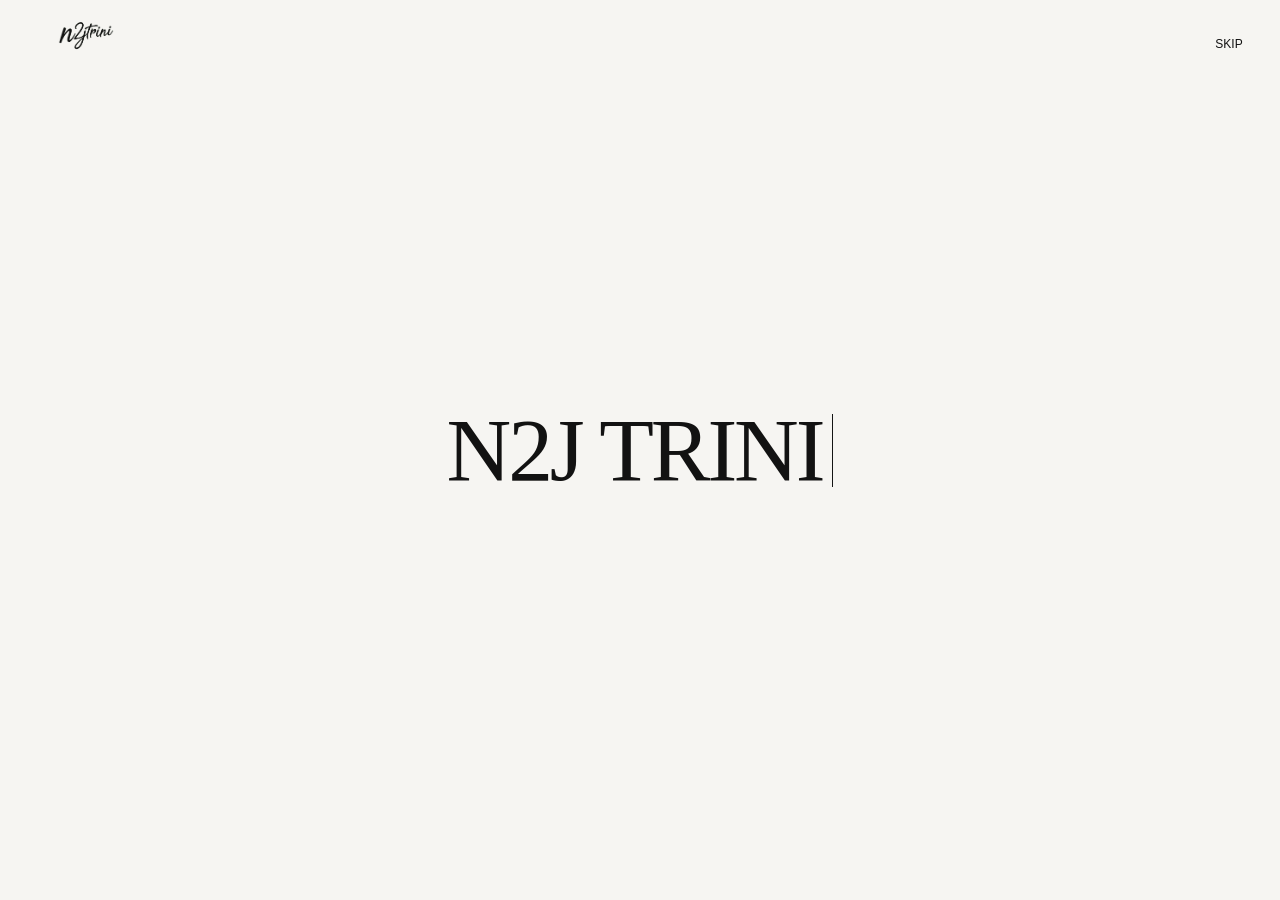
==== commit dc07bf30: "GAZU restyle: B/W ink-paper conversion + masthead + card band + scrub hero (Hallmark TEST_CANDIDATE)" ====
--- a/index.html
+++ b/index.html
@@ -6,8 +6,8 @@
   <meta name="theme-color" content="#ffffff">
   <meta name="description" content="N2J TRINI — 브랜드를 보여주고 구매까지 이어지는 쇼핑몰 경험을 설계합니다.">
   <title>INTRO — N2J TRINI</title>
-  <link rel="stylesheet" href="./styles/main.css?v=n2j-main-20260811-04">
-  <link rel="stylesheet" href="./styles/develop.css?v=n2j-develop-20260812-48">
+  <link rel="stylesheet" href="./styles/main.css?v=n2j-main-20260815-05">
+  <link rel="stylesheet" href="./styles/develop.css?v=n2j-develop-20260815-50">
   <script>document.documentElement.dataset.flow = matchMedia('(max-width: 900px)').matches ? 'vertical' : 'horizontal';</script>
 </head>
 <body>
@@ -74,9 +74,21 @@
     <!-- Vertical-flow consultation CTA (Blueprint 2026-08-11, concept C). Hidden on
          desktop; the vertical stylesheet shows it. Reuses the two existing inquiry
          destinations — no new copy, no new functions. -->
+    <!-- Vertical-flow display masthead (GAZU-primary round, owner-approved 2026-08-14):
+         type as environment, overlapping the footage edge. Decorative — the brand is
+         already announced by the header wordmark. -->
+    <div class="vflow-display" aria-hidden="true"><span>N2J</span><span>TRINI</span></div>
     <nav class="vflow-cta" data-vflow-cta aria-label="상담 문의">
       <a href="https://naver.me/GdT6y0Iu" target="_blank" rel="noopener noreferrer" data-inquiry-channel="naver"><span>네이버</span><b>문의</b></a>
       <a href="http://pf.kakao.com/_xmTYTX/chat" target="_blank" rel="noopener noreferrer" data-inquiry-channel="kakao"><span>카카오</span><b>문의</b></a>
+    </nav>
+    <!-- Category tab cards (owner's "탭을 나눠서" decision): numbered index cards on an
+         ink band, each jumping to the SHOP section with that product selected. Copy is
+         the existing shop headlines — nothing invented. -->
+    <nav class="vflow-cards" data-vflow-cards aria-label="상품 카테고리">
+      <a href="#shop-custom" data-shop-jump="prompt"><span>01</span><strong>PROMPT</strong><em>브랜드와 상품에 맞는 실무용 프롬프트</em><b>SHOP →</b></a>
+      <a href="#shop-custom" data-shop-jump="coding"><span>02</span><strong>CODING</strong><em>필요한 동작을 적용 가능한 코드로</em><b>SHOP →</b></a>
+      <a href="#shop-custom" data-shop-jump="landing"><span>03</span><strong>LANDING</strong><em>한 가지 목표에 집중하는 페이지</em><b>SHOP →</b></a>
     </nav>
   </div>
 </section>
@@ -206,7 +218,6 @@
     <aside class="plans-info" aria-live="polite">
       <div class="plans-info__top"><span data-plan-label>WEBSITE / SELECTED WORK</span><span class="plans-info__index">05 / WORKS</span></div>
       <div class="chapter__copy">
-        <p class="eyebrow">EDITORIAL COMMERCE</p>
         <h2>실제 운영 사례와,<br>예측 가능한 가격 범위.</h2>
         <p class="chapter__description">업종·제작 범위·적용 기능·실제 URL을 확인하고,<br>포함 항목이 분명한 플랜을 비교할 수 있습니다.</p>
       </div>
@@ -299,7 +310,7 @@
   </div>
   <noscript>이 미리보기의 챕터 탐색을 사용하려면 JavaScript를 활성화해 주세요.</noscript>
   <script src="./vendor/motion/motion-13.0.0.js?v=n2j-why-soft-depth-20260806-03"></script>
-  <script type="module" src="./scripts/app.js?v=n2j-app-20260812-06"></script>
+  <script type="module" src="./scripts/app.js?v=n2j-app-20260815-08"></script>
   <script src="./scripts/develop.js?v=n2j-develop-20260810-24"></script>
 </body>
 </html>
--- a/styles/main.css
+++ b/styles/main.css
@@ -3,12 +3,14 @@
 @font-face{font-family:"Cafe24 Loving U";src:local("Cafe24 Loving U");font-style:normal;font-weight:400;font-display:swap}
 
 :root{
-  --main: #ffffff;
-  --sub: #f2eed7;
-  --point: #798645;
-  --ink:#1b1d16;
-  --muted:#626653;
-  --line:rgba(27,29,22,.19);
+  /* 2026-08-14 owner decision: B/W conversion (GAZU-primary reference round).
+   * Ink on paper-grey; photography and the sketch footage carry the warmth. */
+  --main: #f6f5f2;
+  --sub: #eceae5;
+  --point: #141414;
+  --ink:#121212;
+  --muted:#575753;
+  --line:rgba(17,17,17,.18);
   --title-size: 17px;
   --copy-size: 14px;
   --font-main:Pretendard,Arial,sans-serif;
@@ -40,8 +42,8 @@
 
 /* Canonical page engine: the only scene-positioning mechanism is native x scroll. */
 .site-shell{position:relative;width:100%;height: 100dvh;overflow: hidden}
-.site-shell::before{content:"";position:absolute;z-index:44;top:var(--header-height);right:0;bottom:0;left:0;background:var(--sub);border-top:1px solid rgba(121,134,69,.38);pointer-events:none;opacity:0;transform:translateY(100%);clip-path:inset(0 0 12% 0)}
-.site-shell::after{content:"";position:absolute;z-index:45;top:var(--header-height);right:0;bottom:0;width:30%;background:var(--sub);border-left:1px solid rgba(121,134,69,.45);pointer-events:none;opacity:0;transform:scaleX(0);transform-origin:right center}
+.site-shell::before{content:"";position:absolute;z-index:44;top:var(--header-height);right:0;bottom:0;left:0;background:var(--sub);border-top:1px solid rgba(20,20,20,.38);pointer-events:none;opacity:0;transform:translateY(100%);clip-path:inset(0 0 12% 0)}
+.site-shell::after{content:"";position:absolute;z-index:45;top:var(--header-height);right:0;bottom:0;width:30%;background:var(--sub);border-left:1px solid rgba(20,20,20,.45);pointer-events:none;opacity:0;transform:scaleX(0);transform-origin:right center}
 .site-shell.is-transitioning::before{opacity:.92;animation:reference-page-lift 520ms cubic-bezier(.22,1,.36,1) both}
 .site-shell.is-transitioning::after{opacity:1;transform:scaleX(1);animation:editorial-curtain 460ms cubic-bezier(.22,1,.36,1) both}
 .site-shell[data-transition-layer="backward"]::after{right:auto;left:0;transform-origin:left center}
@@ -95,14 +97,14 @@
 }
 .chapter--why>.scene-inner,.chapter--process>.scene-inner,.chapter--plans>.scene-inner,.chapter--about>.scene-inner{position:relative;z-index:1}
 .chapter--why::before,.chapter--why::after,.chapter--process::before,.chapter--process::after,.chapter--plans::before,.chapter--plans::after{content:"";position:absolute;z-index:0;pointer-events:none;will-change:transform}
-.chapter--why::before{inset:19% 2% 12% 29%;background:rgba(242,238,215,.42);clip-path:polygon(5% 0,100% 0,100% 100%,0 100%);transform:perspective(1200px) rotateX(48deg) translateY(6%) scale(.96);transform-origin:center bottom;opacity:.48}
-.chapter--why::after{top:50%;right:0;left:var(--safe-left);height:1px;background:rgba(121,134,69,.28);transform:scaleX(0);transform-origin:left;opacity:1}
+.chapter--why::before{inset:19% 2% 12% 29%;background:rgba(233,232,228,.42);clip-path:polygon(5% 0,100% 0,100% 100%,0 100%);transform:perspective(1200px) rotateX(48deg) translateY(6%) scale(.96);transform-origin:center bottom;opacity:.48}
+.chapter--why::after{top:50%;right:0;left:var(--safe-left);height:1px;background:rgba(20,20,20,.28);transform:scaleX(0);transform-origin:left;opacity:1}
 .chapter--why.is-active::after{animation:why-axis-in 900ms .18s cubic-bezier(.22,1,.36,1) both}
-.chapter--process::before{inset:8% 4% 10%;background-image:linear-gradient(rgba(121,134,69,.13) 1px,transparent 1px),linear-gradient(90deg,rgba(121,134,69,.13) 1px,transparent 1px);background-size:72px 72px;mask-image:linear-gradient(90deg,transparent,#000 12%,#000 88%,transparent);opacity:.66}
-.chapter--process::after{top:8%;bottom:10%;left:-24%;width:22%;background:linear-gradient(90deg,transparent,rgba(242,238,215,.92) 52%,rgba(121,134,69,.2),transparent);transform:skewX(-8deg);opacity:.7}
+.chapter--process::before{inset:8% 4% 10%;background-image:linear-gradient(rgba(20,20,20,.13) 1px,transparent 1px),linear-gradient(90deg,rgba(20,20,20,.13) 1px,transparent 1px);background-size:72px 72px;mask-image:linear-gradient(90deg,transparent,#000 12%,#000 88%,transparent);opacity:.66}
+.chapter--process::after{top:8%;bottom:10%;left:-24%;width:22%;background:linear-gradient(90deg,transparent,rgba(233,232,228,.92) 52%,rgba(20,20,20,.2),transparent);transform:skewX(-8deg);opacity:.7}
 .chapter--process.is-active::after{animation:process-drafting-sweep 8.5s linear infinite}
-.chapter--plans::before{inset:6% 29% 7% 7%;background:radial-gradient(circle,rgba(121,134,69,.2) 1px,transparent 1.5px) 0 0/18px 18px;mask-image:linear-gradient(115deg,transparent 4%,#000 22%,#000 76%,transparent 96%);opacity:.52}
-.chapter--plans::after{top:12%;bottom:13%;left:19%;width:43%;border:1px solid rgba(121,134,69,.18);background:rgba(242,238,215,.5);transform:translate3d(-2%,2%,0);opacity:.72}
+.chapter--plans::before{inset:6% 29% 7% 7%;background:radial-gradient(circle,rgba(20,20,20,.2) 1px,transparent 1.5px) 0 0/18px 18px;mask-image:linear-gradient(115deg,transparent 4%,#000 22%,#000 76%,transparent 96%);opacity:.52}
+.chapter--plans::after{top:12%;bottom:13%;left:19%;width:43%;border:1px solid rgba(20,20,20,.18);background:rgba(233,232,228,.5);transform:translate3d(-2%,2%,0);opacity:.72}
 .chapter--plans.is-active::before{animation:works-halftone-drift 10s linear infinite alternate}
 .chapter--plans.is-active::after{animation:works-paper-settle 7s cubic-bezier(.45,0,.55,1) infinite alternate}
 .scene-inner{
@@ -210,26 +212,26 @@
 .intro-media-mark{position:absolute;inset:18% 12%;display:grid;grid-template-columns:auto 1fr auto;align-items:center;gap:20px;font-family:var(--font-editorial);font-size:14px;color:var(--muted);transition:transform 160ms ease-out}
 .intro-media-mark i{display:block;height:1px;background:var(--point);transform-origin:left}
 .chapter.is-active .intro-media-mark i{animation:stage-line 900ms .3s both}
-.intro-media-mark::after{content:"";position:absolute;left:50%;top:50%;width:min(25vw,330px);aspect-ratio:1;transform:translate(-50%,-50%);border:1px solid rgba(121,134,69,.4);border-radius:50%}
+.intro-media-mark::after{content:"";position:absolute;left:50%;top:50%;width:min(25vw,330px);aspect-ratio:1;transform:translate(-50%,-50%);border:1px solid rgba(20,20,20,.4);border-radius:50%}
 
 /* 02 WHY */
 .why-layout{display:grid;grid-template-columns:minmax(290px,.54fr) minmax(0,1.46fr);gap:clamp(36px,4vw,72px);align-items:center}
 .why-copy{max-width:440px}
 .chapter--why.is-active .why-copy h2{animation:why-title-reveal 620ms .1s cubic-bezier(.22,1,.36,1) both}
 .chapter--why.is-active .why-copy .chapter__description{animation:why-description-reveal 560ms .2s cubic-bezier(.22,1,.36,1) both}
-.evidence-viewer{height:min(70vh,670px);display:grid;grid-template-columns:minmax(170px,22%) 1fr;border:0;background:rgba(242,238,215,.96);transform:perspective(1200px) rotateX(0) rotateY(0) translateZ(0)!important;transform-style:preserve-3d;box-shadow:0 18px 48px rgba(27,29,22,.055);transition:transform 420ms cubic-bezier(.22,1,.36,1),box-shadow 420ms ease!important}
+.evidence-viewer{height:min(70vh,670px);display:grid;grid-template-columns:minmax(170px,22%) 1fr;border:0;background:rgba(233,232,228,.96);transform:perspective(1200px) rotateX(0) rotateY(0) translateZ(0)!important;transform-style:preserve-3d;box-shadow:0 18px 48px rgba(27,29,22,.055);transition:transform 420ms cubic-bezier(.22,1,.36,1),box-shadow 420ms ease!important}
 .evidence-tabs{display:flex;flex-direction:column;border:0;padding:clamp(44px,7vh,68px) 20px 20px;transform-style:preserve-3d;background:rgba(255,255,255,.18)}
 .evidence-tabs button{min-height:68px;margin-bottom:10px;padding:12px 10px;display:grid;grid-template-columns:30px 1fr;align-items:center;text-align:left;border:0;background:rgba(255,255,255,.28);font-size:12px;color:var(--muted);cursor:pointer;position:relative;overflow:hidden;transform:translateZ(0);box-shadow:0 0 0 rgba(27,29,22,0);transition:color var(--motion-state),transform 260ms cubic-bezier(.22,1,.36,1),background 220ms ease,box-shadow 260ms ease}
 .evidence-tabs button::after{content:"";position:absolute;right:0;bottom:-1px;left:30px;height:1px;background:var(--point);transform:scaleX(0);transform-origin:left;transition:transform 280ms cubic-bezier(.22,1,.36,1)}
 .evidence-tabs button:hover,.evidence-tabs button:focus-visible{transform:translate3d(4px,-2px,18px);color:var(--ink);background:rgba(255,255,255,.66);box-shadow:0 10px 22px rgba(27,29,22,.08)}
 .evidence-tabs button:hover::after,.evidence-tabs button:focus-visible::after{transform:scaleX(1)}
 .evidence-tabs button span{font-family:var(--font-editorial);font-size:var(--copy-size)}
-.evidence-tabs button.is-current{color:var(--point);background:rgba(255,255,255,.72);transform:translate3d(2px,-1px,12px);box-shadow:5px 7px 0 rgba(121,134,69,.12)}
+.evidence-tabs button.is-current{color:var(--point);background:rgba(255,255,255,.72);transform:translate3d(2px,-1px,12px);box-shadow:5px 7px 0 rgba(20,20,20,.12)}
 .evidence-tabs button.is-current::after{transform:scaleX(1)}
 .evidence-panel{--why-copy-gutter:clamp(28px,3vw,54px);position:relative;padding:0;display:grid;grid-template-columns:minmax(220px,.72fr) minmax(300px,1.28fr);grid-template-rows:1fr auto auto 1fr;column-gap:clamp(24px,3vw,48px);align-content:stretch;overflow:hidden;transform-style:preserve-3d}
 .chapter--why .evidence-panel.is-changing>:not(.evidence-media){animation:why-copy-settle 320ms cubic-bezier(.22,1,.36,1) both}
 .chapter--why .evidence-panel.is-changing>.evidence-media{animation:why-media-settle 420ms cubic-bezier(.22,1,.36,1) both}
-.evidence-panel__number{position:absolute;right:7%;top:12%;font-family:var(--font-editorial);font-size:clamp(68px,9vw,150px);line-height:1;color:rgba(121,134,69,.13)}
+.evidence-panel__number{position:absolute;right:7%;top:12%;font-family:var(--font-editorial);font-size:clamp(68px,9vw,150px);line-height:1;color:rgba(20,20,20,.13)}
 .evidence-panel__line{display:none}
 .evidence-panel__line i{display:block;width:32%;height:1px;background:var(--point);transform-origin:left;transition:transform 700ms ease}
 .evidence-panel__label{grid-column:1;grid-row:2;margin:0 0 16px var(--why-copy-gutter);font-family:var(--font-editorial);font-size:12px;color:var(--point)}
@@ -240,14 +242,14 @@
 .evidence-media video{display:block;width:100%;height:100%;object-fit:contain;background:var(--sub);opacity:0;transition:opacity 360ms ease}
 .evidence-media.is-ready video{opacity:1}
 .evidence-media.is-fallback video{display:none}
-.evidence-media__caption{position:absolute;right:10px;bottom:8px;padding:4px 6px;background:rgba(242,238,215,.88);font-family:var(--font-editorial);font-size:10px;color:var(--muted)}
+.evidence-media__caption{position:absolute;right:10px;bottom:8px;padding:4px 6px;background:rgba(233,232,228,.88);font-family:var(--font-editorial);font-size:10px;color:var(--muted)}
 
 /* 03 SHOP */
 .shop-ambient{position:absolute;z-index:0;inset:clamp(24px,4vh,48px) var(--safe-right) clamp(76px,8vh,96px) var(--safe-left);overflow:hidden;pointer-events:none;opacity:.88}
-.shop-ambient__grid{position:absolute;inset:0;background:repeating-linear-gradient(90deg,transparent 0 calc(12.5% - 1px),rgba(121,134,69,.15) calc(12.5% - 1px) 12.5%);mask-image:linear-gradient(90deg,transparent 0,#000 9%,#000 91%,transparent 100%)}
+.shop-ambient__grid{position:absolute;inset:0;background:repeating-linear-gradient(90deg,transparent 0 calc(12.5% - 1px),rgba(20,20,20,.15) calc(12.5% - 1px) 12.5%);mask-image:linear-gradient(90deg,transparent 0,#000 9%,#000 91%,transparent 100%)}
 .shop-ambient__grid::after{content:"";position:absolute;inset:50% 0 auto;height:1px;background:linear-gradient(90deg,transparent,rgba(27,29,22,.08) 18%,rgba(27,29,22,.08) 82%,transparent)}
-.shop-ambient__sweep{position:absolute;top:0;bottom:0;left:0;width:22%;opacity:.46;transform:translateX(-120%);border-right:1px solid rgba(121,134,69,.48);background:linear-gradient(90deg,transparent,rgba(242,238,215,.5) 62%,rgba(255,255,255,.76))}
-.shop-ambient__trace{position:absolute;left:0;width:16%;height:1px;background:linear-gradient(90deg,transparent,rgba(121,134,69,.86) 30%,var(--point));transform:translateX(-130%)}
+.shop-ambient__sweep{position:absolute;top:0;bottom:0;left:0;width:22%;opacity:.46;transform:translateX(-120%);border-right:1px solid rgba(20,20,20,.48);background:linear-gradient(90deg,transparent,rgba(233,232,228,.5) 62%,rgba(255,255,255,.76))}
+.shop-ambient__trace{position:absolute;left:0;width:16%;height:1px;background:linear-gradient(90deg,transparent,rgba(20,20,20,.86) 30%,var(--point));transform:translateX(-130%)}
 .shop-ambient__trace::before{content:"";position:absolute;right:-3px;top:-3px;width:7px;height:7px;border:1px solid var(--point);background:var(--main);transform:rotate(45deg)}
 .shop-ambient__trace::after{content:"";position:absolute;right:0;top:-11px;width:34px;height:1px;background:rgba(27,29,22,.3)}
 .shop-ambient__trace--primary{top:29%;opacity:.82}
@@ -262,7 +264,7 @@
 .shop-visual[data-mode="custom"] .shop-frame i{transform:scaleX(.62) translateX(24%)}
 .shop-frame::before,.shop-frame::after{content:"";position:absolute;left:20%;right:20%;height:35%;border:1px solid rgba(27,29,22,.18);transition:transform 360ms ease,border-color 360ms ease}
 .shop-frame::before{top:4%}
-.shop-frame::after{bottom:4%;border-color:rgba(121,134,69,.55);transform:translateX(7%)}
+.shop-frame::after{bottom:4%;border-color:rgba(20,20,20,.55);transform:translateX(7%)}
 .shop-visual[data-mode="custom"] .shop-frame::before{transform:translateX(7%)}
 .shop-visual[data-mode="custom"] .shop-frame::after{transform:translateX(-7%)}
 .state-switch{display:grid;margin-top:28px;border-top:1px solid var(--line);border-bottom:1px solid var(--line)}
@@ -315,7 +317,7 @@
 .process-step span{top:-4px;font-family:var(--font-editorial);font-size:11px}
 .process-step strong{bottom:-3px;font-size:14px;font-weight:500}
 .process-step.is-current{color:var(--point)}
-.process-step.is-current::before{background:var(--point);border-color:var(--point);transform:translate(-50%,-50%) scale(1.08);box-shadow:0 0 0 6px rgba(121,134,69,.1);animation:process-node-pulse 1800ms 200ms ease-in-out infinite}
+.process-step.is-current::before{background:var(--point);border-color:var(--point);transform:translate(-50%,-50%) scale(1.08);box-shadow:0 0 0 6px rgba(20,20,20,.1);animation:process-node-pulse 1800ms 200ms ease-in-out infinite}
 .process-step:hover,.process-step:focus-visible{color:var(--point);transform:translate(-50%,-50%) scale(1.035)}
 .process-step:nth-child(1){left:5.833%;top:57.69%}
 .process-step:nth-child(2){left:20.417%;top:30.77%}
@@ -467,7 +469,7 @@
 @keyframes curve-line-breathe{0%{opacity:.58}55%{opacity:1}100%{opacity:.82}}
 @keyframes editorial-grid-copy{0%{opacity:.35;transform:translate3d(-8px,0,0)}70%{opacity:1;transform:translate3d(2px,0,0)}100%{opacity:1;transform:none}}
 @keyframes editorial-grid-media{0%{opacity:.45;clip-path:inset(0 5% 0 0);transform:translate3d(10px,0,0) scale(.992)}70%{opacity:1;clip-path:inset(0);transform:translate3d(-1px,0,0) scale(1.002)}100%{opacity:1;transform:none}}
-@keyframes process-node-pulse{0%,100%{box-shadow:0 0 0 5px rgba(121,134,69,.08)}50%{box-shadow:0 0 0 9px rgba(121,134,69,.2)}}
+@keyframes process-node-pulse{0%,100%{box-shadow:0 0 0 5px rgba(20,20,20,.08)}50%{box-shadow:0 0 0 9px rgba(20,20,20,.2)}}
 @keyframes editorial-curtain{0%{opacity:0;transform:scaleX(0)}22%{opacity:1;transform:scaleX(1)}64%{opacity:1;transform:scaleX(1)}100%{opacity:0;transform:scaleX(0)}}
 @keyframes reference-page-lift{0%{opacity:0;transform:translateY(100%)}18%{opacity:1;transform:translateY(18%)}42%{opacity:1;transform:translateY(0)}76%{opacity:1;transform:translateY(0)}100%{opacity:0;transform:translateY(-100%)}}
 @keyframes reference-old-fade{from{opacity:1;transform:translateY(0)}to{opacity:0;transform:translateY(-8px)}}
@@ -543,7 +545,7 @@
   .evidence-tabs::-webkit-scrollbar{display:none}
   .evidence-tabs button{flex:0 0 44%;min-width:44%;min-height:54px;margin:0 4px 0 0;grid-template-columns:24px 1fr;padding:6px 8px;border:0;scroll-snap-align:start;font-size:11px;white-space:nowrap;box-shadow:none;transform:none}
   .evidence-tabs button:hover{transform:none}
-  .evidence-tabs button.is-current{transform:none;box-shadow:inset 0 -2px 0 rgba(121,134,69,.72)}
+  .evidence-tabs button.is-current{transform:none;box-shadow:inset 0 -2px 0 rgba(20,20,20,.72)}
   .evidence-panel{display:flex;flex-direction:column;padding:42px 22px 24px}
   .evidence-panel__number{font-size:80px}
   .evidence-panel__line{width:100%;margin:0 0 18px}
@@ -631,7 +633,6 @@
   .about-footer-meta{padding-bottom:6px}
   .about-state-rail{grid-column:auto;grid-row:auto}
   .about-state-rail button{min-height:44px;padding:8px 5px}
-  .about-state-rail button b{display:none}
   .about-state-copy{display:none}
 
   .fixed-inquiry{right:var(--safe-right);bottom:calc(12px + env(safe-area-inset-bottom))}
--- a/styles/develop.css
+++ b/styles/develop.css
@@ -169,13 +169,13 @@
  * text. A later audit found 24 failing text uses. See the J1 section at the end of this
  * file; the tool's targets have been widened so the same gap cannot reopen.
  *
- * The brand accent is NOT changed: `--point` #798645 keeps all 20+ decorative uses.
+ * The brand accent is NOT changed: `--point` #141414 keeps all 20+ decorative uses.
  * This is one darker step on the same hue (72.0° → 72.5°, L 39.8% → 28.2%) — a tint
  * ramp, not a new colour. Named for its depth, not a role, because it paints both
  * text and a button surface.
  */
 :root {
-  --point-deep: #566030;
+  --point-deep: #000000;
 }
 
 .evidence-tabs button.is-current,
@@ -248,7 +248,7 @@
    * from another project, so the declaration was invalid, the plate computed to
    * rgba(0,0,0,0), and an 11px label sat on moving video at 1.46 contrast at 390.
    * The build's own caption convention is three lines away at main.css:243. */
-  background: rgba(242, 238, 215, .97);
+  background: color-mix(in srgb, var(--sub) 97%, transparent);
   font-size: 11px;
   letter-spacing: .02em;
   color: var(--muted);
@@ -698,11 +698,10 @@
  * travel above the dock band. Right outcome, wrong stated mechanism; a later reader
  * trusting the original sentence would have looked for a scrollport that isn't there.
  */
-@media (max-width: 900px) {
-  .about-information-panel {
-    padding-bottom: 76px;
-  }
-}
+/* The 76px `.about-information-panel` padding-bottom that used to live here stacked
+ * with the ABOUT scene's own `calc(124px + safe-area)` clearance — two reservations
+ * for the same inquiry bar left ~148px of blank paper at the page tail (Hallmark m3,
+ * 2026-08-15). The scene-level reservation is the one that survives. */
 
 /* ------------------------------------- `--point` as a text colour, sitewide (J1)
  * The earlier contrast pass wrote "everything else measured 5.07–17.02 and is
@@ -711,14 +710,14 @@
  * text use. Its PROCESS entry is `.process-node:not(.is-current)`, the passing state.
  * The tool was right; the generalisation drawn from it was not.
  *
- * Measured on the rendered page: #798645 is 3.96:1 on the paper ground and 3.39:1 on
+ * Measured on the rendered page: #141414 is 3.96:1 on the paper ground and 3.39:1 on
  * `--sub`, against 4.5:1 for 11–16px text. It fails in 24 places across all six
  * chapters, including `.process-node.is-current strong` — a 14px/500 control label —
  * and every INPUT / RESULT / SCOPE and RESPONSIBILITY / HANDOVER / CONTINUITY term.
  *
  * This is NOT a brand-colour change and the lock holds: `--point` keeps every rule,
  * mark, underline, marker and decorative fill it already paints. Only its use as
- * readable text moves one step down the same hue, to the `--point-deep` #566030 that
+ * readable text moves one step down the same hue, to the `--point-deep` #000000 that
  * was measured at 6.75:1 and accepted for exactly this reason earlier in the project.
  */
 /* Five selectors were removed from this list after a later audit measured them BEFORE
@@ -1090,10 +1089,13 @@
 
 /* --- SHOP: 01 / 02 / 03 sat too far apart to reach. Screenshot 3-4, item 5.
  * `.state-switch button` carries `min-width: 112px` from the desktop rule, so three
- * options needed 336px of a 324px row and the third had to be scrolled to. They fit now.
+ * options needed 336px of a 324px row and the third had to be scrolled to.
+ * The rail is `display: flex` at main.css:576, so the grid-auto declarations alone
+ * were inert and "03 LANDING" still sliced at the edge — the rule has to switch the
+ * display mode itself for three equal columns to engage.
  */
 @media (max-width: 900px) {
-  .chapter--shop .shop-product-rail { grid-auto-flow: column; grid-auto-columns: 1fr; }
+  .chapter--shop .shop-product-rail { display: grid; grid-auto-flow: column; grid-auto-columns: 1fr; }
   .chapter--shop .shop-product-rail button {
     min-width: 0;
     grid-template-columns: 22px minmax(0, 1fr);
@@ -1187,13 +1189,15 @@
   .chapter--process .process-step strong { font-size: 14px; }
 
   /* The active step is the one whose description is showing, so it has to be readable as
-   * such without the curve marker that used to carry that job. */
+   * such without the curve marker that used to carry that job. Ink plate, matching the
+   * card band — the cream highlight predated the B/W conversion. */
   .chapter--process .process-step.is-current {
-    background: rgba(242, 238, 215, .6);
-    color: var(--ink);
-  }
-
-  .chapter--process .process-step.is-current strong { color: var(--point-deep); }
+    background: var(--ink);
+    color: var(--main);
+  }
+
+  .chapter--process .process-step.is-current span,
+  .chapter--process .process-step.is-current strong { color: var(--main); }
 
   /* Description last, under the list. */
   .chapter--process .process-detail {
@@ -1442,6 +1446,19 @@
   html[data-flow="vertical"] .vflow-cta a b { font-weight: 600; color: var(--point-deep); }
   html[data-flow="vertical"] .vflow-cta a:active { transform: scale(.98); background: var(--sub); }
   html[data-flow="vertical"] .vflow-cta a:focus-visible { outline: 2px solid var(--point); outline-offset: 2px; }
+
+  /* Screen one closed with four 문의 buttons: this in-flow pair plus the fixed bar
+   * carrying the identical labels ~51px below it (Hallmark M3, 2026-08-15). While the
+   * in-flow pair is on screen it owns the job; the bar returns as it scrolls away.
+   * app.js observes [data-vflow-cta] and toggles the class. */
+  html[data-flow="vertical"] .fixed-inquiry {
+    transition: opacity 240ms ease, transform 240ms ease;
+  }
+  html[data-flow="vertical"].vflow-cta-inline .fixed-inquiry {
+    opacity: 0;
+    pointer-events: none;
+    transform: translateY(10px);
+  }
 
   /* Landscape phones: a pinned scrub has no room — the settled 55.77vw plate alone
    * can exceed the viewport. The hero renders as the settled static state (concept
@@ -1486,6 +1503,158 @@
   }
 }
 
+/* ================================================================================
+ * GAZU-PRIMARY RESTYLE — owner decisions 2026-08-14 (design/user_decisions_20260814.md)
+ * B/W ink-on-paper system (tokens converted at the root), display type as
+ * environment, ink-band category cards, full-wide scrub-driven hero footage.
+ * Vertical (≤900px) only for structure; the palette applies globally via tokens.
+ * ================================================================================ */
+.vflow-display, .vflow-cards { display: none; }
+
+@media (max-width: 900px) {
+  /* --- hero v3: full-wide footage, type as environment, playback scrubbed.
+   * v3.1: GAZU's screen one shows everything — masthead, footage, hook copy, CTAs.
+   * The scrub therefore drives ONLY the playhead; the reveal choreography that
+   * emptied the first screen's lower half (dead paper) is retired.
+   * 156svh, not 170: the sticky frame's available travel is ~157svh at 390×844, so a
+   * longer runway let the last ~13% of the playhead scrub while the frame slid up. --- */
+  html[data-flow="vertical"] .chapter--intro { height: 156svh; }
+
+  html[data-flow="vertical"] .chapter--intro.is-active .scene-inner .chapter__copy,
+  html[data-flow="vertical"] .chapter--intro.is-active .scene-inner .vflow-cta,
+  html[data-flow="vertical"] .chapter--intro.is-active .scene-inner .vflow-cards {
+    opacity: 1;
+    transform: none;
+  }
+
+  html[data-flow="vertical"] .vflow-display {
+    order: -2;
+    display: flex;
+    flex-direction: column;
+    padding: 10px var(--safe-left) 0;
+    font-family: var(--font-editorial);
+    font-weight: 400;
+    font-size: clamp(64px, 23vw, 150px);
+    line-height: .88;
+    letter-spacing: -.02em;
+    color: var(--ink);
+    z-index: 2;
+    /* The masthead overlaps the footage edge — type frames the image, GAZU-style. */
+    margin-bottom: calc(clamp(64px, 23vw, 150px) * -0.16);
+    pointer-events: none;
+  }
+
+  html[data-flow="vertical"] .chapter--intro .hero-composition {
+    order: -1;
+    /* Full-wide, full-frame from the first pixel — the drama is the scrubbed
+     * playback, not a size morph. Fixed height: zero reflow during the scrub. */
+    height: 55.77vw;
+    z-index: 1;
+  }
+
+  html[data-flow="vertical"] .chapter--intro .chapter__copy h1,
+  html[data-flow="vertical"] .chapter--intro .chapter__copy h2 {
+    font-size: clamp(30px, 8.6vw, 44px);
+    line-height: 1.12;
+    letter-spacing: -.01em;
+  }
+
+  /* --- ink-band category cards (the owner's "탭") --- */
+  html[data-flow="vertical"] .vflow-cards {
+    display: grid;
+    grid-auto-flow: column;
+    grid-auto-columns: min(68vw, 300px);
+    gap: 1px;
+    margin-top: 26px;
+    padding: 18px var(--safe-left) 20px;
+    background: var(--ink);
+    overflow-x: auto;
+    overscroll-behavior-x: contain;
+    scroll-snap-type: x proximity;
+    scrollbar-width: none;
+  }
+  html[data-flow="vertical"] .vflow-cards::-webkit-scrollbar { display: none; }
+
+  html[data-flow="vertical"] .vflow-cards a {
+    display: grid;
+    grid-template-columns: auto 1fr;
+    grid-template-rows: auto auto auto;
+    column-gap: 12px;
+    row-gap: 6px;
+    padding: 14px 16px 16px 0;
+    scroll-snap-align: start;
+    text-decoration: none;
+    color: var(--main);
+    border-left: 1px solid rgba(246, 245, 242, .28);
+    padding-left: 16px;
+    transition: transform 200ms cubic-bezier(.22, 1, .36, 1);
+  }
+  html[data-flow="vertical"] .vflow-cards a:active { transform: scale(.98); }
+  html[data-flow="vertical"] .vflow-cards a:focus-visible { outline: 2px solid var(--main); outline-offset: 2px; }
+
+  html[data-flow="vertical"] .vflow-cards span {
+    grid-row: 1 / 4;
+    font-family: var(--font-editorial);
+    font-size: 13px;
+    color: rgba(246, 245, 242, .6);
+  }
+  html[data-flow="vertical"] .vflow-cards strong {
+    font-family: var(--font-editorial);
+    font-weight: 400;
+    font-size: 24px;
+    letter-spacing: .02em;
+  }
+  html[data-flow="vertical"] .vflow-cards em {
+    font-style: normal;
+    font-size: 12px;
+    line-height: 1.5;
+    color: rgba(246, 245, 242, .72);
+    word-break: keep-all;
+  }
+  html[data-flow="vertical"] .vflow-cards b {
+    font-weight: 500;
+    font-size: 11px;
+    letter-spacing: .08em;
+  }
+
+  /* --- display-scale section type + staggered entrance (design-motion-principles:
+   * one beat, three steps, 60ms apart, existing easing; reduced-motion flattened by
+   * the global kill switch in main.css) --- */
+  html[data-flow="vertical"] .chapter:not(.chapter--intro) h2 {
+    font-size: clamp(32px, 8.8vw, 46px);
+    line-height: 1.1;
+    letter-spacing: -.01em;
+  }
+
+  html[data-flow="vertical"] .chapter:not(.chapter--intro) .eyebrow {
+    font-size: 10px;
+    letter-spacing: .22em;
+  }
+
+  html[data-flow="vertical"] .chapter:not(.chapter--intro) .scene-inner > * {
+    transition-duration: 420ms;
+  }
+  html[data-flow="vertical"] .chapter:not(.chapter--intro):not(.is-active) .scene-inner > * {
+    opacity: 0;
+    transform: translateY(18px);
+  }
+  html[data-flow="vertical"] .chapter:not(.chapter--intro).is-active .scene-inner > *:nth-child(2) { transition-delay: 60ms; }
+  html[data-flow="vertical"] .chapter:not(.chapter--intro).is-active .scene-inner > *:nth-child(3) { transition-delay: 120ms; }
+
+  /* The fixed 55.77vw hero height above outranks the earlier landscape exception by
+   * order — re-assert the landscape shape (height-capped static frame, no runway). */
+  @media (orientation: landscape) {
+    html[data-flow="vertical"] .chapter--intro { height: auto; }
+    html[data-flow="vertical"] .chapter--intro .hero-composition {
+      height: auto;
+      aspect-ratio: 832 / 464;
+      width: min(100%, calc((100svh - var(--header-h) - 110px) * 1.7931));
+      margin-inline: auto;
+    }
+    html[data-flow="vertical"] .vflow-display { font-size: clamp(48px, 11vw, 84px); }
+  }
+}
+
 /* Reduced motion: no pin, no scrub, no reveal choreography — the settled state,
  * statically. The runway collapses so there is no empty scroll distance. */
 @media (max-width: 900px) and (prefers-reduced-motion: reduce) {
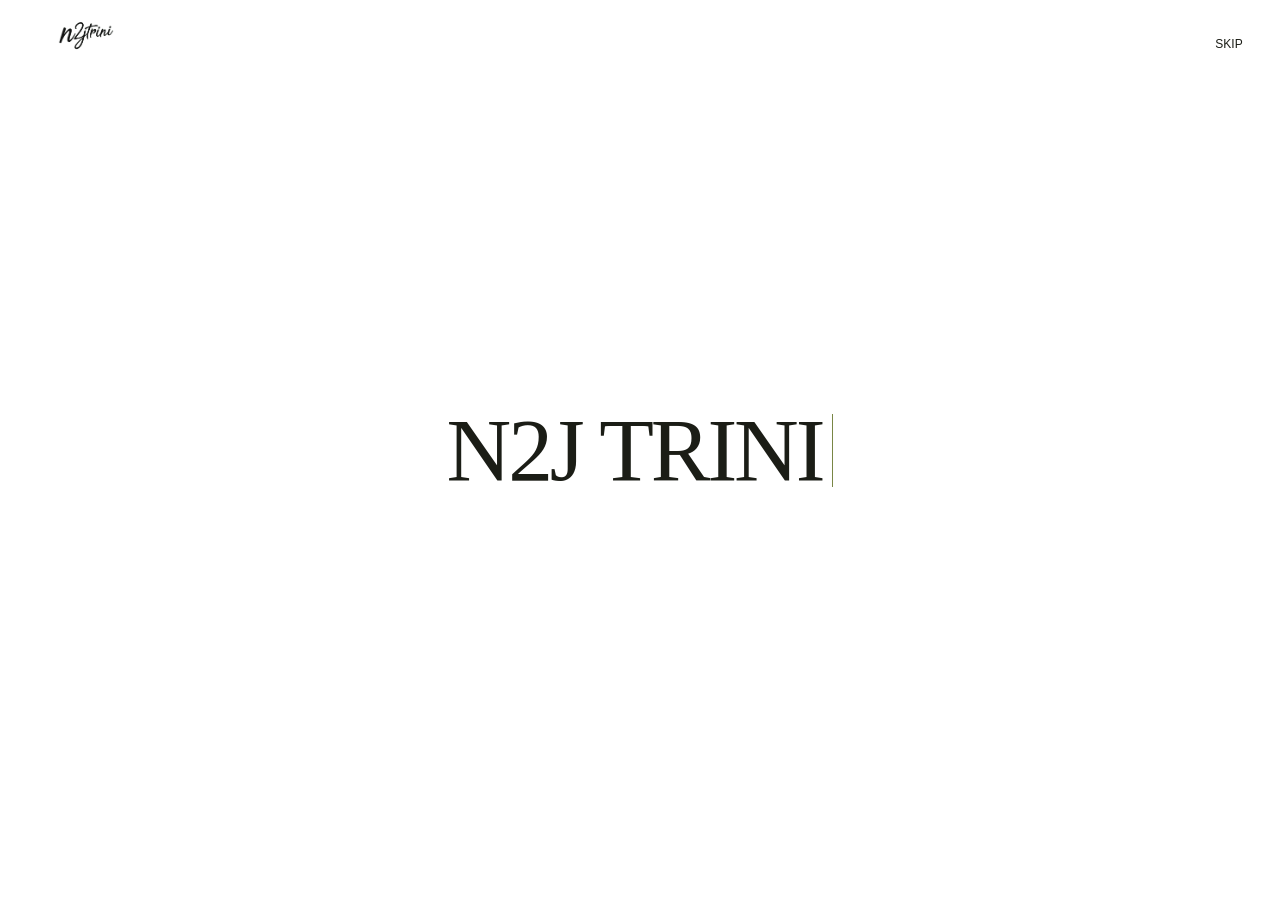
==== commit d18218c5: "Horizontal restore + START typography CTA chapter (owner Telegram instruction, Hallmark TEST_CANDIDA" ====
--- a/index.html
+++ b/index.html
@@ -6,9 +6,8 @@
   <meta name="theme-color" content="#ffffff">
   <meta name="description" content="N2J TRINI — 브랜드를 보여주고 구매까지 이어지는 쇼핑몰 경험을 설계합니다.">
   <title>INTRO — N2J TRINI</title>
-  <link rel="stylesheet" href="./styles/main.css?v=n2j-main-20260815-05">
-  <link rel="stylesheet" href="./styles/develop.css?v=n2j-develop-20260815-50">
-  <script>document.documentElement.dataset.flow = matchMedia('(max-width: 900px)').matches ? 'vertical' : 'horizontal';</script>
+  <link rel="stylesheet" href="./styles/main.css?v=n2j-main-20260815-06">
+  <link rel="stylesheet" href="./styles/develop.css?v=n2j-develop-20260815-53">
 </head>
 <body>
   <a class="skip-link" href="#chapter-stage">본문으로 건너뛰기</a>
@@ -32,7 +31,7 @@
       </div>
       <div class="chapter-status" aria-live="polite">
         <span data-current-label>INTRO</span><span class="chapter-status__line" aria-hidden="true"></span>
-        <span class="chapter-status__number"><b data-current-number>01</b><i>/06</i></span>
+        <span class="chapter-status__number"><b data-current-number>01</b><i>/07</i></span>
       </div>
       <nav class="utility-nav" aria-label="쇼핑 기능">
         <a href="/shop" data-imweb-action="shopping">SHOPPING</a>
@@ -65,38 +64,37 @@
            fine on a build machine and wrong on a public URL: if the 3MB video is slow or
            blocked, the first screen a visitor sees asks its own author for an asset,
            over a poster image that has already loaded. The labels now name the scene. -->
-      <div class="media-stage__top"><span>BRAND COMMERCE</span><span>01 / 06</span></div>
+      <div class="media-stage__top"><span>BRAND COMMERCE</span><span>01 / 07</span></div>
       <video class="intro-hero-video" data-intro-hero-video poster="./assets/videos/intro/n2jtrini-hero-poster.jpg" autoplay muted defaultmuted loop playsinline webkit-playsinline preload="metadata" aria-hidden="true" tabindex="-1" disablepictureinpicture controlslist="nodownload noplaybackrate noremoteplayback"></video>
       <div class="intro-media-mark" aria-hidden="true"><span>BRAND</span><i></i><span>COMMERCE</span></div>
       <div class="media-stage__bottom"><span>DESIGN IN PROGRESS</span><span>N2J TRINI</span></div>
       <span class="intro-media-credit">AI 제작 이미지 영상</span>
     </div>
-    <!-- Vertical-flow consultation CTA (Blueprint 2026-08-11, concept C). Hidden on
-         desktop; the vertical stylesheet shows it. Reuses the two existing inquiry
-         destinations — no new copy, no new functions. -->
-    <!-- Vertical-flow display masthead (GAZU-primary round, owner-approved 2026-08-14):
-         type as environment, overlapping the footage edge. Decorative — the brand is
-         already announced by the header wordmark. -->
-    <div class="vflow-display" aria-hidden="true"><span>N2J</span><span>TRINI</span></div>
-    <nav class="vflow-cta" data-vflow-cta aria-label="상담 문의">
-      <a href="https://naver.me/GdT6y0Iu" target="_blank" rel="noopener noreferrer" data-inquiry-channel="naver"><span>네이버</span><b>문의</b></a>
-      <a href="http://pf.kakao.com/_xmTYTX/chat" target="_blank" rel="noopener noreferrer" data-inquiry-channel="kakao"><span>카카오</span><b>문의</b></a>
-    </nav>
-    <!-- Category tab cards (owner's "탭을 나눠서" decision): numbered index cards on an
-         ink band, each jumping to the SHOP section with that product selected. Copy is
-         the existing shop headlines — nothing invented. -->
-    <nav class="vflow-cards" data-vflow-cards aria-label="상품 카테고리">
-      <a href="#shop-custom" data-shop-jump="prompt"><span>01</span><strong>PROMPT</strong><em>브랜드와 상품에 맞는 실무용 프롬프트</em><b>SHOP →</b></a>
-      <a href="#shop-custom" data-shop-jump="coding"><span>02</span><strong>CODING</strong><em>필요한 동작을 적용 가능한 코드로</em><b>SHOP →</b></a>
-      <a href="#shop-custom" data-shop-jump="landing"><span>03</span><strong>LANDING</strong><em>한 가지 목표에 집중하는 페이지</em><b>SHOP →</b></a>
-    </nav>
-  </div>
-</section>
-
-<section class="chapter chapter--why" id="why-n2j" data-chapter="why-n2j" data-number="02" data-label="WHY N2J" aria-hidden="true">
+  </div>
+</section>
+
+<section class="chapter chapter--start" id="start-inquiry" data-chapter="start-inquiry" data-number="02" data-label="START" aria-hidden="true">
+  <div class="start-layout scene-inner">
+    <div class="chapter__copy start-copy">
+      <p class="eyebrow">START A PROJECT / 02</p>
+      <!-- Type-as-composition: the intro's own words (eyebrow + media mark), scaled to
+           carry the chapter. No new claims — the CTA links are the two approved
+           channels the fixed inquiry bar already uses. -->
+      <p class="start-display" aria-hidden="true"><span>BRAND</span><span>TO</span><span>COMMERCE</span></p>
+      <h2>범위와 비용을 먼저 확인하고,<br>상담으로 시작하세요.</h2>
+      <p class="chapter__description">포함 범위·기능·오픈 후 대응 기준을<br>제작 전에 확인할 수 있습니다.</p>
+      <nav class="start-cta" aria-label="상담 문의">
+        <a href="https://naver.me/GdT6y0Iu" target="_blank" rel="noopener noreferrer" data-inquiry-channel="naver"><span>네이버</span><b>문의</b></a>
+        <a href="http://pf.kakao.com/_xmTYTX/chat" target="_blank" rel="noopener noreferrer" data-inquiry-channel="kakao"><span>카카오</span><b>문의</b></a>
+      </nav>
+    </div>
+  </div>
+</section>
+
+<section class="chapter chapter--why" id="why-n2j" data-chapter="why-n2j" data-number="03" data-label="WHY N2J" aria-hidden="true">
   <div class="why-layout scene-inner">
     <div class="chapter__copy why-copy">
-      <p class="eyebrow">CLARITY BEFORE BUILD / 02</p>
+      <p class="eyebrow">CLARITY BEFORE BUILD / 03</p>
       <h2>비용·기능·책임을<br>먼저 분명하게.</h2>
       <p class="chapter__description">무엇이 포함되고 실제로 어디까지 가능한지,<br>오픈 후에는 어떻게 대응하는지 제작 전에 확인할 수 있습니다.</p>
     </div>
@@ -121,17 +119,17 @@
   </div>
 </section>
 
-<section class="chapter chapter--shop" id="shop-custom" data-chapter="shop-custom" data-number="03" data-label="SHOP" aria-hidden="true">
+<section class="chapter chapter--shop" id="shop-custom" data-chapter="shop-custom" data-number="04" data-label="SHOP" aria-hidden="true">
   <div class="shop-ambient" data-shop-ambient aria-hidden="true">
     <span class="shop-ambient__grid"></span>
     <span class="shop-ambient__sweep" data-shop-ambient-sweep></span>
     <span class="shop-ambient__trace shop-ambient__trace--primary" data-shop-ambient-trace="primary"></span>
     <span class="shop-ambient__trace shop-ambient__trace--secondary" data-shop-ambient-trace="secondary"></span>
-    <span class="shop-ambient__meta">03 / KINETIC COMMERCE</span>
+    <span class="shop-ambient__meta">04 / KINETIC COMMERCE</span>
   </div>
   <div class="shop-layout scene-inner">
     <div class="chapter__copy shop-copy">
-      <p class="eyebrow">NATIVE SHOP / 03</p>
+      <p class="eyebrow">NATIVE SHOP / 04</p>
       <h2>쇼핑 기능은 안정적으로,<br>브랜드 경험은 다르게.</h2>
       <p class="chapter__description">익숙하고 검증된 쇼핑 기능을 지키면서<br>고객이 기억할 브랜드 경험을 설계합니다.</p>
       <div class="shop-product-rail state-switch" data-horizontal-subscroll role="tablist" aria-label="상품 유형 선택">
@@ -162,11 +160,11 @@
   </div>
 </section>
 
-<section class="chapter chapter--process" id="process" data-chapter="process" data-number="04" data-label="PROCESS" aria-hidden="true">
+<section class="chapter chapter--process" id="process" data-chapter="process" data-number="05" data-label="PROCESS" aria-hidden="true">
   <div class="process-layout scene-inner">
     <div class="process-head">
       <div class="chapter__copy">
-        <p class="eyebrow">VISIBLE PROGRESS / 04</p>
+        <p class="eyebrow">VISIBLE PROGRESS / 05</p>
         <h2>과정이 보이면<br>프로젝트가 빨라집니다.</h2>
       </div>
       <div class="process-summary">
@@ -199,10 +197,10 @@
   </div>
 </section>
 
-<section class="chapter chapter--plans" id="plans-works" data-chapter="plans-works" data-number="05" data-label="PLANS / WORKS" aria-hidden="true">
+<section class="chapter chapter--plans" id="plans-works" data-chapter="plans-works" data-number="06" data-label="PLANS / WORKS" aria-hidden="true">
   <div class="plans-layout scene-inner">
     <aside class="plans-rail-column" aria-label="프로젝트 선택">
-      <p class="eyebrow">SELECTED WORKS / 05</p>
+      <p class="eyebrow">SELECTED WORKS / 06</p>
       <div class="plans-rail project-rail horizontal-rail" data-horizontal-rail data-horizontal-subscroll tabindex="0" aria-label="프로젝트 선택"></div>
     </aside>
     <div class="works-viewer media-stage" data-plan-viewer>
@@ -216,7 +214,7 @@
       <div class="media-stage__bottom"><span>SCROLL TO EXPLORE</span><span>FULL PAGE VIEW</span></div>
     </div>
     <aside class="plans-info" aria-live="polite">
-      <div class="plans-info__top"><span data-plan-label>WEBSITE / SELECTED WORK</span><span class="plans-info__index">05 / WORKS</span></div>
+      <div class="plans-info__top"><span data-plan-label>WEBSITE / SELECTED WORK</span><span class="plans-info__index">06 / WORKS</span></div>
       <div class="chapter__copy">
         <h2>실제 운영 사례와,<br>예측 가능한 가격 범위.</h2>
         <p class="chapter__description">업종·제작 범위·적용 기능·실제 URL을 확인하고,<br>포함 항목이 분명한 플랜을 비교할 수 있습니다.</p>
@@ -231,7 +229,7 @@
   </div>
 </section>
 
-<section class="chapter chapter--about" id="about" data-chapter="about" data-number="06" data-label="ABOUT" aria-hidden="true">
+<section class="chapter chapter--about" id="about" data-chapter="about" data-number="07" data-label="ABOUT" aria-hidden="true">
   <div class="about-shell scene-inner">
     <div class="about-portrait-column">
       <div class="about-portrait-frame media-stage" data-about-viewer aria-label="N2J 인물 소개">
@@ -249,7 +247,7 @@
       </div>
     </div>
     <div class="about-information-panel">
-      <p class="eyebrow">PEOPLE &amp; SYSTEM / 06</p>
+      <p class="eyebrow">PEOPLE &amp; SYSTEM / 07</p>
       <h2>사람의 감각과,<br>시스템의 지속성.</h2>
       <p class="chapter__description">브랜드를 이해하는 사람의 판단과<br>기록·검수·자동화가 이어지는 운영 방식을 함께 만듭니다.</p>
       <div class="about-person-information">
@@ -287,11 +285,12 @@
         <div class="index-panel__head"><span class="sr-only">챕터 메뉴</span><button type="button" data-index-close aria-label="챕터 메뉴 닫기">닫기</button></div>
         <ol class="index-list">
           <li><button type="button" data-chapter-link="intro"><span>01</span> INTRO</button></li>
-          <li><button type="button" data-chapter-link="why-n2j"><span>02</span> WHY N2J</button></li>
-          <li><button type="button" data-chapter-link="shop-custom"><span>03</span> SHOP</button></li>
-          <li><button type="button" data-chapter-link="process"><span>04</span> PROCESS</button></li>
-          <li><button type="button" data-chapter-link="plans-works"><span>05</span> PLANS / WORKS</button></li>
-          <li><button type="button" data-chapter-link="about"><span>06</span> ABOUT</button></li>
+          <li><button type="button" data-chapter-link="start-inquiry"><span>02</span> START</button></li>
+          <li><button type="button" data-chapter-link="why-n2j"><span>03</span> WHY N2J</button></li>
+          <li><button type="button" data-chapter-link="shop-custom"><span>04</span> SHOP</button></li>
+          <li><button type="button" data-chapter-link="process"><span>05</span> PROCESS</button></li>
+          <li><button type="button" data-chapter-link="plans-works"><span>06</span> PLANS / WORKS</button></li>
+          <li><button type="button" data-chapter-link="about"><span>07</span> ABOUT</button></li>
         </ol>
         <nav class="index-utility" aria-label="전체 기능 메뉴">
           <a href="/shop" data-imweb-action="shopping">SHOPPING</a><a href="/shop_cart" data-imweb-action="cart">CART</a>
@@ -310,7 +309,7 @@
   </div>
   <noscript>이 미리보기의 챕터 탐색을 사용하려면 JavaScript를 활성화해 주세요.</noscript>
   <script src="./vendor/motion/motion-13.0.0.js?v=n2j-why-soft-depth-20260806-03"></script>
-  <script type="module" src="./scripts/app.js?v=n2j-app-20260815-08"></script>
-  <script src="./scripts/develop.js?v=n2j-develop-20260810-24"></script>
+  <script type="module" src="./scripts/app.js?v=n2j-app-20260815-10"></script>
+  <script src="./scripts/develop.js?v=n2j-develop-20260815-25"></script>
 </body>
 </html>
--- a/styles/main.css
+++ b/styles/main.css
@@ -3,14 +3,12 @@
 @font-face{font-family:"Cafe24 Loving U";src:local("Cafe24 Loving U");font-style:normal;font-weight:400;font-display:swap}
 
 :root{
-  /* 2026-08-14 owner decision: B/W conversion (GAZU-primary reference round).
-   * Ink on paper-grey; photography and the sketch footage carry the warmth. */
-  --main: #f6f5f2;
-  --sub: #eceae5;
-  --point: #141414;
-  --ink:#121212;
-  --muted:#575753;
-  --line:rgba(17,17,17,.18);
+  --main: #ffffff;
+  --sub: #f2eed7;
+  --point: #798645;
+  --ink:#1b1d16;
+  --muted:#626653;
+  --line:rgba(27,29,22,.19);
   --title-size: 17px;
   --copy-size: 14px;
   --font-main:Pretendard,Arial,sans-serif;
@@ -42,8 +40,8 @@
 
 /* Canonical page engine: the only scene-positioning mechanism is native x scroll. */
 .site-shell{position:relative;width:100%;height: 100dvh;overflow: hidden}
-.site-shell::before{content:"";position:absolute;z-index:44;top:var(--header-height);right:0;bottom:0;left:0;background:var(--sub);border-top:1px solid rgba(20,20,20,.38);pointer-events:none;opacity:0;transform:translateY(100%);clip-path:inset(0 0 12% 0)}
-.site-shell::after{content:"";position:absolute;z-index:45;top:var(--header-height);right:0;bottom:0;width:30%;background:var(--sub);border-left:1px solid rgba(20,20,20,.45);pointer-events:none;opacity:0;transform:scaleX(0);transform-origin:right center}
+.site-shell::before{content:"";position:absolute;z-index:44;top:var(--header-height);right:0;bottom:0;left:0;background:var(--sub);border-top:1px solid rgba(121,134,69,.38);pointer-events:none;opacity:0;transform:translateY(100%);clip-path:inset(0 0 12% 0)}
+.site-shell::after{content:"";position:absolute;z-index:45;top:var(--header-height);right:0;bottom:0;width:30%;background:var(--sub);border-left:1px solid rgba(121,134,69,.45);pointer-events:none;opacity:0;transform:scaleX(0);transform-origin:right center}
 .site-shell.is-transitioning::before{opacity:.92;animation:reference-page-lift 520ms cubic-bezier(.22,1,.36,1) both}
 .site-shell.is-transitioning::after{opacity:1;transform:scaleX(1);animation:editorial-curtain 460ms cubic-bezier(.22,1,.36,1) both}
 .site-shell[data-transition-layer="backward"]::after{right:auto;left:0;transform-origin:left center}
@@ -97,14 +95,14 @@
 }
 .chapter--why>.scene-inner,.chapter--process>.scene-inner,.chapter--plans>.scene-inner,.chapter--about>.scene-inner{position:relative;z-index:1}
 .chapter--why::before,.chapter--why::after,.chapter--process::before,.chapter--process::after,.chapter--plans::before,.chapter--plans::after{content:"";position:absolute;z-index:0;pointer-events:none;will-change:transform}
-.chapter--why::before{inset:19% 2% 12% 29%;background:rgba(233,232,228,.42);clip-path:polygon(5% 0,100% 0,100% 100%,0 100%);transform:perspective(1200px) rotateX(48deg) translateY(6%) scale(.96);transform-origin:center bottom;opacity:.48}
-.chapter--why::after{top:50%;right:0;left:var(--safe-left);height:1px;background:rgba(20,20,20,.28);transform:scaleX(0);transform-origin:left;opacity:1}
+.chapter--why::before{inset:19% 2% 12% 29%;background:rgba(242,238,215,.42);clip-path:polygon(5% 0,100% 0,100% 100%,0 100%);transform:perspective(1200px) rotateX(48deg) translateY(6%) scale(.96);transform-origin:center bottom;opacity:.48}
+.chapter--why::after{top:50%;right:0;left:var(--safe-left);height:1px;background:rgba(121,134,69,.28);transform:scaleX(0);transform-origin:left;opacity:1}
 .chapter--why.is-active::after{animation:why-axis-in 900ms .18s cubic-bezier(.22,1,.36,1) both}
-.chapter--process::before{inset:8% 4% 10%;background-image:linear-gradient(rgba(20,20,20,.13) 1px,transparent 1px),linear-gradient(90deg,rgba(20,20,20,.13) 1px,transparent 1px);background-size:72px 72px;mask-image:linear-gradient(90deg,transparent,#000 12%,#000 88%,transparent);opacity:.66}
-.chapter--process::after{top:8%;bottom:10%;left:-24%;width:22%;background:linear-gradient(90deg,transparent,rgba(233,232,228,.92) 52%,rgba(20,20,20,.2),transparent);transform:skewX(-8deg);opacity:.7}
+.chapter--process::before{inset:8% 4% 10%;background-image:linear-gradient(rgba(121,134,69,.13) 1px,transparent 1px),linear-gradient(90deg,rgba(121,134,69,.13) 1px,transparent 1px);background-size:72px 72px;mask-image:linear-gradient(90deg,transparent,#000 12%,#000 88%,transparent);opacity:.66}
+.chapter--process::after{top:8%;bottom:10%;left:-24%;width:22%;background:linear-gradient(90deg,transparent,rgba(242,238,215,.92) 52%,rgba(121,134,69,.2),transparent);transform:skewX(-8deg);opacity:.7}
 .chapter--process.is-active::after{animation:process-drafting-sweep 8.5s linear infinite}
-.chapter--plans::before{inset:6% 29% 7% 7%;background:radial-gradient(circle,rgba(20,20,20,.2) 1px,transparent 1.5px) 0 0/18px 18px;mask-image:linear-gradient(115deg,transparent 4%,#000 22%,#000 76%,transparent 96%);opacity:.52}
-.chapter--plans::after{top:12%;bottom:13%;left:19%;width:43%;border:1px solid rgba(20,20,20,.18);background:rgba(233,232,228,.5);transform:translate3d(-2%,2%,0);opacity:.72}
+.chapter--plans::before{inset:6% 29% 7% 7%;background:radial-gradient(circle,rgba(121,134,69,.2) 1px,transparent 1.5px) 0 0/18px 18px;mask-image:linear-gradient(115deg,transparent 4%,#000 22%,#000 76%,transparent 96%);opacity:.52}
+.chapter--plans::after{top:12%;bottom:13%;left:19%;width:43%;border:1px solid rgba(121,134,69,.18);background:rgba(242,238,215,.5);transform:translate3d(-2%,2%,0);opacity:.72}
 .chapter--plans.is-active::before{animation:works-halftone-drift 10s linear infinite alternate}
 .chapter--plans.is-active::after{animation:works-paper-settle 7s cubic-bezier(.45,0,.55,1) infinite alternate}
 .scene-inner{
@@ -212,26 +210,26 @@
 .intro-media-mark{position:absolute;inset:18% 12%;display:grid;grid-template-columns:auto 1fr auto;align-items:center;gap:20px;font-family:var(--font-editorial);font-size:14px;color:var(--muted);transition:transform 160ms ease-out}
 .intro-media-mark i{display:block;height:1px;background:var(--point);transform-origin:left}
 .chapter.is-active .intro-media-mark i{animation:stage-line 900ms .3s both}
-.intro-media-mark::after{content:"";position:absolute;left:50%;top:50%;width:min(25vw,330px);aspect-ratio:1;transform:translate(-50%,-50%);border:1px solid rgba(20,20,20,.4);border-radius:50%}
+.intro-media-mark::after{content:"";position:absolute;left:50%;top:50%;width:min(25vw,330px);aspect-ratio:1;transform:translate(-50%,-50%);border:1px solid rgba(121,134,69,.4);border-radius:50%}
 
 /* 02 WHY */
 .why-layout{display:grid;grid-template-columns:minmax(290px,.54fr) minmax(0,1.46fr);gap:clamp(36px,4vw,72px);align-items:center}
 .why-copy{max-width:440px}
 .chapter--why.is-active .why-copy h2{animation:why-title-reveal 620ms .1s cubic-bezier(.22,1,.36,1) both}
 .chapter--why.is-active .why-copy .chapter__description{animation:why-description-reveal 560ms .2s cubic-bezier(.22,1,.36,1) both}
-.evidence-viewer{height:min(70vh,670px);display:grid;grid-template-columns:minmax(170px,22%) 1fr;border:0;background:rgba(233,232,228,.96);transform:perspective(1200px) rotateX(0) rotateY(0) translateZ(0)!important;transform-style:preserve-3d;box-shadow:0 18px 48px rgba(27,29,22,.055);transition:transform 420ms cubic-bezier(.22,1,.36,1),box-shadow 420ms ease!important}
+.evidence-viewer{height:min(70vh,670px);display:grid;grid-template-columns:minmax(170px,22%) 1fr;border:0;background:rgba(242,238,215,.96);transform:perspective(1200px) rotateX(0) rotateY(0) translateZ(0)!important;transform-style:preserve-3d;box-shadow:0 18px 48px rgba(27,29,22,.055);transition:transform 420ms cubic-bezier(.22,1,.36,1),box-shadow 420ms ease!important}
 .evidence-tabs{display:flex;flex-direction:column;border:0;padding:clamp(44px,7vh,68px) 20px 20px;transform-style:preserve-3d;background:rgba(255,255,255,.18)}
 .evidence-tabs button{min-height:68px;margin-bottom:10px;padding:12px 10px;display:grid;grid-template-columns:30px 1fr;align-items:center;text-align:left;border:0;background:rgba(255,255,255,.28);font-size:12px;color:var(--muted);cursor:pointer;position:relative;overflow:hidden;transform:translateZ(0);box-shadow:0 0 0 rgba(27,29,22,0);transition:color var(--motion-state),transform 260ms cubic-bezier(.22,1,.36,1),background 220ms ease,box-shadow 260ms ease}
 .evidence-tabs button::after{content:"";position:absolute;right:0;bottom:-1px;left:30px;height:1px;background:var(--point);transform:scaleX(0);transform-origin:left;transition:transform 280ms cubic-bezier(.22,1,.36,1)}
 .evidence-tabs button:hover,.evidence-tabs button:focus-visible{transform:translate3d(4px,-2px,18px);color:var(--ink);background:rgba(255,255,255,.66);box-shadow:0 10px 22px rgba(27,29,22,.08)}
 .evidence-tabs button:hover::after,.evidence-tabs button:focus-visible::after{transform:scaleX(1)}
 .evidence-tabs button span{font-family:var(--font-editorial);font-size:var(--copy-size)}
-.evidence-tabs button.is-current{color:var(--point);background:rgba(255,255,255,.72);transform:translate3d(2px,-1px,12px);box-shadow:5px 7px 0 rgba(20,20,20,.12)}
+.evidence-tabs button.is-current{color:var(--point);background:rgba(255,255,255,.72);transform:translate3d(2px,-1px,12px);box-shadow:5px 7px 0 rgba(121,134,69,.12)}
 .evidence-tabs button.is-current::after{transform:scaleX(1)}
 .evidence-panel{--why-copy-gutter:clamp(28px,3vw,54px);position:relative;padding:0;display:grid;grid-template-columns:minmax(220px,.72fr) minmax(300px,1.28fr);grid-template-rows:1fr auto auto 1fr;column-gap:clamp(24px,3vw,48px);align-content:stretch;overflow:hidden;transform-style:preserve-3d}
 .chapter--why .evidence-panel.is-changing>:not(.evidence-media){animation:why-copy-settle 320ms cubic-bezier(.22,1,.36,1) both}
 .chapter--why .evidence-panel.is-changing>.evidence-media{animation:why-media-settle 420ms cubic-bezier(.22,1,.36,1) both}
-.evidence-panel__number{position:absolute;right:7%;top:12%;font-family:var(--font-editorial);font-size:clamp(68px,9vw,150px);line-height:1;color:rgba(20,20,20,.13)}
+.evidence-panel__number{position:absolute;right:7%;top:12%;font-family:var(--font-editorial);font-size:clamp(68px,9vw,150px);line-height:1;color:rgba(121,134,69,.13)}
 .evidence-panel__line{display:none}
 .evidence-panel__line i{display:block;width:32%;height:1px;background:var(--point);transform-origin:left;transition:transform 700ms ease}
 .evidence-panel__label{grid-column:1;grid-row:2;margin:0 0 16px var(--why-copy-gutter);font-family:var(--font-editorial);font-size:12px;color:var(--point)}
@@ -242,14 +240,14 @@
 .evidence-media video{display:block;width:100%;height:100%;object-fit:contain;background:var(--sub);opacity:0;transition:opacity 360ms ease}
 .evidence-media.is-ready video{opacity:1}
 .evidence-media.is-fallback video{display:none}
-.evidence-media__caption{position:absolute;right:10px;bottom:8px;padding:4px 6px;background:rgba(233,232,228,.88);font-family:var(--font-editorial);font-size:10px;color:var(--muted)}
+.evidence-media__caption{position:absolute;right:10px;bottom:8px;padding:4px 6px;background:rgba(242,238,215,.88);font-family:var(--font-editorial);font-size:10px;color:var(--muted)}
 
 /* 03 SHOP */
 .shop-ambient{position:absolute;z-index:0;inset:clamp(24px,4vh,48px) var(--safe-right) clamp(76px,8vh,96px) var(--safe-left);overflow:hidden;pointer-events:none;opacity:.88}
-.shop-ambient__grid{position:absolute;inset:0;background:repeating-linear-gradient(90deg,transparent 0 calc(12.5% - 1px),rgba(20,20,20,.15) calc(12.5% - 1px) 12.5%);mask-image:linear-gradient(90deg,transparent 0,#000 9%,#000 91%,transparent 100%)}
+.shop-ambient__grid{position:absolute;inset:0;background:repeating-linear-gradient(90deg,transparent 0 calc(12.5% - 1px),rgba(121,134,69,.15) calc(12.5% - 1px) 12.5%);mask-image:linear-gradient(90deg,transparent 0,#000 9%,#000 91%,transparent 100%)}
 .shop-ambient__grid::after{content:"";position:absolute;inset:50% 0 auto;height:1px;background:linear-gradient(90deg,transparent,rgba(27,29,22,.08) 18%,rgba(27,29,22,.08) 82%,transparent)}
-.shop-ambient__sweep{position:absolute;top:0;bottom:0;left:0;width:22%;opacity:.46;transform:translateX(-120%);border-right:1px solid rgba(20,20,20,.48);background:linear-gradient(90deg,transparent,rgba(233,232,228,.5) 62%,rgba(255,255,255,.76))}
-.shop-ambient__trace{position:absolute;left:0;width:16%;height:1px;background:linear-gradient(90deg,transparent,rgba(20,20,20,.86) 30%,var(--point));transform:translateX(-130%)}
+.shop-ambient__sweep{position:absolute;top:0;bottom:0;left:0;width:22%;opacity:.46;transform:translateX(-120%);border-right:1px solid rgba(121,134,69,.48);background:linear-gradient(90deg,transparent,rgba(242,238,215,.5) 62%,rgba(255,255,255,.76))}
+.shop-ambient__trace{position:absolute;left:0;width:16%;height:1px;background:linear-gradient(90deg,transparent,rgba(121,134,69,.86) 30%,var(--point));transform:translateX(-130%)}
 .shop-ambient__trace::before{content:"";position:absolute;right:-3px;top:-3px;width:7px;height:7px;border:1px solid var(--point);background:var(--main);transform:rotate(45deg)}
 .shop-ambient__trace::after{content:"";position:absolute;right:0;top:-11px;width:34px;height:1px;background:rgba(27,29,22,.3)}
 .shop-ambient__trace--primary{top:29%;opacity:.82}
@@ -264,7 +262,7 @@
 .shop-visual[data-mode="custom"] .shop-frame i{transform:scaleX(.62) translateX(24%)}
 .shop-frame::before,.shop-frame::after{content:"";position:absolute;left:20%;right:20%;height:35%;border:1px solid rgba(27,29,22,.18);transition:transform 360ms ease,border-color 360ms ease}
 .shop-frame::before{top:4%}
-.shop-frame::after{bottom:4%;border-color:rgba(20,20,20,.55);transform:translateX(7%)}
+.shop-frame::after{bottom:4%;border-color:rgba(121,134,69,.55);transform:translateX(7%)}
 .shop-visual[data-mode="custom"] .shop-frame::before{transform:translateX(7%)}
 .shop-visual[data-mode="custom"] .shop-frame::after{transform:translateX(-7%)}
 .state-switch{display:grid;margin-top:28px;border-top:1px solid var(--line);border-bottom:1px solid var(--line)}
@@ -317,7 +315,7 @@
 .process-step span{top:-4px;font-family:var(--font-editorial);font-size:11px}
 .process-step strong{bottom:-3px;font-size:14px;font-weight:500}
 .process-step.is-current{color:var(--point)}
-.process-step.is-current::before{background:var(--point);border-color:var(--point);transform:translate(-50%,-50%) scale(1.08);box-shadow:0 0 0 6px rgba(20,20,20,.1);animation:process-node-pulse 1800ms 200ms ease-in-out infinite}
+.process-step.is-current::before{background:var(--point);border-color:var(--point);transform:translate(-50%,-50%) scale(1.08);box-shadow:0 0 0 6px rgba(121,134,69,.1);animation:process-node-pulse 1800ms 200ms ease-in-out infinite}
 .process-step:hover,.process-step:focus-visible{color:var(--point);transform:translate(-50%,-50%) scale(1.035)}
 .process-step:nth-child(1){left:5.833%;top:57.69%}
 .process-step:nth-child(2){left:20.417%;top:30.77%}
@@ -469,7 +467,7 @@
 @keyframes curve-line-breathe{0%{opacity:.58}55%{opacity:1}100%{opacity:.82}}
 @keyframes editorial-grid-copy{0%{opacity:.35;transform:translate3d(-8px,0,0)}70%{opacity:1;transform:translate3d(2px,0,0)}100%{opacity:1;transform:none}}
 @keyframes editorial-grid-media{0%{opacity:.45;clip-path:inset(0 5% 0 0);transform:translate3d(10px,0,0) scale(.992)}70%{opacity:1;clip-path:inset(0);transform:translate3d(-1px,0,0) scale(1.002)}100%{opacity:1;transform:none}}
-@keyframes process-node-pulse{0%,100%{box-shadow:0 0 0 5px rgba(20,20,20,.08)}50%{box-shadow:0 0 0 9px rgba(20,20,20,.2)}}
+@keyframes process-node-pulse{0%,100%{box-shadow:0 0 0 5px rgba(121,134,69,.08)}50%{box-shadow:0 0 0 9px rgba(121,134,69,.2)}}
 @keyframes editorial-curtain{0%{opacity:0;transform:scaleX(0)}22%{opacity:1;transform:scaleX(1)}64%{opacity:1;transform:scaleX(1)}100%{opacity:0;transform:scaleX(0)}}
 @keyframes reference-page-lift{0%{opacity:0;transform:translateY(100%)}18%{opacity:1;transform:translateY(18%)}42%{opacity:1;transform:translateY(0)}76%{opacity:1;transform:translateY(0)}100%{opacity:0;transform:translateY(-100%)}}
 @keyframes reference-old-fade{from{opacity:1;transform:translateY(0)}to{opacity:0;transform:translateY(-8px)}}
@@ -545,7 +543,7 @@
   .evidence-tabs::-webkit-scrollbar{display:none}
   .evidence-tabs button{flex:0 0 44%;min-width:44%;min-height:54px;margin:0 4px 0 0;grid-template-columns:24px 1fr;padding:6px 8px;border:0;scroll-snap-align:start;font-size:11px;white-space:nowrap;box-shadow:none;transform:none}
   .evidence-tabs button:hover{transform:none}
-  .evidence-tabs button.is-current{transform:none;box-shadow:inset 0 -2px 0 rgba(20,20,20,.72)}
+  .evidence-tabs button.is-current{transform:none;box-shadow:inset 0 -2px 0 rgba(121,134,69,.72)}
   .evidence-panel{display:flex;flex-direction:column;padding:42px 22px 24px}
   .evidence-panel__number{font-size:80px}
   .evidence-panel__line{width:100%;margin:0 0 18px}
@@ -633,6 +631,7 @@
   .about-footer-meta{padding-bottom:6px}
   .about-state-rail{grid-column:auto;grid-row:auto}
   .about-state-rail button{min-height:44px;padding:8px 5px}
+  .about-state-rail button b{display:none}
   .about-state-copy{display:none}
 
   .fixed-inquiry{right:var(--safe-right);bottom:calc(12px + env(safe-area-inset-bottom))}
--- a/styles/develop.css
+++ b/styles/develop.css
@@ -169,13 +169,13 @@
  * text. A later audit found 24 failing text uses. See the J1 section at the end of this
  * file; the tool's targets have been widened so the same gap cannot reopen.
  *
- * The brand accent is NOT changed: `--point` #141414 keeps all 20+ decorative uses.
+ * The brand accent is NOT changed: `--point` #798645 keeps all 20+ decorative uses.
  * This is one darker step on the same hue (72.0° → 72.5°, L 39.8% → 28.2%) — a tint
  * ramp, not a new colour. Named for its depth, not a role, because it paints both
  * text and a button surface.
  */
 :root {
-  --point-deep: #000000;
+  --point-deep: #566030;
 }
 
 .evidence-tabs button.is-current,
@@ -248,7 +248,7 @@
    * from another project, so the declaration was invalid, the plate computed to
    * rgba(0,0,0,0), and an 11px label sat on moving video at 1.46 contrast at 390.
    * The build's own caption convention is three lines away at main.css:243. */
-  background: color-mix(in srgb, var(--sub) 97%, transparent);
+  background: rgba(242, 238, 215, .97);
   font-size: 11px;
   letter-spacing: .02em;
   color: var(--muted);
@@ -698,10 +698,11 @@
  * travel above the dock band. Right outcome, wrong stated mechanism; a later reader
  * trusting the original sentence would have looked for a scrollport that isn't there.
  */
-/* The 76px `.about-information-panel` padding-bottom that used to live here stacked
- * with the ABOUT scene's own `calc(124px + safe-area)` clearance — two reservations
- * for the same inquiry bar left ~148px of blank paper at the page tail (Hallmark m3,
- * 2026-08-15). The scene-level reservation is the one that survives. */
+@media (max-width: 900px) {
+  .about-information-panel {
+    padding-bottom: 76px;
+  }
+}
 
 /* ------------------------------------- `--point` as a text colour, sitewide (J1)
  * The earlier contrast pass wrote "everything else measured 5.07–17.02 and is
@@ -710,14 +711,14 @@
  * text use. Its PROCESS entry is `.process-node:not(.is-current)`, the passing state.
  * The tool was right; the generalisation drawn from it was not.
  *
- * Measured on the rendered page: #141414 is 3.96:1 on the paper ground and 3.39:1 on
+ * Measured on the rendered page: #798645 is 3.96:1 on the paper ground and 3.39:1 on
  * `--sub`, against 4.5:1 for 11–16px text. It fails in 24 places across all six
  * chapters, including `.process-node.is-current strong` — a 14px/500 control label —
  * and every INPUT / RESULT / SCOPE and RESPONSIBILITY / HANDOVER / CONTINUITY term.
  *
  * This is NOT a brand-colour change and the lock holds: `--point` keeps every rule,
  * mark, underline, marker and decorative fill it already paints. Only its use as
- * readable text moves one step down the same hue, to the `--point-deep` #000000 that
+ * readable text moves one step down the same hue, to the `--point-deep` #566030 that
  * was measured at 6.75:1 and accepted for exactly this reason earlier in the project.
  */
 /* Five selectors were removed from this list after a later audit measured them BEFORE
@@ -1089,13 +1090,10 @@
 
 /* --- SHOP: 01 / 02 / 03 sat too far apart to reach. Screenshot 3-4, item 5.
  * `.state-switch button` carries `min-width: 112px` from the desktop rule, so three
- * options needed 336px of a 324px row and the third had to be scrolled to.
- * The rail is `display: flex` at main.css:576, so the grid-auto declarations alone
- * were inert and "03 LANDING" still sliced at the edge — the rule has to switch the
- * display mode itself for three equal columns to engage.
+ * options needed 336px of a 324px row and the third had to be scrolled to. They fit now.
  */
 @media (max-width: 900px) {
-  .chapter--shop .shop-product-rail { display: grid; grid-auto-flow: column; grid-auto-columns: 1fr; }
+  .chapter--shop .shop-product-rail { grid-auto-flow: column; grid-auto-columns: 1fr; }
   .chapter--shop .shop-product-rail button {
     min-width: 0;
     grid-template-columns: 22px minmax(0, 1fr);
@@ -1112,6 +1110,23 @@
   .plan-option { flex-basis: 44%; min-width: 44%; }
   .plan-option { grid-template-columns: 22px minmax(0, 1fr); }
   .plan-option small { display: none; }
+
+  /* At 320 a 44% cell leaves ~85px for a ~100px bold uppercase label and the strong
+   * painted past its button onto the next tab's numeral (Hallmark 2026-08-15 M2).
+   * Wrap, don't ellipsize: an ellipsis amputates the brand names the rail exists to
+   * show (and reads as truncation to the render audit); a second line keeps every
+   * name whole and the scene scrollport absorbs the taller rail. */
+  .plan-option strong {
+    min-width: 0;
+    white-space: normal;
+    /* break-word, NOT anywhere: `anywhere` offers a break after every glyph, and
+     * the line-breaker takes the LAST one that fits — orphaning a single letter
+     * (VANTAMODU / S). With break-word the only mid-word breaks are the midpoint
+     * <wbr>s app.js plants in ≥8-char words, so an unavoidable wrap lands at
+     * VANTA / MODUS; break-word still backstops any future unbreakable token. */
+    overflow-wrap: break-word;
+    line-height: 1.25;
+  }
 }
 
 @media (min-width: 561px) and (max-width: 900px) {
@@ -1189,15 +1204,13 @@
   .chapter--process .process-step strong { font-size: 14px; }
 
   /* The active step is the one whose description is showing, so it has to be readable as
-   * such without the curve marker that used to carry that job. Ink plate, matching the
-   * card band — the cream highlight predated the B/W conversion. */
+   * such without the curve marker that used to carry that job. */
   .chapter--process .process-step.is-current {
-    background: var(--ink);
-    color: var(--main);
-  }
-
-  .chapter--process .process-step.is-current span,
-  .chapter--process .process-step.is-current strong { color: var(--main); }
+    background: rgba(242, 238, 215, .6);
+    color: var(--ink);
+  }
+
+  .chapter--process .process-step.is-current strong { color: var(--point-deep); }
 
   /* Description last, under the list. */
   .chapter--process .process-detail {
@@ -1252,430 +1265,6 @@
  * as it goes — reachable, but the last line was never comfortably clear of it. */
 @media (max-width: 900px) and (orientation: portrait) {
   .chapter > .scene-inner { padding-bottom: calc(124px + env(safe-area-inset-bottom)); }
-}
-
-/* ================================================================================
- * MOBILE VERTICAL FLOW — Blueprint 2026-08-11, concept C (owner-approved)
- *
- * The horizontal scene track proved uncontrollable on phones, so ≤900px becomes ONE
- * vertical document. `data-flow="vertical"` is stamped on <html> by an inline snippet
- * before first paint and kept current by app.js on the 900px matchMedia boundary; the
- * desktop code path is untouched — every rule here is double-gated by the attribute
- * AND the media query, so >900px can never see it.
- *
- * Structure: the fixed scene viewport becomes static document flow, the flex track a
- * block, and each chapter a content-sized section. The chapter scrollports from the
- * earlier mobile repair become unnecessary — the document itself is the scrollport.
- *
- * Hero (concept C): the intro chapter is a 175svh runway. Inside it the intro layout
- * is a sticky frame; the video plate starts at frame height (cover, maximized) and —
- * driven by --hero-p (0→1, set by a passive scroll listener in app.js) — settles to
- * the source's own 832:464 full frame while the brand copy and the consultation CTA
- * rise in beneath it. With no JS, --hero-p falls back to 1: the settled state,
- * everything visible, native scroll — the page degrades to concept B, not to a
- * broken pin.
- * ================================================================================ */
-@media (max-width: 900px) {
-  /* main.css:29 locks the root (`html,body { height:100%; overflow:hidden }`) — the
-   * exact lock the horizontal engine needed and the vertical document must not have.
-   * Three measured lessons live in this one rule:
-   *   1. X must not be visible — stray right edges inside the horizontal sub-rails
-   *      widened the layout viewport to 437px on a 390px phone (MENU sliced off).
-   *   2. BODY must stay `overflow: visible` — ANY non-visible overflow on body makes
-   *      body the sticky containment scrollport instead of the viewport, and the hero
-   *      pin silently never engages (the Hallmark audit found a full blank viewport
-   *      where the settled frame should have held).
-   *   3. The X-clip therefore lives on the ROOT element only, where overflow is
-   *      applied to the viewport itself and sticky still tracks it. (`clip` on one
-   *      axis with `auto` on the other computes back to `hidden`, so on html the
-   *      distinction is moot — on body it is fatal, see 2.) */
-  html[data-flow="vertical"] {
-    height: auto;
-    min-height: 100%;
-    overflow-x: hidden;
-    overflow-y: auto;
-    overscroll-behavior-y: auto;
-  }
-
-  html[data-flow="vertical"] body {
-    height: auto;
-    min-height: 100%;
-    overflow: visible;
-  }
-
-  /* X-leaks are fenced HERE, with `clip`: the sub-rails' stray right edges must not
-   * widen the mobile layout viewport (437px on a 390px phone, page zoomed out), but a
-   * scroll-container value anywhere above the hero would capture its sticky pin.
-   * `overflow-x: clip` is the one value that clips without becoming a scrollport. */
-  html[data-flow="vertical"] .site-shell {
-    height: auto;
-    overflow-x: clip;
-    overflow-y: visible;
-  }
-
-  html[data-flow="vertical"] .scene-viewport {
-    position: static;
-    height: auto;
-    margin-top: var(--header-h);
-    overflow: visible;
-    scroll-snap-type: none;
-    touch-action: auto;
-  }
-
-  html[data-flow="vertical"] .scene-track { display: block; height: auto; }
-
-  html[data-flow="vertical"] .chapter {
-    flex: none;
-    width: 100%;
-    min-width: 0;
-    height: auto;
-    min-height: 0;
-    overflow: visible;
-    scroll-snap-align: none;
-    scroll-margin-top: var(--header-h);
-  }
-
-  html[data-flow="vertical"] .chapter > .scene-inner {
-    height: auto;
-    min-height: 0;
-    overflow: visible;
-    /* Section rhythm: the inquiry bar no longer needs a per-scene reservation on
-     * every chapter — only the last one, which it actually sits over at rest. */
-    padding-bottom: 72px;
-  }
-
-  html[data-flow="vertical"] .chapter--about > .scene-inner {
-    padding-bottom: calc(124px + env(safe-area-inset-bottom));
-  }
-
-  /* Horizontal-only chrome. */
-  html[data-flow="vertical"] .chapter-edge { display: none; }
-
-  /* ------------------------------------------------ hero runway + sticky frame */
-  html[data-flow="vertical"] .chapter--intro { height: 175svh; }
-
-  /* The frame is height:auto and does NOT clip: at p=0 the copy sits just below the
-   * viewport-height video (below the fold, opacity 0 — invisible but never clipped
-   * away), and the scrub pulls it up as the video settles. A fixed-height clipping
-   * frame was tried first and the render audit correctly read it as content loss:
-   * a clipped box with no scrollable clipper is indistinguishable from a defect. */
-  html[data-flow="vertical"] .chapter--intro .intro-layout {
-    position: sticky;
-    top: var(--header-h);
-    display: flex;
-    flex-direction: column;
-    height: auto;
-    min-height: 0;
-    padding: 0 0 24px;
-    gap: 0;
-    overflow: visible;
-  }
-
-  html[data-flow="vertical"] .chapter--intro .hero-composition {
-    order: -1;
-    position: relative;
-    flex: 0 0 auto;
-    width: 100%;
-    max-width: none;
-    aspect-ratio: auto;
-    align-self: stretch;
-    justify-self: auto;
-    /* 55.77vw = 464/832 — the full frame. (1-p)·frame-height + p·full-frame. */
-    height: calc((1 - var(--hero-p, 1)) * (100svh - var(--header-h)) + var(--hero-p, 1) * 55.77vw);
-  }
-
-  html[data-flow="vertical"] .chapter--intro .intro-hero-video {
-    object-fit: cover;
-    object-position: 50% 50%;
-  }
-
-  /* The is-active entrance animations fill forwards to opacity 1 — they would beat
-   * the scrub-driven reveal and print the copy over the cover-state footage, the
-   * exact defect the 844x390 audit graded Major. The hero owns its own choreography.
-   * The exception has to reach the CHILD ramps too: the J1 type system at :441-463
-   * neutralises the copy container at (0,4,0) and animates eyebrow/h1/description/
-   * text-link individually, so both the container rule and the child rules are
-   * re-neutralised here at higher specificity. */
-  html[data-flow="vertical"] .chapter--intro.is-active .scene-inner > .chapter__copy,
-  html[data-flow="vertical"] .chapter--intro.is-active .scene-inner > .media-stage,
-  html[data-flow="vertical"] .chapter--intro.is-active .scene-inner .eyebrow,
-  html[data-flow="vertical"] .chapter--intro.is-active .scene-inner .chapter__copy > h1,
-  html[data-flow="vertical"] .chapter--intro.is-active .scene-inner .chapter__copy > h2,
-  html[data-flow="vertical"] .chapter--intro.is-active .scene-inner .chapter__description,
-  html[data-flow="vertical"] .chapter--intro.is-active .scene-inner .text-link {
-    animation: none;
-  }
-
-  /* Rendered proof beat intention here once already: the (0,4,0) neutraliser at :441
-   * pinned the copy to `opacity: 1` and the scrub reveal silently lost the cascade.
-   * Both reveal targets now carry the same `.is-active .scene-inner` chain so they
-   * outrank it. The CTA ramp starts at p=.375 (1.6p−.6) — the audit measured the old
-   * 2p−1 ramp leaving the buttons ghost-grey through most of the settle. */
-  html[data-flow="vertical"] .chapter--intro.is-active .scene-inner .chapter__copy,
-  html[data-flow="vertical"] .chapter--intro.is-active .scene-inner .vflow-cta {
-    --hero-reveal: clamp(0, var(--hero-p, 1) * 1.6 - 0.6, 1);
-    opacity: var(--hero-reveal);
-    transform: translateY(calc((1 - var(--hero-reveal)) * 14px));
-    padding-right: var(--safe-right);
-    padding-left: var(--safe-left);
-  }
-
-  html[data-flow="vertical"] .chapter--intro .chapter__copy { margin-top: 18px; }
-
-  html[data-flow="vertical"] .vflow-cta {
-    display: grid;
-    grid-template-columns: 1fr 1fr;
-    gap: 10px;
-    margin-top: 16px;
-  }
-
-  html[data-flow="vertical"] .vflow-cta a {
-    display: flex;
-    align-items: center;
-    justify-content: center;
-    gap: 6px;
-    min-height: 56px;
-    border: 1px solid var(--line);
-    background: var(--main);
-    font-size: 13px;
-    color: var(--ink);
-    text-decoration: none;
-    transition: transform 160ms cubic-bezier(.22, 1, .36, 1), background 200ms ease;
-  }
-
-  html[data-flow="vertical"] .vflow-cta a b { font-weight: 600; color: var(--point-deep); }
-  html[data-flow="vertical"] .vflow-cta a:active { transform: scale(.98); background: var(--sub); }
-  html[data-flow="vertical"] .vflow-cta a:focus-visible { outline: 2px solid var(--point); outline-offset: 2px; }
-
-  /* Screen one closed with four 문의 buttons: this in-flow pair plus the fixed bar
-   * carrying the identical labels ~51px below it (Hallmark M3, 2026-08-15). While the
-   * in-flow pair is on screen it owns the job; the bar returns as it scrolls away.
-   * app.js observes [data-vflow-cta] and toggles the class. */
-  html[data-flow="vertical"] .fixed-inquiry {
-    transition: opacity 240ms ease, transform 240ms ease;
-  }
-  html[data-flow="vertical"].vflow-cta-inline .fixed-inquiry {
-    opacity: 0;
-    pointer-events: none;
-    transform: translateY(10px);
-  }
-
-  /* Landscape phones: a pinned scrub has no room — the settled 55.77vw plate alone
-   * can exceed the viewport. The hero renders as the settled static state (concept
-   * B), full frame at its own ratio, copy and CTA in normal flow. Same shape the
-   * reduced-motion contract uses. */
-  @media (orientation: landscape) {
-    html[data-flow="vertical"] .chapter--intro { height: auto; }
-    html[data-flow="vertical"] .chapter--intro .intro-layout {
-      position: static;
-      height: auto;
-      overflow: visible;
-      padding-top: 14px;
-    }
-    /* Height-capped: at 55.77vw the frame alone is taller than a landscape phone's
-     * viewport, and the audit's first screen was a wordless image slab. Sized from
-     * the available height instead, centered, so the headline shares screen one. */
-    html[data-flow="vertical"] .chapter--intro .hero-composition {
-      height: auto;
-      aspect-ratio: 832 / 464;
-      width: min(100%, calc((100svh - var(--header-h) - 110px) * 1.7931));
-      margin-inline: auto;
-    }
-    /* The reveal ramp was raised to (0,5,1) to beat the type neutraliser — these
-     * static-state overrides must sit at the same altitude or landscape screen one
-     * renders its headline at the ramp's p=0 floor: present, hit-testable, invisible. */
-    html[data-flow="vertical"] .chapter--intro.is-active .scene-inner .chapter__copy,
-    html[data-flow="vertical"] .chapter--intro.is-active .scene-inner .vflow-cta,
-    html[data-flow="vertical"] .chapter--intro .chapter__copy,
-    html[data-flow="vertical"] .chapter--intro .vflow-cta {
-      opacity: 1;
-      transform: none;
-    }
-  }
-
-  /* Short portrait screens (320x568 class): the settled CTA row rested at 510-566
-   * while the fixed inquiry dock occupies 515-568 — two identical CTA surfaces in a
-   * pixel-level collision. The hold clears the dock instead. */
-  @media (max-height: 640px) and (orientation: portrait) {
-    html[data-flow="vertical"] .chapter--intro .intro-layout {
-      padding-bottom: calc(76px + env(safe-area-inset-bottom));
-    }
-  }
-}
-
-/* ================================================================================
- * GAZU-PRIMARY RESTYLE — owner decisions 2026-08-14 (design/user_decisions_20260814.md)
- * B/W ink-on-paper system (tokens converted at the root), display type as
- * environment, ink-band category cards, full-wide scrub-driven hero footage.
- * Vertical (≤900px) only for structure; the palette applies globally via tokens.
- * ================================================================================ */
-.vflow-display, .vflow-cards { display: none; }
-
-@media (max-width: 900px) {
-  /* --- hero v3: full-wide footage, type as environment, playback scrubbed.
-   * v3.1: GAZU's screen one shows everything — masthead, footage, hook copy, CTAs.
-   * The scrub therefore drives ONLY the playhead; the reveal choreography that
-   * emptied the first screen's lower half (dead paper) is retired.
-   * 156svh, not 170: the sticky frame's available travel is ~157svh at 390×844, so a
-   * longer runway let the last ~13% of the playhead scrub while the frame slid up. --- */
-  html[data-flow="vertical"] .chapter--intro { height: 156svh; }
-
-  html[data-flow="vertical"] .chapter--intro.is-active .scene-inner .chapter__copy,
-  html[data-flow="vertical"] .chapter--intro.is-active .scene-inner .vflow-cta,
-  html[data-flow="vertical"] .chapter--intro.is-active .scene-inner .vflow-cards {
-    opacity: 1;
-    transform: none;
-  }
-
-  html[data-flow="vertical"] .vflow-display {
-    order: -2;
-    display: flex;
-    flex-direction: column;
-    padding: 10px var(--safe-left) 0;
-    font-family: var(--font-editorial);
-    font-weight: 400;
-    font-size: clamp(64px, 23vw, 150px);
-    line-height: .88;
-    letter-spacing: -.02em;
-    color: var(--ink);
-    z-index: 2;
-    /* The masthead overlaps the footage edge — type frames the image, GAZU-style. */
-    margin-bottom: calc(clamp(64px, 23vw, 150px) * -0.16);
-    pointer-events: none;
-  }
-
-  html[data-flow="vertical"] .chapter--intro .hero-composition {
-    order: -1;
-    /* Full-wide, full-frame from the first pixel — the drama is the scrubbed
-     * playback, not a size morph. Fixed height: zero reflow during the scrub. */
-    height: 55.77vw;
-    z-index: 1;
-  }
-
-  html[data-flow="vertical"] .chapter--intro .chapter__copy h1,
-  html[data-flow="vertical"] .chapter--intro .chapter__copy h2 {
-    font-size: clamp(30px, 8.6vw, 44px);
-    line-height: 1.12;
-    letter-spacing: -.01em;
-  }
-
-  /* --- ink-band category cards (the owner's "탭") --- */
-  html[data-flow="vertical"] .vflow-cards {
-    display: grid;
-    grid-auto-flow: column;
-    grid-auto-columns: min(68vw, 300px);
-    gap: 1px;
-    margin-top: 26px;
-    padding: 18px var(--safe-left) 20px;
-    background: var(--ink);
-    overflow-x: auto;
-    overscroll-behavior-x: contain;
-    scroll-snap-type: x proximity;
-    scrollbar-width: none;
-  }
-  html[data-flow="vertical"] .vflow-cards::-webkit-scrollbar { display: none; }
-
-  html[data-flow="vertical"] .vflow-cards a {
-    display: grid;
-    grid-template-columns: auto 1fr;
-    grid-template-rows: auto auto auto;
-    column-gap: 12px;
-    row-gap: 6px;
-    padding: 14px 16px 16px 0;
-    scroll-snap-align: start;
-    text-decoration: none;
-    color: var(--main);
-    border-left: 1px solid rgba(246, 245, 242, .28);
-    padding-left: 16px;
-    transition: transform 200ms cubic-bezier(.22, 1, .36, 1);
-  }
-  html[data-flow="vertical"] .vflow-cards a:active { transform: scale(.98); }
-  html[data-flow="vertical"] .vflow-cards a:focus-visible { outline: 2px solid var(--main); outline-offset: 2px; }
-
-  html[data-flow="vertical"] .vflow-cards span {
-    grid-row: 1 / 4;
-    font-family: var(--font-editorial);
-    font-size: 13px;
-    color: rgba(246, 245, 242, .6);
-  }
-  html[data-flow="vertical"] .vflow-cards strong {
-    font-family: var(--font-editorial);
-    font-weight: 400;
-    font-size: 24px;
-    letter-spacing: .02em;
-  }
-  html[data-flow="vertical"] .vflow-cards em {
-    font-style: normal;
-    font-size: 12px;
-    line-height: 1.5;
-    color: rgba(246, 245, 242, .72);
-    word-break: keep-all;
-  }
-  html[data-flow="vertical"] .vflow-cards b {
-    font-weight: 500;
-    font-size: 11px;
-    letter-spacing: .08em;
-  }
-
-  /* --- display-scale section type + staggered entrance (design-motion-principles:
-   * one beat, three steps, 60ms apart, existing easing; reduced-motion flattened by
-   * the global kill switch in main.css) --- */
-  html[data-flow="vertical"] .chapter:not(.chapter--intro) h2 {
-    font-size: clamp(32px, 8.8vw, 46px);
-    line-height: 1.1;
-    letter-spacing: -.01em;
-  }
-
-  html[data-flow="vertical"] .chapter:not(.chapter--intro) .eyebrow {
-    font-size: 10px;
-    letter-spacing: .22em;
-  }
-
-  html[data-flow="vertical"] .chapter:not(.chapter--intro) .scene-inner > * {
-    transition-duration: 420ms;
-  }
-  html[data-flow="vertical"] .chapter:not(.chapter--intro):not(.is-active) .scene-inner > * {
-    opacity: 0;
-    transform: translateY(18px);
-  }
-  html[data-flow="vertical"] .chapter:not(.chapter--intro).is-active .scene-inner > *:nth-child(2) { transition-delay: 60ms; }
-  html[data-flow="vertical"] .chapter:not(.chapter--intro).is-active .scene-inner > *:nth-child(3) { transition-delay: 120ms; }
-
-  /* The fixed 55.77vw hero height above outranks the earlier landscape exception by
-   * order — re-assert the landscape shape (height-capped static frame, no runway). */
-  @media (orientation: landscape) {
-    html[data-flow="vertical"] .chapter--intro { height: auto; }
-    html[data-flow="vertical"] .chapter--intro .hero-composition {
-      height: auto;
-      aspect-ratio: 832 / 464;
-      width: min(100%, calc((100svh - var(--header-h) - 110px) * 1.7931));
-      margin-inline: auto;
-    }
-    html[data-flow="vertical"] .vflow-display { font-size: clamp(48px, 11vw, 84px); }
-  }
-}
-
-/* Reduced motion: no pin, no scrub, no reveal choreography — the settled state,
- * statically. The runway collapses so there is no empty scroll distance. */
-@media (max-width: 900px) and (prefers-reduced-motion: reduce) {
-  html[data-flow="vertical"] .chapter--intro { height: auto; }
-  html[data-flow="vertical"] .chapter--intro .intro-layout {
-    position: static;
-    height: auto;
-    overflow: visible;
-    padding-top: 14px;
-  }
-  html[data-flow="vertical"] .chapter--intro .hero-composition {
-    height: auto;
-    aspect-ratio: 832 / 464;
-  }
-  html[data-flow="vertical"] .chapter--intro.is-active .scene-inner .chapter__copy,
-  html[data-flow="vertical"] .chapter--intro.is-active .scene-inner .vflow-cta,
-  html[data-flow="vertical"] .chapter--intro .chapter__copy,
-  html[data-flow="vertical"] .chapter--intro .vflow-cta {
-    opacity: 1;
-    transform: none;
-  }
 }
 
 /* The render audit's eight remaining overlaps were one disease in three chapters: an
@@ -1699,11 +1288,6 @@
   .chapter--shop .shop-layout { grid-template-rows: max-content max-content max-content; }
   .chapter--why .why-layout { grid-template-rows: max-content max-content; }
 }
-
-/* The CTA block only exists in the vertical flow; on the desktop grid it must not
- * become a third auto-placed grid child (the intro credit already taught that lesson
- * at :216-218). Hidden everywhere, shown by the vertical-flow section below. */
-.vflow-cta { display: none; }
 
 /* Landscape keeps the corner pill, and the pill sits exactly where the WHY evidence
  * caption sits — bottom-right. At 932x430 the two inquiry links and the next-chapter
@@ -1791,3 +1375,147 @@
     gap: 14px;
   }
 }
+
+/* ============================================================================
+ * 02 START — typography CTA chapter. Owner instruction 2026-08-15 (Telegram):
+ * back to the horizontal chapter track and the olive system, hero footage always
+ * playing full-wide, and "타이포그래피 CTA" as its own chapter right after it.
+ * The chapter is carried by type alone: the intro's own words (its eyebrow and
+ * media mark already say BRAND / TO COMMERCE) scaled to display size in the
+ * editorial face. The two links are the same approved inquiry channels the fixed
+ * bar uses — no new claims, no invented functions.
+ * ========================================================================== */
+/* justify-items MUST stay stretch: a start-justified grid item shrink-wraps to its
+ * widest line, so an overwide display word would drag the whole copy block — CTA row
+ * included — past the viewport edge. */
+.chapter--start .start-layout {
+  display: grid;
+  grid-template-columns: minmax(0, 1fr);
+  /* `safe center`: on viewports where the stack is taller than the scene, plain
+   * center pushes the overflow above the scroll origin where no gesture can reach
+   * it (Hallmark 2026-08-15 M1, 844x390 — the chapter opened without BRAND). Safe
+   * centering falls back to start alignment when the content overflows. */
+  align-content: safe center;
+}
+
+
+.start-display {
+  margin: 0 0 30px;
+  display: flex;
+  flex-direction: column;
+  font-family: var(--font-editorial);
+  font-weight: 400;
+  font-size: clamp(64px, 10.5vw, 148px);
+  line-height: 0.94;
+  letter-spacing: -0.015em;
+  color: var(--point);
+}
+
+/* The connective reads as an interstitial, not a third headline word. */
+.start-display span:nth-child(2) {
+  font-size: 0.38em;
+  line-height: 1.5;
+  letter-spacing: 0.34em;
+  color: var(--muted);
+}
+
+.chapter--start h2 {
+  font-size: clamp(22px, 2.6vw, 32px);
+  line-height: 1.42;
+}
+
+.chapter--start .chapter__description { color: var(--muted); }
+
+.start-cta {
+  display: flex;
+  flex-wrap: wrap;
+  gap: 12px;
+  margin-top: 32px;
+}
+
+.start-cta a {
+  min-height: 54px;
+  min-width: 150px;
+  padding: 0 26px;
+  display: inline-flex;
+  align-items: center;
+  justify-content: center;
+  gap: 7px;
+  border: 1px solid var(--point);
+  color: var(--ink);
+  text-decoration: none;
+  font-size: 14px;
+  transition: background 220ms ease, color 220ms ease,
+    transform 220ms cubic-bezier(.22, 1, .36, 1);
+}
+
+.start-cta a b { font-weight: 600; color: var(--point); transition: color 220ms ease; }
+
+.start-cta a:hover,
+.start-cta a:focus-visible {
+  background: var(--point);
+  color: var(--main);
+  transform: translateY(-2px);
+}
+
+.start-cta a:hover b,
+.start-cta a:focus-visible b { color: var(--sub); }
+
+.start-cta a:focus-visible { outline: 2px solid var(--point); outline-offset: 2px; }
+
+/* While START is the active chapter its own CTA pair owns the inquiry job — the
+ * fixed corner/bottom pills carry the identical two labels and rendering both is
+ * the duplicated-CTA tell the 2026-08-15 Hallmark round flagged. Same idiom the
+ * :has() ready-state rules above already rely on. */
+.site-shell:has(.chapter--start.is-active) .fixed-inquiry {
+  opacity: 0;
+  pointer-events: none;
+}
+
+.fixed-inquiry { transition: opacity 240ms ease; }
+
+@media (max-width: 900px) {
+  /* 14vw, not 17: COMMERCE is eight serif capitals; at 17vw it ran past the 390px
+   * viewport (measured 66.3px → clipped mid-E). 14vw keeps the longest word inside
+   * the gutters at every portrait width down to 320. */
+  .start-display { font-size: clamp(42px, 14vw, 96px); margin-bottom: 24px; }
+  .start-cta { width: 100%; }
+  .start-cta a { flex: 1 1 45%; min-width: 0; }
+}
+
+/* Short viewports (landscape phones): step the display down so the whole
+ * BRAND / TO / COMMERCE stack plus CTA fits a ~390px-tall scene. This block must
+ * stay AFTER the width-based sizes above — same specificity, and the height
+ * constraint is the stricter one when both apply. */
+@media (max-height: 520px) {
+  .start-display { font-size: clamp(30px, 9vh, 56px); margin-bottom: 16px; }
+  .chapter--start h2 { font-size: clamp(18px, 5.2vh, 24px); }
+  .start-cta { margin-top: 18px; }
+  .start-cta a { min-height: 46px; }
+}
+
+/* Full-wide hero footage on portrait phones (owner: "영상은 … 풀와이드로").
+ * The plate breaks out of the scene padding and runs edge to edge. Portrait only:
+ * every portrait phone is narrower than the source's 832px native width, so the
+ * no-upscale contract of the full-frame decision still holds; landscape keeps the
+ * capped centered plate that rule was written for. */
+@media (max-width: 900px) and (orientation: portrait) {
+  .chapter--intro .hero-composition {
+    width: calc(100% + var(--safe-left) + var(--safe-right));
+    max-width: none;
+    margin-left: calc(-1 * var(--safe-left));
+    justify-self: start;
+  }
+
+  /* The plate used to sit directly under the copy with all leftover height pooling
+   * below it (the recorded INTRO_PLATE_CENTERING_AIR minor). Give the plate row the
+   * leftover and center it there, so the air splits evenly around the footage. */
+  .chapter--intro .intro-layout {
+    /* min-content floor: the row may grow to absorb leftover height but must never
+     * compress below the plate's aspect height, or the plate would center-bleed
+     * over the copy on short screens (the exact disease the max-content rows in
+     * this file were written to cure). */
+    grid-template-rows: max-content minmax(min-content, 1fr);
+  }
+  .chapter--intro .hero-composition { align-self: center; }
+}
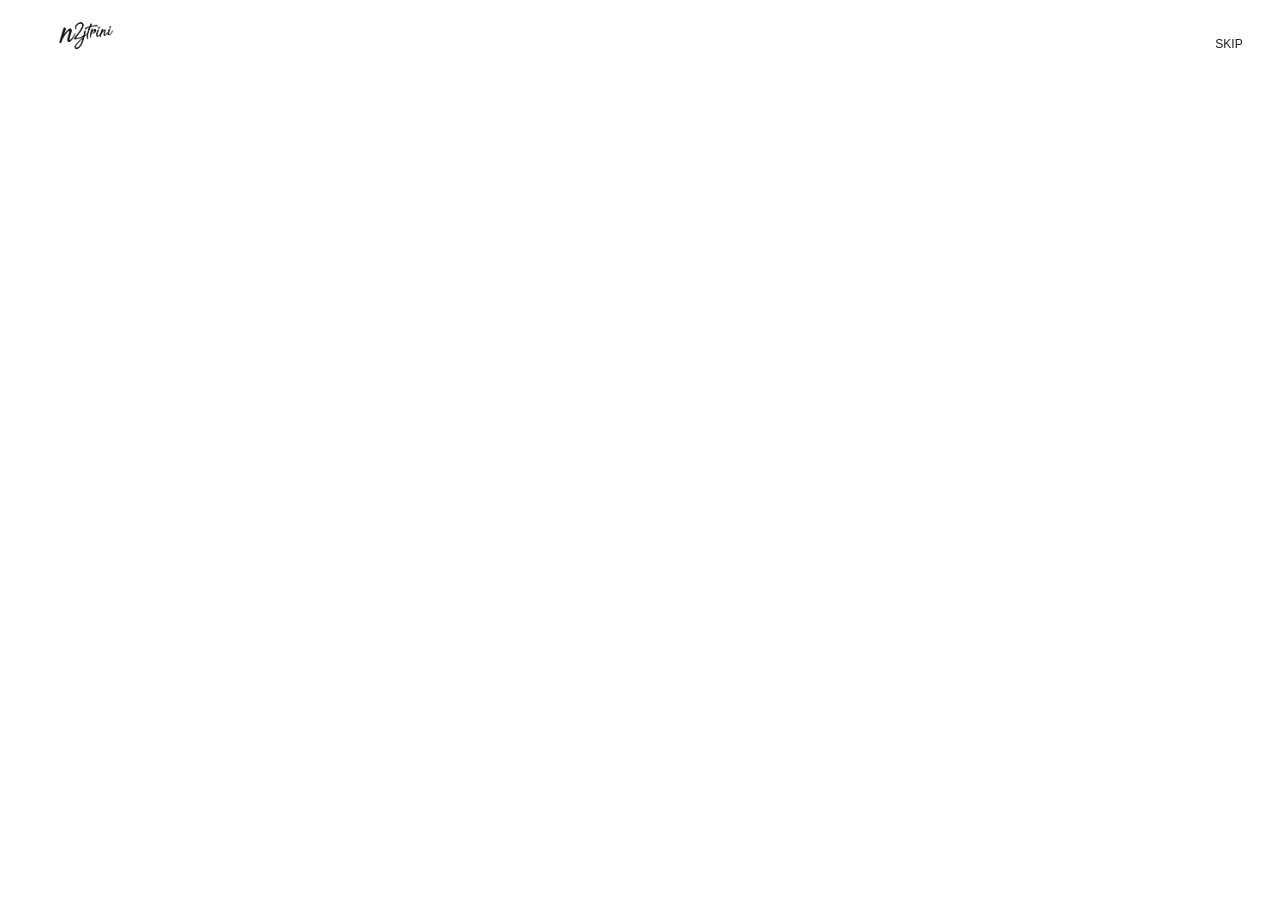
==== commit 2dea02b9: "Telegram rounds 2-3: intro typing pace, START removed, mobile PROCESS serpentine + tilt cards; deskt" ====
--- a/index.html
+++ b/index.html
@@ -6,8 +6,8 @@
   <meta name="theme-color" content="#ffffff">
   <meta name="description" content="N2J TRINI — 브랜드를 보여주고 구매까지 이어지는 쇼핑몰 경험을 설계합니다.">
   <title>INTRO — N2J TRINI</title>
-  <link rel="stylesheet" href="./styles/main.css?v=n2j-main-20260815-06">
-  <link rel="stylesheet" href="./styles/develop.css?v=n2j-develop-20260815-53">
+  <link rel="stylesheet" href="./styles/main.css?v=n2j-main-20260816-08">
+  <link rel="stylesheet" href="./styles/develop.css?v=n2j-develop-20260816-55">
 </head>
 <body>
   <a class="skip-link" href="#chapter-stage">본문으로 건너뛰기</a>
@@ -31,7 +31,7 @@
       </div>
       <div class="chapter-status" aria-live="polite">
         <span data-current-label>INTRO</span><span class="chapter-status__line" aria-hidden="true"></span>
-        <span class="chapter-status__number"><b data-current-number>01</b><i>/07</i></span>
+        <span class="chapter-status__number"><b data-current-number>01</b><i>/06</i></span>
       </div>
       <nav class="utility-nav" aria-label="쇼핑 기능">
         <a href="/shop" data-imweb-action="shopping">SHOPPING</a>
@@ -64,7 +64,7 @@
            fine on a build machine and wrong on a public URL: if the 3MB video is slow or
            blocked, the first screen a visitor sees asks its own author for an asset,
            over a poster image that has already loaded. The labels now name the scene. -->
-      <div class="media-stage__top"><span>BRAND COMMERCE</span><span>01 / 07</span></div>
+      <div class="media-stage__top"><span>BRAND COMMERCE</span><span>01 / 06</span></div>
       <video class="intro-hero-video" data-intro-hero-video poster="./assets/videos/intro/n2jtrini-hero-poster.jpg" autoplay muted defaultmuted loop playsinline webkit-playsinline preload="metadata" aria-hidden="true" tabindex="-1" disablepictureinpicture controlslist="nodownload noplaybackrate noremoteplayback"></video>
       <div class="intro-media-mark" aria-hidden="true"><span>BRAND</span><i></i><span>COMMERCE</span></div>
       <div class="media-stage__bottom"><span>DESIGN IN PROGRESS</span><span>N2J TRINI</span></div>
@@ -73,28 +73,10 @@
   </div>
 </section>
 
-<section class="chapter chapter--start" id="start-inquiry" data-chapter="start-inquiry" data-number="02" data-label="START" aria-hidden="true">
-  <div class="start-layout scene-inner">
-    <div class="chapter__copy start-copy">
-      <p class="eyebrow">START A PROJECT / 02</p>
-      <!-- Type-as-composition: the intro's own words (eyebrow + media mark), scaled to
-           carry the chapter. No new claims — the CTA links are the two approved
-           channels the fixed inquiry bar already uses. -->
-      <p class="start-display" aria-hidden="true"><span>BRAND</span><span>TO</span><span>COMMERCE</span></p>
-      <h2>범위와 비용을 먼저 확인하고,<br>상담으로 시작하세요.</h2>
-      <p class="chapter__description">포함 범위·기능·오픈 후 대응 기준을<br>제작 전에 확인할 수 있습니다.</p>
-      <nav class="start-cta" aria-label="상담 문의">
-        <a href="https://naver.me/GdT6y0Iu" target="_blank" rel="noopener noreferrer" data-inquiry-channel="naver"><span>네이버</span><b>문의</b></a>
-        <a href="http://pf.kakao.com/_xmTYTX/chat" target="_blank" rel="noopener noreferrer" data-inquiry-channel="kakao"><span>카카오</span><b>문의</b></a>
-      </nav>
-    </div>
-  </div>
-</section>
-
-<section class="chapter chapter--why" id="why-n2j" data-chapter="why-n2j" data-number="03" data-label="WHY N2J" aria-hidden="true">
+<section class="chapter chapter--why" id="why-n2j" data-chapter="why-n2j" data-number="02" data-label="WHY N2J" aria-hidden="true">
   <div class="why-layout scene-inner">
     <div class="chapter__copy why-copy">
-      <p class="eyebrow">CLARITY BEFORE BUILD / 03</p>
+      <p class="eyebrow">CLARITY BEFORE BUILD / 02</p>
       <h2>비용·기능·책임을<br>먼저 분명하게.</h2>
       <p class="chapter__description">무엇이 포함되고 실제로 어디까지 가능한지,<br>오픈 후에는 어떻게 대응하는지 제작 전에 확인할 수 있습니다.</p>
     </div>
@@ -119,17 +101,17 @@
   </div>
 </section>
 
-<section class="chapter chapter--shop" id="shop-custom" data-chapter="shop-custom" data-number="04" data-label="SHOP" aria-hidden="true">
+<section class="chapter chapter--shop" id="shop-custom" data-chapter="shop-custom" data-number="03" data-label="SHOP" aria-hidden="true">
   <div class="shop-ambient" data-shop-ambient aria-hidden="true">
     <span class="shop-ambient__grid"></span>
     <span class="shop-ambient__sweep" data-shop-ambient-sweep></span>
     <span class="shop-ambient__trace shop-ambient__trace--primary" data-shop-ambient-trace="primary"></span>
     <span class="shop-ambient__trace shop-ambient__trace--secondary" data-shop-ambient-trace="secondary"></span>
-    <span class="shop-ambient__meta">04 / KINETIC COMMERCE</span>
+    <span class="shop-ambient__meta">03 / KINETIC COMMERCE</span>
   </div>
   <div class="shop-layout scene-inner">
     <div class="chapter__copy shop-copy">
-      <p class="eyebrow">NATIVE SHOP / 04</p>
+      <p class="eyebrow">NATIVE SHOP / 03</p>
       <h2>쇼핑 기능은 안정적으로,<br>브랜드 경험은 다르게.</h2>
       <p class="chapter__description">익숙하고 검증된 쇼핑 기능을 지키면서<br>고객이 기억할 브랜드 경험을 설계합니다.</p>
       <div class="shop-product-rail state-switch" data-horizontal-subscroll role="tablist" aria-label="상품 유형 선택">
@@ -160,11 +142,11 @@
   </div>
 </section>
 
-<section class="chapter chapter--process" id="process" data-chapter="process" data-number="05" data-label="PROCESS" aria-hidden="true">
+<section class="chapter chapter--process" id="process" data-chapter="process" data-number="04" data-label="PROCESS" aria-hidden="true">
   <div class="process-layout scene-inner">
     <div class="process-head">
       <div class="chapter__copy">
-        <p class="eyebrow">VISIBLE PROGRESS / 05</p>
+        <p class="eyebrow">VISIBLE PROGRESS / 04</p>
         <h2>과정이 보이면<br>프로젝트가 빨라집니다.</h2>
       </div>
       <div class="process-summary">
@@ -197,10 +179,10 @@
   </div>
 </section>
 
-<section class="chapter chapter--plans" id="plans-works" data-chapter="plans-works" data-number="06" data-label="PLANS / WORKS" aria-hidden="true">
+<section class="chapter chapter--plans" id="plans-works" data-chapter="plans-works" data-number="05" data-label="PLANS / WORKS" aria-hidden="true">
   <div class="plans-layout scene-inner">
     <aside class="plans-rail-column" aria-label="프로젝트 선택">
-      <p class="eyebrow">SELECTED WORKS / 06</p>
+      <p class="eyebrow">SELECTED WORKS / 05</p>
       <div class="plans-rail project-rail horizontal-rail" data-horizontal-rail data-horizontal-subscroll tabindex="0" aria-label="프로젝트 선택"></div>
     </aside>
     <div class="works-viewer media-stage" data-plan-viewer>
@@ -214,7 +196,7 @@
       <div class="media-stage__bottom"><span>SCROLL TO EXPLORE</span><span>FULL PAGE VIEW</span></div>
     </div>
     <aside class="plans-info" aria-live="polite">
-      <div class="plans-info__top"><span data-plan-label>WEBSITE / SELECTED WORK</span><span class="plans-info__index">06 / WORKS</span></div>
+      <div class="plans-info__top"><span data-plan-label>WEBSITE / SELECTED WORK</span><span class="plans-info__index">05 / WORKS</span></div>
       <div class="chapter__copy">
         <h2>실제 운영 사례와,<br>예측 가능한 가격 범위.</h2>
         <p class="chapter__description">업종·제작 범위·적용 기능·실제 URL을 확인하고,<br>포함 항목이 분명한 플랜을 비교할 수 있습니다.</p>
@@ -229,7 +211,7 @@
   </div>
 </section>
 
-<section class="chapter chapter--about" id="about" data-chapter="about" data-number="07" data-label="ABOUT" aria-hidden="true">
+<section class="chapter chapter--about" id="about" data-chapter="about" data-number="06" data-label="ABOUT" aria-hidden="true">
   <div class="about-shell scene-inner">
     <div class="about-portrait-column">
       <div class="about-portrait-frame media-stage" data-about-viewer aria-label="N2J 인물 소개">
@@ -247,7 +229,7 @@
       </div>
     </div>
     <div class="about-information-panel">
-      <p class="eyebrow">PEOPLE &amp; SYSTEM / 07</p>
+      <p class="eyebrow">PEOPLE &amp; SYSTEM / 06</p>
       <h2>사람의 감각과,<br>시스템의 지속성.</h2>
       <p class="chapter__description">브랜드를 이해하는 사람의 판단과<br>기록·검수·자동화가 이어지는 운영 방식을 함께 만듭니다.</p>
       <div class="about-person-information">
@@ -285,12 +267,11 @@
         <div class="index-panel__head"><span class="sr-only">챕터 메뉴</span><button type="button" data-index-close aria-label="챕터 메뉴 닫기">닫기</button></div>
         <ol class="index-list">
           <li><button type="button" data-chapter-link="intro"><span>01</span> INTRO</button></li>
-          <li><button type="button" data-chapter-link="start-inquiry"><span>02</span> START</button></li>
-          <li><button type="button" data-chapter-link="why-n2j"><span>03</span> WHY N2J</button></li>
-          <li><button type="button" data-chapter-link="shop-custom"><span>04</span> SHOP</button></li>
-          <li><button type="button" data-chapter-link="process"><span>05</span> PROCESS</button></li>
-          <li><button type="button" data-chapter-link="plans-works"><span>06</span> PLANS / WORKS</button></li>
-          <li><button type="button" data-chapter-link="about"><span>07</span> ABOUT</button></li>
+          <li><button type="button" data-chapter-link="why-n2j"><span>02</span> WHY N2J</button></li>
+          <li><button type="button" data-chapter-link="shop-custom"><span>03</span> SHOP</button></li>
+          <li><button type="button" data-chapter-link="process"><span>04</span> PROCESS</button></li>
+          <li><button type="button" data-chapter-link="plans-works"><span>05</span> PLANS / WORKS</button></li>
+          <li><button type="button" data-chapter-link="about"><span>06</span> ABOUT</button></li>
         </ol>
         <nav class="index-utility" aria-label="전체 기능 메뉴">
           <a href="/shop" data-imweb-action="shopping">SHOPPING</a><a href="/shop_cart" data-imweb-action="cart">CART</a>
@@ -309,7 +290,7 @@
   </div>
   <noscript>이 미리보기의 챕터 탐색을 사용하려면 JavaScript를 활성화해 주세요.</noscript>
   <script src="./vendor/motion/motion-13.0.0.js?v=n2j-why-soft-depth-20260806-03"></script>
-  <script type="module" src="./scripts/app.js?v=n2j-app-20260815-10"></script>
-  <script src="./scripts/develop.js?v=n2j-develop-20260815-25"></script>
+  <script type="module" src="./scripts/app.js?v=n2j-app-20260816-12"></script>
+  <script src="./scripts/develop.js?v=n2j-develop-20260816-26"></script>
 </body>
 </html>
--- a/styles/develop.css
+++ b/styles/develop.css
@@ -1133,112 +1133,111 @@
   .plan-option { flex-basis: 32%; min-width: 32%; }
 }
 
-/* --- PROCESS: vertical on a phone. Screenshot 5.
- * The seven steps are absolutely placed along an SVG curve at percentages tuned for a
- * 720px canvas (main.css:320-326). On a 360px screen that canvas has to be scrolled
- * sideways, so a visitor sees 01-03 and has to discover that 04-07 exist at all.
- *
- * A W/M curve is a desktop idea. Vertically the same seven steps are one list, read top
- * to bottom in the order they happen, with the selected step's description beneath —
- * which is what the owner asked for and is also simply the correct shape for the content:
- * a sequence on a narrow screen is a list, not a diagram.
- *
- * The curve, its animated marker and the pager all go: none of them describe anything
- * once the path is gone.
- */
-/* PORTRAIT only. `max-width: 900px` also catches 844x390 landscape, where a seven-item
- * vertical list cannot fit in 390px of height — three steps ran past the stage and the
- * M1 check that had been green went red. Landscape keeps the curve, which is the right
- * shape there: it has the width the canvas was drawn for and none of the height a list
- * needs. The list is for tall narrow screens, which is what it was asked for. */
+/* --- PROCESS on a phone: the curve, reborn vertical, with a scroll-linked 3D reveal.
+ * Owner 2026-08-16: the earlier build flattened the seven steps into a plain list and the
+ * curve's identity was lost. It now keeps that identity as a vertical serpentine — the
+ * nodes alternate around a centre spine, the top-to-bottom echo of the desktop W/M curve —
+ * and each node STANDS UP from a slight back-tilt (rotateX + translateY) as it scrolls
+ * into view. A single vertical scroll walks 상담 → 완료; the node nearest the viewport
+ * centre becomes the active step whose description shows (develop.js drives the active
+ * state and the reveal). Portrait phones only — desktop and landscape keep the horizontal
+ * curve rail untouched. transform/opacity only; reduced-motion shows every node statically.
+ */
 @media (max-width: 900px) and (orientation: portrait) {
+  /* process-layout is the one mobile scene whose column was never constrained to the
+   * viewport (the others get minmax(0,1fr) at main.css:530). Its implicit `auto` column
+   * grew to the serpentine's content and pushed the right-hand nodes off-screen. Pin it. */
+  .chapter--process .process-layout { grid-template-columns: minmax(0, 1fr); }
+  .chapter--process .process-stage {
+    display: block;
+    grid-template-rows: none;
+    padding: 8px 6px 20px;
+    perspective: 950px;
+    min-width: 0;
+  }
+  .chapter--process .process-map,
+  .chapter--process .process-nodes { width: 100%; max-width: 100%; }
+  .chapter--process .process-step { max-width: 100%; }
   .chapter--process .process-rail {
     overflow: visible;
     scroll-snap-type: none;
     touch-action: auto;
     min-height: 0;
+    height: auto;
     -webkit-mask-image: none;
     mask-image: none;
   }
-
-  .chapter--process .process-map {
-    width: 100%;
-    min-width: 0;
-    min-height: 0;
-    height: auto;
-  }
-
+  .chapter--process .process-map { width: 100%; min-width: 0; min-height: 0; height: auto; position: relative; }
   .chapter--process .process-curve { display: none; }
 
   .chapter--process .process-nodes {
-    position: static;
+    position: relative;
+    display: flex;
+    flex-direction: column;
+    gap: clamp(22px, 5vh, 46px);
+    padding: 20px 0 16px;
+    transform-style: preserve-3d;
+  }
+  /* the vertical curve — a drawn spine the nodes hang off, alternating side to side */
+  .chapter--process .process-nodes::before {
+    content: "";
+    position: absolute;
+    top: 6px; bottom: 6px; left: 50%;
+    width: 2px;
+    background: linear-gradient(var(--point), rgba(121, 134, 69, .3));
+    transform: translateX(-50%);
+    opacity: .7;
+  }
+  .chapter--process .process-step {
+    position: relative;
+    inset: auto;
+    width: min(66%, 270px);
+    min-height: 56px;
     display: grid;
-    gap: 2px;
-  }
-
-  .chapter--process .process-step {
-    position: static;
-    transform: none;
-    width: 100%;
-    min-height: 44px;
-    display: grid;
-    grid-template-columns: 30px minmax(0, 1fr);
+    grid-template-columns: 32px minmax(0, 1fr);
     align-items: center;
     justify-content: start;
-    gap: 10px;
-    padding: 7px 2px;
+    gap: 12px;
+    padding: 12px 15px;
     text-align: left;
-    border-bottom: 1px solid var(--line);
-  }
+    background: var(--main);
+    border: 1px solid var(--line);
+    opacity: 0;
+    transform: translateY(26px) rotateX(-15deg);
+    transform-origin: center top;
+    transition: opacity 460ms cubic-bezier(.22, 1, .36, 1),
+                transform 540ms cubic-bezier(.22, 1, .36, 1),
+                border-color 300ms ease, box-shadow 300ms ease, background 300ms ease;
+  }
+  .chapter--process .process-step:nth-child(odd)  { align-self: flex-start; margin-left: 5%; }
+  .chapter--process .process-step:nth-child(even) { align-self: flex-end;   margin-right: 5%; }
+  .chapter--process .process-step.is-inview { opacity: 1; transform: translateY(0) rotateX(0); }
+  .chapter--process .process-step::before { display: none; }
 
   .chapter--process .process-step span,
   .chapter--process .process-step strong {
-    position: static;
-    transform: none;
-    top: auto;
-    bottom: auto;
-    left: auto;
-  }
-
-  .chapter--process .process-step span { font-size: 11px; }
-  .chapter--process .process-step strong { font-size: 14px; }
-
-  /* The active step is the one whose description is showing, so it has to be readable as
-   * such without the curve marker that used to carry that job. */
+    position: static; transform: none; top: auto; bottom: auto; left: auto; white-space: normal;
+  }
+  .chapter--process .process-step span { font-family: var(--font-editorial); font-size: 12px; color: var(--point); }
+  .chapter--process .process-step strong { font-size: 15px; font-weight: 500; }
+
   .chapter--process .process-step.is-current {
-    background: rgba(242, 238, 215, .6);
-    color: var(--ink);
-  }
-
+    border-color: var(--point);
+    background: rgba(242, 238, 215, .66);
+    box-shadow: 0 12px 26px rgba(27, 29, 22, .1);
+  }
   .chapter--process .process-step.is-current strong { color: var(--point-deep); }
 
-  /* Description last, under the list. */
   .chapter--process .process-detail {
-    grid-row: 2;
-    margin: 0;
+    margin: 16px 0 0;
     padding-top: 12px;
     border-top: 1px solid var(--line);
   }
-
-  /* A pager for a list you can already see is noise. */
   .chapter--process .rail-index { display: none; }
-
-  /* `auto` rows inside a height-constrained grid distribute leftover space, so the list
-   * row resolved to 156px while the seven steps needed 320 — and with the rail set to
-   * `overflow: visible` they simply painted down over the description instead of being
-   * clipped. `max-content` sizes the track to the list; the scene's own scrollport takes
-   * the overflow, which is what it is there for. */
-  .chapter--process .process-stage {
-    grid-template-rows: max-content max-content;
-    padding: 10px 12px 12px;
-  }
-
-  .chapter--process .process-rail { height: auto; }
-
-  /* The curve node dot is `position: absolute; left: 50%; top: 50%` — a marker ON the
-   * path. With the path gone it floated in the middle of each row. The number already
-   * marks the step. */
-  .chapter--process .process-step::before { display: none; }
+}
+
+@media (prefers-reduced-motion: reduce) {
+  .chapter--process .process-step { opacity: 1 !important; transform: none !important; }
 }
 
 /* The action bar is a PORTRAIT answer. In landscape it spends 52px of a 390px viewport
@@ -1297,9 +1296,11 @@
 @media (orientation: landscape) and (max-height: 500px) {
   .chapter--why .evidence-media__caption { bottom: auto; top: 8px; right: auto; left: 10px; }
 
-  /* Same corner, same rule: once the full-frame hero plate grew at 932x430, its AI
-   * credit chip landed 4px under the inquiry pills. The label yields the corner. */
-  .intro-media-credit { right: auto; left: 0; }
+  /* The bottom-left corner it retreated to now belongs to the prev chapter-edge
+   * arrow (677px² overlap at 932x430 once the hero went full-wide), and BOTH edges
+   * carry full-height chapter-edge strips (~33px wide at 932), so any flush corner
+   * collides. The chip discloses from the top, inset past the edge strip. */
+  .intro-media-credit { top: 12px; right: 48px; bottom: auto; left: auto; }
 }
 
 /* Landscape ≤900px had the same over-constrained grid as portrait, and it cost more:
@@ -1494,28 +1495,43 @@
   .start-cta a { min-height: 46px; }
 }
 
-/* Full-wide hero footage on portrait phones (owner: "영상은 … 풀와이드로").
- * The plate breaks out of the scene padding and runs edge to edge. Portrait only:
- * every portrait phone is narrower than the source's 832px native width, so the
- * no-upscale contract of the full-frame decision still holds; landscape keeps the
- * capped centered plate that rule was written for. */
-@media (max-width: 900px) and (orientation: portrait) {
-  .chapter--intro .hero-composition {
-    width: calc(100% + var(--safe-left) + var(--safe-right));
-    max-width: none;
-    margin-left: calc(-1 * var(--safe-left));
-    justify-self: start;
-  }
-
-  /* The plate used to sit directly under the copy with all leftover height pooling
-   * below it (the recorded INTRO_PLATE_CENTERING_AIR minor). Give the plate row the
-   * leftover and center it there, so the air splits evenly around the footage. */
-  .chapter--intro .intro-layout {
-    /* min-content floor: the row may grow to absorb leftover height but must never
-     * compress below the plate's aspect height, or the plate would center-bleed
-     * over the copy on short screens (the exact disease the max-content rows in
-     * this file were written to cure). */
-    grid-template-rows: max-content minmax(min-content, 1fr);
-  }
-  .chapter--intro .hero-composition { align-self: center; }
-}
+/* ---------------------------------------------- PORTFOLIO on a phone: 3D capture card
+ * Owner 2026-08-16: the full-page project screenshots showed only a top sliver in a flat
+ * scroll box ("이미지가 다 안 나와"). On a phone the capture is now a STATIC 3D-tilted card
+ * standing on the project's main (top) frame — the hero of the work. The full page stays
+ * one tap away on the real site via 프로젝트 보기. No scroll-scrubbed pan (Hallmark bans
+ * it) and no persistent will-change. Mobile only; desktop keeps its scroll viewport.
+ *
+ * Self-contained perspective: the ancestor .works-viewer__frame foreshortens away an
+ * ancestor `perspective`, so the depth is baked into the element's own transform. And
+ * `animation: none` stops main.css's `viewer-state` entrance ('both' fill) from clamping
+ * the tilt back to flat — the higher-specificity frame selector wins the override. */
+@media (max-width: 900px) {
+  .chapter--plans .works-viewer { flex-basis: clamp(360px, 54dvh, 480px); min-height: 360px; }
+  .chapter--plans .works-viewer__frame .works-scroll-viewport {
+    overflow: hidden;
+    transform: perspective(1300px) rotateY(-6deg) rotateX(2.5deg);
+    transform-origin: 68% 50%;
+    box-shadow: -14px 20px 40px rgba(27, 29, 22, .22);
+    border: 1px solid rgba(27, 29, 22, .16);
+    animation: none;
+  }
+  .chapter--plans .works-scroll-viewport::-webkit-scrollbar { display: none; }
+  .chapter--plans .works-media { position: absolute; inset: 0; height: 100%; min-height: 0; }
+  .chapter--plans .works-media img {
+    position: absolute;
+    inset: 0;
+    width: 100%;
+    height: 100%;
+    object-fit: cover;
+    object-position: center top;
+  }
+  /* The bottom "SCROLL TO EXPLORE / FULL PAGE VIEW" label described the old inner scroll,
+   * which the static card no longer has — hide it so it can't promise a gesture that does
+   * nothing. The real full page is on 프로젝트 보기. */
+  .chapter--plans .works-viewer .media-stage__bottom { display: none; }
+}
+@media (max-width: 900px) and (prefers-reduced-motion: reduce) {
+  .chapter--plans .works-viewer__frame .works-scroll-viewport { transform: none; }
+}
+
